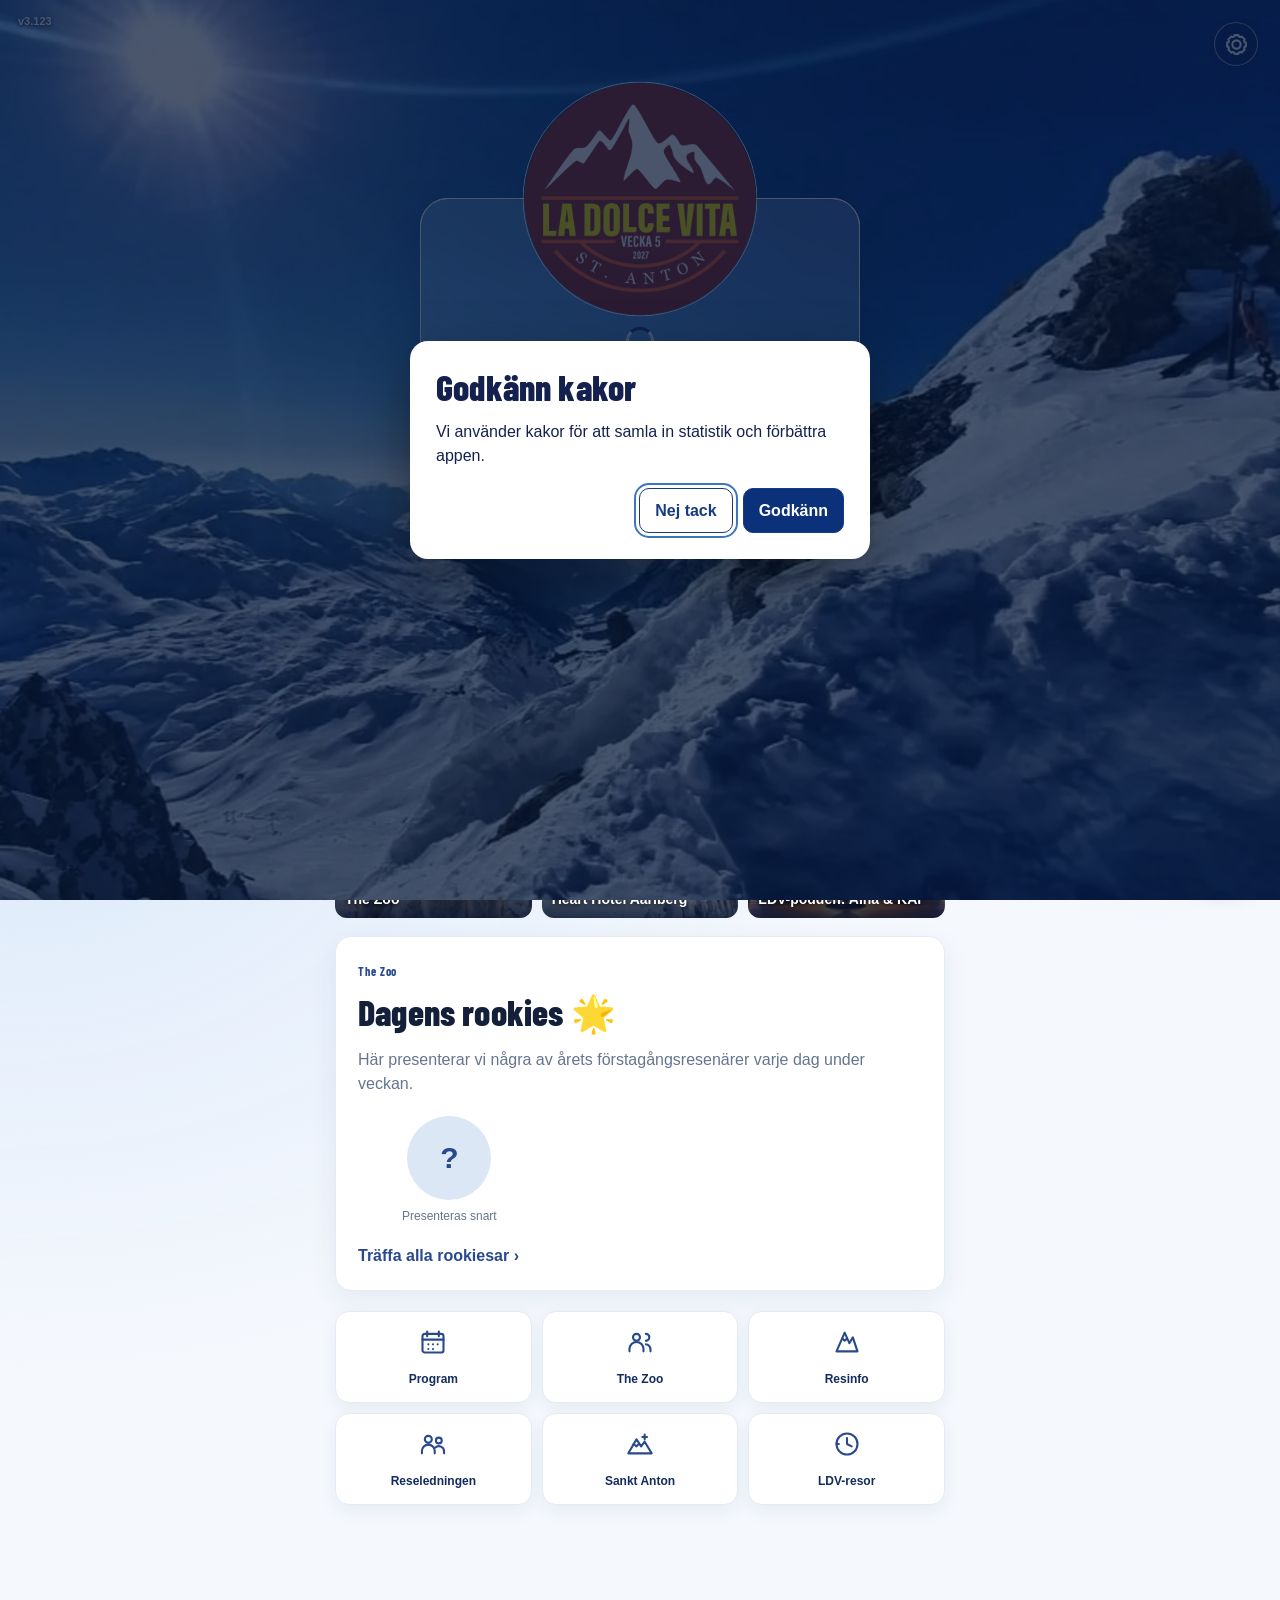
==== index.html @ 4b77ade9 "Restore admin gear shortcut on participant login screen" ====
<!doctype html><html lang="sv"><head>
<!-- LDV: statistik laddas först efter aktivt samtycke -->
<script>
(function(){
  'use strict';
  var KEY='ldv_analytics_consent_v1';
  var GTM='GTM-NC2XQQH3';
  window.dataLayer=window.dataLayer||[];
  function gtag(){window.dataLayer.push(arguments);}
  gtag('consent','default',{analytics_storage:'denied',ad_storage:'denied',ad_user_data:'denied',ad_personalization:'denied',wait_for_update:500});
  function saved(){try{return localStorage.getItem(KEY)}catch(e){return null}}
  function store(v){try{localStorage.setItem(KEY,v)}catch(e){}}
  var loaded=false;
  function loadGtm(){
    if(loaded)return;
    loaded=true;
    window.dataLayer.push({'gtm.start':Date.now(),event:'gtm.js'});
    var s=document.createElement('script');s.async=true;s.src='https://www.googletagmanager.com/gtm.js?id='+GTM;
    document.head.appendChild(s);
  }
  function apply(v){
    if(v==='granted'){
      gtag('consent','update',{analytics_storage:'granted',ad_storage:'denied',ad_user_data:'denied',ad_personalization:'denied'});
      window.ldvAnalyticsAllowed=true;
      loadGtm();
    }else{
      window.ldvAnalyticsAllowed=false;
      gtag('consent','update',{analytics_storage:'denied',ad_storage:'denied',ad_user_data:'denied',ad_personalization:'denied'});
    }
  }
  window.ldvAnalyticsAllowed=false;
  var choice=saved();
  if(choice==='granted')apply('granted');
  function show(){
    if(document.getElementById('ldv-consent-panel'))return;
    var overlay=document.createElement('div');overlay.id='ldv-consent-panel';overlay.setAttribute('role','dialog');overlay.setAttribute('aria-modal','true');overlay.setAttribute('aria-label','Val av statistikcookies');
    overlay.innerHTML='<div class="ldv-consent-card"><h2>Godkänn kakor</h2><p>Vi använder kakor för att samla in statistik och förbättra appen.</p><div class="ldv-consent-actions"><button type="button" data-choice="denied">Nej tack</button><button type="button" data-choice="granted">Godkänn</button></div></div>';
    document.body.appendChild(overlay);
    var previous=document.activeElement;
    function close(){overlay.remove();if(previous&&previous.focus)previous.focus()}
    overlay.querySelectorAll('[data-choice]').forEach(function(btn){btn.addEventListener('click',function(){var v=btn.getAttribute('data-choice');store(v);apply(v);close()})});
    overlay.querySelector('button').focus();
  }
  function settings(){
    if(document.getElementById('ldv-consent-settings'))return;
    var b=document.createElement('button');b.id='ldv-consent-settings';b.type='button';b.textContent='Statistikinställningar';b.setAttribute('aria-label','Ändra statistikinställningar');b.addEventListener('click',show);document.body.appendChild(b);
  }
  function init(){settings();if(!choice)show()}
  if(document.readyState==='loading')document.addEventListener('DOMContentLoaded',init);else init();
  window.ldvSetAnalyticsConsent=function(v){if(v!=='granted'&&v!=='denied')return;store(v);if(v==='denied'&&loaded){location.reload();return}apply(v)};
})();
</script>
<style>
#ldv-consent-panel{position:fixed;inset:0;z-index:2147483647;display:flex;align-items:center;justify-content:center;background:#061635b8;padding:18px}
.ldv-consent-card{background:#fff;color:#14214f;border-radius:18px;max-width:460px;width:100%;padding:26px;box-shadow:0 16px 55px #0005;font:16px/1.5 system-ui,sans-serif}
.ldv-consent-card h2{font-size:24px;margin:0 0 12px;color:#14214f}.ldv-consent-card p{margin:0 0 20px}
.ldv-consent-actions{display:flex;flex-wrap:wrap;gap:10px;justify-content:flex-end}
.ldv-consent-actions button{border:1px solid #173b80;border-radius:10px;padding:12px 15px;background:white;color:#173b80;font-weight:700}
.ldv-consent-actions button[data-choice="granted"]{background:#0b317a;color:white}
#ldv-consent-settings{position:fixed;bottom:8px;left:8px;z-index:1000;font:11px system-ui,sans-serif;border:1px solid #a9b9d1;background:#fff;color:#14214f;border-radius:8px;padding:5px 8px;opacity:.86}
</style>
<!-- End LDV consent -->
<meta charset="utf-8"><meta name="robots" content="noindex, nofollow"><meta name="viewport" content="width=device-width,initial-scale=1"><meta name="theme-color" content="#000080"><meta name="apple-mobile-web-app-capable" content="yes"><meta name="apple-mobile-web-app-status-bar-style" content="default"><meta name="apple-mobile-web-app-title" content="LDV"><meta name="application-name" content="LDV"><link rel="icon" href="./favicons/favicon.ico" sizes="any"><link rel="icon" type="image/svg+xml" href="./favicons/favicon.svg"><link rel="icon" type="image/png" sizes="96x96" href="./favicons/favicon-96x96.png"><link rel="apple-touch-icon" sizes="180x180" href="./favicons/apple-touch-icon.png"><link rel="manifest" href="./favicons/site.webmanifest"><title>LDV</title></head><style>:root{font-family:Inter,-apple-system,BlinkMacSystemFont,"Segoe UI",sans-serif;color:#101d4b;background:#eaf5ff}*{box-sizing:border-box}html{scroll-behavior:smooth}body{margin:0;min-height:100vh;background:linear-gradient(180deg,#d5ebff 0%,#eaf5ff 50%,#d7e8ff 100%)}button,input{font:inherit}button{cursor:pointer}.wrap{max-width:560px;margin:auto;padding:0 20px 130px;min-height:100vh}header{height:96px;display:flex;align-items:center;justify-content:space-between;position:relative;z-index:2}header img{width:112px!important;height:86px!important;filter:drop-shadow(0 3px 8px #ffffff99)}h1{font-size:clamp(30px,7vw,40px);letter-spacing:-.04em;margin:10px 0}h2{font-size:24px;letter-spacing:-.035em;margin:10px 0}p{line-height:1.5}.muted{color:#566b91}.card{background:#ffffffde;border:1px solid #ffffffc9;border-radius:17px;padding:20px;margin:15px 0;box-shadow:0 12px 32px #345e9d13;backdrop-filter:blur(14px)}.tag{color:#9147f4;font-size:12px;font-weight:850;letter-spacing:.11em}.hero{height:390px;margin:-96px -20px 0;padding:0 28px 46px;display:flex;flex-direction:column;justify-content:flex-end;color:white;background:linear-gradient(180deg,#0d42791a 0%,#0a2b5d05 45%,#071c4bba 100%),url('https://images.unsplash.com/photo-1517299321609-52687d1bc55a?auto=format&fit=crop&w=1300&q=85') center/cover}.hero h1{font-size:42px;font-weight:450;text-shadow:0 2px 18px #001b4888}.hero h1:after{content:"";display:block;width:95px;height:5px;border-radius:9px;background:#9147f4;transform:rotate(-3deg);margin-top:6px}.hero p{margin:0;color:#ffffffed}.home-feature{position:relative;margin-top:-24px;display:grid;grid-template-columns:1.15fr 1fr;gap:12px;align-items:stretch;padding:20px;z-index:1}.home-feature h2{font-size:clamp(23px,5vw,33px);line-height:1.06;margin:13px 0}.feature-img{width:100%;height:100%;min-height:188px;object-fit:cover;border-radius:14px}.feature-meta{display:flex;gap:8px;align-items:center;margin:12px 0;color:#3b5180;font-size:13px}.feature-meta span{color:#7948df;font-size:19px}.feature-note{font-size:12px;color:#566b91}.quick-grid{display:grid;grid-template-columns:repeat(4,1fr);gap:10px;margin:20px 0}.quick-grid button{background:#ffffffcc;border:1px solid white;box-shadow:0 7px 18px #46669b12;border-radius:15px;min-height:92px;padding:12px 3px;font-weight:700;color:#14214f;font-size:12px}.quick-grid span{display:block;font-size:30px;color:#8548ef;margin-bottom:8px}.now{display:flex;align-items:center;gap:14px;overflow:hidden}.now .symbol{font-size:32px;background:#e4efff;padding:14px;border-radius:50%}.now p{margin:4px 0}.section-head{display:flex;justify-content:space-between;align-items:center;margin-top:22px}.section-head button{border:0;background:none;color:#8843ee;font-size:13px;font-weight:800}.highlights{display:grid;grid-template-columns:repeat(3,minmax(0,1fr));gap:10px}.highlight{position:relative;min-height:150px;border-radius:12px;overflow:hidden;background:#163663;color:white}.highlight img{width:100%;height:100%;position:absolute;inset:0;object-fit:cover}.highlight:after{content:"";position:absolute;inset:0;background:linear-gradient(transparent 20%,#071a4edb)}.highlight div{position:absolute;z-index:1;bottom:12px;left:10px;right:5px}.highlight strong{font-size:14px}.highlight small{display:block;margin-top:3px}.nav{position:fixed;bottom:15px;left:50%;transform:translateX(-50%);width:min(94%,540px);display:grid;grid-template-columns:repeat(5,1fr);background:#fffffff0;backdrop-filter:blur(22px);border:1px solid white;border-radius:22px;padding:8px;box-shadow:0 12px 42px #213f8550;z-index:10}.nav button{border:0;background:transparent;border-radius:17px;padding:9px 1px;color:#152653;font-size:11px}.nav button.active{background:#e8e1ff;color:#713cf0;font-weight:800}.nav span{display:block;font-size:24px;margin-bottom:3px}.btn{background:#8746ed;color:white;border:0;border-radius:12px;padding:13px 17px;font-weight:700}input{width:100%;padding:8px;border:1px solid #dce5f0;border-radius:5px}section[hidden]{display:none}.day{padding:16px 18px}.day summary{font-weight:750;cursor:pointer}#program,#deltagare,#resinfo,#mer{padding-top:12px}@media(min-width:700px){.hero{border-radius:0 0 20px 20px;margin-left:0;margin-right:0}.wrap{padding-left:20px;padding-right:20px}.home-feature{margin-left:15px;margin-right:15px}}/* LDV 2027: mobile event design based on original LDV identity */
:root{--ldv-navy:#142b60;--ldv-blue:#284a8c;--ldv-yellow:#f4d34d;--ldv-red:#d9414b;--ldv-ice:#f1f6fd;--ldv-ink:#142039;color:var(--ldv-ink);background:var(--ldv-ice)}
body{background:radial-gradient(ellipse at 90% 4%,#dce9fa 0,transparent 38%),radial-gradient(ellipse at 0% 45%,#dbe9fb 0,transparent 48%),#f5f8fd}
.wrap{max-width:650px;padding:0 20px 140px}
header{height:102px;background:#ffffffb8;margin:0 -20px;padding:10px 24px;border-bottom:1px solid #dce6f3;backdrop-filter:blur(16px)}
header img{width:92px!important;height:88px!important;filter:none}
h1{font-size:clamp(32px,7vw,43px);font-weight:800;letter-spacing:-.04em;color:var(--ldv-navy)}
h2{color:var(--ldv-ink);font-weight:800}
.muted{color:#66758d}
.card{background:#fff;border:1px solid #e5ebf4;border-radius:16px;padding:22px;box-shadow:0 9px 28px #1a3c7812;backdrop-filter:none}
.tag{color:var(--ldv-blue);letter-spacing:.075em}
.hero{height:340px;margin:0 -20px;padding:34px 28px 44px;background:linear-gradient(180deg,#152d601a 0%,#132650bd 100%),url('https://images.unsplash.com/photo-1517299321609-52687d1bc55a?auto=format&fit=crop&w=1300&q=85') center/cover}
.hero h1{color:#fff;font-weight:850;text-shadow:0 2px 15px #10264e88}
.hero h1:after{background:var(--ldv-yellow);width:100px;height:6px;transform:none}
.hero p{font-size:18px;font-weight:550}
.home-feature{margin-top:-26px;grid-template-columns:1.2fr .8fr;gap:16px;padding:21px}
.home-feature h2{font-size:clamp(24px,5vw,32px);line-height:1.14}
.feature-img{min-height:178px;border-radius:11px}
.feature-meta,.feature-note{color:#64738c}
.feature-meta span{color:var(--ldv-blue)}
.btn{background:var(--ldv-navy);color:white;border-radius:10px;box-shadow:0 5px 14px #1b356029}
.btn:focus-visible,.nav button:focus-visible,.quick-grid button:focus-visible{outline:3px solid var(--ldv-yellow);outline-offset:3px}
.quick-grid{gap:10px}
.quick-grid button{background:#fff;border:1px solid #e5ebf4;border-radius:14px;box-shadow:0 6px 18px #163a7010;color:var(--ldv-navy)}
.quick-grid span{color:var(--ldv-blue)}
.now .symbol{background:#e9f0fa}
.section-head button{color:var(--ldv-blue)}
.highlight{background:var(--ldv-navy)}
.nav{bottom:max(12px,env(safe-area-inset-bottom));width:min(calc(100% - 24px),590px);background:#fffffff0;border:1px solid #dbe4f0;border-radius:24px;padding:7px;box-shadow:0 10px 35px #152f6150;grid-template-columns:repeat(5,minmax(0,1fr))}
.nav button{font-size:11px;padding:10px 2px;border-radius:20px;color:#344767;min-width:0}
.nav button.active{background:#e6edf9;color:var(--ldv-navy);font-weight:800}
.nav button.active span{color:var(--ldv-blue)}
.nav span{font-size:24px}
#program,#deltagare,#resinfo,#mer{padding-top:20px}
#program>h1,#deltagare>h1,#resinfo>h1,#mer>h1{margin:10px 0 18px;padding-bottom:15px;border-bottom:4px solid var(--ldv-yellow)}
#program>.muted,#deltagare>.muted{font-size:16px;line-height:1.65}
.day{padding:0;overflow:hidden}
.day summary{list-style:none;padding:19px 20px;font-size:18px;color:var(--ldv-navy);display:flex;justify-content:space-between;align-items:center}
.day summary::-webkit-details-marker{display:none}
.day summary:after{content:none;display:none}

.day p{margin:0;padding:15px 20px;border-top:1px solid #e7edf6;line-height:1.55}
.day p strong{display:inline-block;color:var(--ldv-blue);margin-right:6px}
input{border:1px solid #cbd8e9;border-radius:11px;background:white}
#mer details summary{cursor:pointer;color:var(--ldv-navy)}
@media(max-width:400px){.home-feature{grid-template-columns:1fr}.feature-img{max-height:160px}.quick-grid button{font-size:11px}.wrap{padding-left:16px;padding-right:16px}.hero{margin-left:-16px;margin-right:-16px}}
.hero h1{font-size:clamp(35px,8vw,54px);line-height:1.04;max-width:450px}.hero p{font-size:18px;margin-top:12px}.home-feature{grid-template-columns:1.3fr .7fr}.today-illustration{background:linear-gradient(155deg,#e4edfc,#b7d1ef);border-radius:13px;display:flex;flex-direction:column;align-items:center;justify-content:center;font-size:60px;min-height:190px}.today-illustration small{font-size:10px;letter-spacing:.08em;line-height:1.7;font-weight:800;text-align:center;color:#254a83}.today-list{margin-top:12px}.today-list>div{display:flex;gap:16px;padding:12px 0;border-bottom:1px solid #e8edf5}.today-list b{min-width:100px;color:var(--ldv-blue)}.today-list button{margin-top:14px;background:transparent;color:var(--ldv-blue);border:0;font-weight:800;padding:8px 0}.quick-grid{grid-template-columns:repeat(3,minmax(0,1fr))}.team-grid{display:grid;grid-template-columns:repeat(2,minmax(0,1fr));gap:12px}.team-card{text-align:center;margin:0;padding:18px 10px}.team-card h2{font-size:19px}.team-card p{color:#65748b;font-size:13px}.team-avatar{height:82px;width:82px;border-radius:50%;background:#dce7f6;color:#284a8c;font-size:36px;font-weight:800;display:grid;place-items:center;margin:0 auto 12px}.destination-photo{height:190px;border-radius:12px;background:url('https://images.unsplash.com/photo-1517299321609-52687d1bc55a?auto=format&fit=crop&w=900&q=80') center/cover}#team,#destination{padding-top:20px}#team>h1,#destination>h1{border-bottom:4px solid var(--ldv-yellow);padding-bottom:15px}@media(max-width:390px){.home-feature{grid-template-columns:1fr}.today-illustration{min-height:120px;font-size:40px}}.header-home{display:inline-flex;align-items:center;justify-content:center;border-radius:50%;flex-shrink:0}.header-home:focus-visible{outline:3px solid var(--ldv-yellow);outline-offset:3px}.header-tools{display:flex;align-items:center;gap:12px;min-width:0}.header-destination{font-weight:800;color:#284a8c;font-size:12px;letter-spacing:.05em;white-space:nowrap}.refresh-button{display:grid;place-items:center;width:42px;height:42px;flex-shrink:0;border:1px solid #cad9eb;border-radius:50%;background:#fff;color:#284a8c;padding:0;box-shadow:0 3px 12px #142b6014}.refresh-button:active{transform:rotate(30deg)}.refresh-button:focus-visible{outline:3px solid var(--ldv-yellow);outline-offset:2px}@media(max-width:360px){.header-destination{font-size:10px}.header-tools{gap:6px}}.people-search-wrap{display:flex;align-items:center;gap:12px;margin:18px 0}.people-search-wrap input{flex:1;min-width:0;border:1px solid #c8d8ed;background:#fff;border-radius:10px;padding:13px 15px;font-size:16px}.people-search-wrap span{font-size:13px;color:#506382;white-space:nowrap}.participant-grid{display:grid;grid-template-columns:repeat(2,minmax(0,1fr));gap:12px}.participant-empty{grid-column:1/-1;text-align:center;color:#506382;padding:28px 18px}.participant-card{display:flex;flex-direction:column;align-items:center;gap:9px;padding:18px 8px;border:0;border-radius:13px;background:#fff;box-shadow:0 4px 18px #142b6012;color:#142b60;min-width:0}.participant-avatar{display:grid;place-items:center;width:86px;height:86px;border-radius:50%;background:#d9e7f8;color:#284a8c;font-size:29px;font-weight:800;overflow:hidden}.participant-avatar img{width:100%;height:100%;object-fit:cover}.participant-card strong{text-align:center;font-size:14px;overflow-wrap:anywhere}.participant-dialog{width:min(94vw,440px);max-height:85dvh;border:0;border-radius:17px;padding:20px;background:#fff;color:#142b60;box-shadow:0 15px 60px #0004}.participant-dialog::backdrop{background:#0a1b3cb3}.participant-dialog-top{display:flex;justify-content:flex-end}.participant-dialog-top button{border:0;background:#eaf1fa;border-radius:50%;width:36px;height:36px}.participant-detail-header{text-align:center}.participant-detail-header .participant-avatar{width:120px;height:120px;margin:0 auto 12px}.participant-detail-header h2{margin:0 0 12px}.participant-detail-info{margin:18px 0 4px}.participant-detail-info dt{font-size:12px;font-weight:800;color:#64748b;margin-top:14px}.participant-detail-info dd{margin:4px 0 0;white-space:pre-wrap;overflow-wrap:anywhere}@media(min-width:520px){.participant-grid{grid-template-columns:repeat(3,minmax(0,1fr))}}.home-today{margin-top:-26px;position:relative;padding:23px}.home-today h2,.rookie-feature h2{font-size:clamp(26px,5vw,32px);line-height:1.14;margin:8px 0 12px;font-weight:850}.home-program-note{font-size:13px;margin:0 0 8px}.rookie-feature{margin-top:18px}.rookie-portraits{display:flex;gap:16px;flex-wrap:wrap;margin:20px 0 8px}.rookie-placeholder{display:flex;flex-direction:column;align-items:center;gap:7px;font-size:12px;color:#66758d}.rookie-avatar{width:84px;height:84px;border-radius:50%;display:grid;place-items:center;background:#dce7f6;color:#284a8c;font-size:30px;font-weight:800}.rookie-more{border:0;background:transparent;color:var(--ldv-blue);font-weight:800;padding:12px 0 0}.highlight-action{border:0;text-align:left;cursor:pointer;width:100%;font:inherit}.highlight-icon{display:grid;place-items:center;height:105px;font-size:54px;color:var(--ldv-yellow);background:linear-gradient(145deg,#203f7c,#102755)}.highlight-action:focus-visible{outline:3px solid var(--ldv-yellow);outline-offset:3px}body:has(#hem:not([hidden])) header{background:transparent;border-bottom:0;backdrop-filter:none;position:relative;z-index:3}body:has(#hem:not([hidden])) .hero{margin-top:-102px;padding-top:115px;height:440px;background:linear-gradient(180deg,#091c424d 0%,#091c4210 42%,#091c42c9 100%),url('Appbilder/skier2.webp') center center/cover}body:has(#hem:not([hidden])) .header-destination{color:#fff;text-shadow:0 1px 8px #10223d}body:has(#hem:not([hidden])) .refresh-button{background:#ffffffdc;border-color:#ffffff80}body:has(#hem:not([hidden])) .header-home{filter:drop-shadow(0 2px 8px #0d234b77)}@media(min-width:700px){body:has(#hem:not([hidden])) .hero{margin-top:-102px}} header{gap:10px;padding-left:16px;padding-right:16px}header .header-home{flex:0 0 auto}header .header-home img{width:110px!important;height:100px!important;object-fit:contain}header .header-title{flex:1;min-width:0;font-size:clamp(19px,5.2vw,31px);font-weight:850;line-height:1.08;letter-spacing:-.035em;color:var(--ldv-navy)}header .header-title span{display:block}header .header-title i{display:block;background:var(--ldv-yellow);height:5px;width:86px;max-width:70%;border-radius:5px;margin-top:9px}body:has(#hem:not([hidden])) header .header-title{color:#fff;text-shadow:0 2px 10px #081b44a8}body:has(#hem:not([hidden])) .hero{height:440px}@media(max-width:390px){header .header-home img{width:96px!important;height:96px!important}header .header-title{font-size:clamp(17px,5vw,22px)}header{padding-left:12px;padding-right:12px;gap:6px}} /* Even spacing around the header logo */header{padding:6px;gap:6px}header .header-home{display:flex;align-items:center;justify-content:center;width:90px;height:90px;flex:0 0 90px}header .header-home img{width:90px!important;height:90px!important;object-fit:contain}@media(max-width:390px){header{padding:6px;gap:6px}header .header-home{width:86px;height:86px;flex-basis:86px}header .header-home img{width:86px!important;height:86px!important}} /* Shorter hero, clean photograph without dark bottom overlay */body:has(#hem:not([hidden])) .hero{height:350px;background-image:url('Appbilder/skier2.webp');background-position:center center;background-size:cover}@media(min-width:700px){body:has(#hem:not([hidden])) .hero{height:370px}} /* Larger LDV emblem and destination title, retaining balanced spacing */header .header-home{width:108px;height:108px;flex-basis:108px}header .header-home img{width:108px!important;height:108px!important}header{height:120px}header .header-title{font-size:clamp(23px,5.8vw,36px)}body:has(#hem:not([hidden])) .hero{margin-top:-120px;padding-top:132px}@media(max-width:390px){header .header-home{width:100px;height:100px;flex-basis:100px}header .header-home img{width:100px!important;height:100px!important}header{height:112px}header .header-title{font-size:clamp(21px,5.6vw,28px)}body:has(#hem:not([hidden])) .hero{margin-top:-112px;padding-top:124px}} 
/* Program: mjuk öppning och upplyft aktiv dag */
#days .day{transition:box-shadow .7s ease,transform .7s ease,border-color .7s ease;overflow:hidden}
#days .day[open]{transform:translateY(-2px);box-shadow:0 16px 36px rgba(25,55,110,.18),0 4px 10px rgba(25,55,110,.07);border-color:#c8d9f1}
#days .day summary:after{transition:transform .28s ease}
#days .day[open]>p{animation:ldv-day-reveal .8s cubic-bezier(.2,.75,.25,1) both}
@keyframes ldv-day-reveal{from{opacity:0;transform:translateY(-7px)}to{opacity:1;transform:translateY(0)}}
@media(prefers-reduced-motion:reduce){#days .day,#days .day summary:after{transition:none}#days .day[open]>p{animation:none}}

/* LDV microinteractions */
:where(button,a,[role="button"]){-webkit-tap-highlight-color:transparent;transition:background-color .3s ease,color .3s ease,border-color .3s ease,box-shadow .35s ease,transform .35s cubic-bezier(.2,.8,.2,1),opacity .3s ease}
@media(hover:hover){:where(button,a,[role="button"]):not(:disabled):hover{filter:brightness(.97)}.nav button:hover{transform:translateY(-2px)}.quick-grid button:hover,.btn:hover{transform:translateY(-2px)}}
:where(button,a,[role="button"]):active{transform:scale(.985)}
:where(button,a,[role="button"]):focus-visible,#days summary:focus-visible{outline:2px solid #3c76bd;outline-offset:3px}
#days .day{overflow:hidden;transition:box-shadow .65s ease,transform .65s ease,border-color .65s ease;will-change:auto}
#days .day summary{list-style:none;-webkit-tap-highlight-color:transparent;user-select:none;transition:color .4s ease,background-color .4s ease}
#days .day summary::-webkit-details-marker{display:none}
#days .day[open]>p{animation:none}
#days .day p{transition:opacity .4s ease}
@media(prefers-reduced-motion:reduce){:where(button,a,[role="button"]),#days .day,#days .day summary,#days .day p{transition:none!important}}

/* LDV podcast: mobile-friendly touch controls */
.pod-top{display:flex;flex-wrap:wrap;align-items:center;gap:10px;margin:14px 0}.pod-top p{font-size:13px;margin:0}
#pod-episodes .pod-episode{padding:19px 17px 18px;border-radius:16px;margin:13px 0}
.pod-heading{display:flex;align-items:center;gap:12px}.pod-number{width:44px;height:44px;flex:0 0 44px;display:grid;place-items:center;border-radius:10px;background:#e8effa;color:#274e88;font-size:16px;font-weight:800}.pod-heading-text{flex:1;min-width:0}.pod-heading-text h2{font-size:19px;line-height:1.25;margin:0 0 5px}.pod-state{font-size:12px}.pod-download{flex:0 0 48px;width:48px;height:48px;display:grid;place-items:center;border:1px solid #d5e1f1;border-radius:10px;background:#f4f8ff;color:#315c98;padding:0}.pod-download.is-saved{color:#14745b;background:#e8f6ef;border-color:#b9e5d1}.pod-download:disabled{opacity:.55}
.pod-episode audio{display:none}.pod-controls{display:flex;align-items:center;justify-content:center;gap:27px;margin:17px 0 12px}.pod-controls button{display:grid;place-items:center;border:0;cursor:pointer}.pod-skip{width:50px;height:50px;border-radius:50%;background:#eef3fb;color:#385b88}.pod-play{width:68px;height:68px;border-radius:50%;background:#244e89;color:#fff;box-shadow:0 7px 20px #244e8938}.pod-play svg{width:29px;height:29px}.pod-progress{display:flex;align-items:center;gap:10px}.pod-progress span{font-size:12px;color:#536781;font-variant-numeric:tabular-nums;min-width:34px}.pod-progress input{flex:1;min-width:0;width:100%;accent-color:#2e639f;cursor:pointer;touch-action:pan-y;height:24px}
@media(prefers-reduced-motion:reduce){.pod-controls button,.pod-download{transition:none!important}}

.pod-description{font-size:14px;line-height:1.55;color:#52657f;margin:13px 0 0}
.pod-skip svg{width:27px;height:27px}.pod-skip{background:transparent;color:#315c90;border:1px solid #dce6f2!important}
.pod-skip{width:58px;height:58px;border:0!important;background:transparent!important;color:#315c90}.pod-skip svg{width:43px;height:43px}.pod-controls{gap:22px}

/* Podd: dragspel och enhetlig nedladdning */
#pod-download-all{display:flex;align-items:center;gap:12px;width:100%;padding:14px 15px;border:1px solid #d5e1f1;border-radius:10px;background:#f4f8ff;color:#315c98;font-weight:700;text-align:left;line-height:1.35;cursor:pointer}#pod-download-all svg{flex:0 0 23px}#pod-download-all:disabled{opacity:.6}
#pod-episodes .pod-episode{position:relative;overflow:hidden;transition:box-shadow .65s ease,transform .65s ease,border-color .65s ease}#pod-episodes .pod-episode[open]{transform:translateY(-2px);box-shadow:0 16px 36px rgba(25,55,110,.18),0 4px 10px rgba(25,55,110,.07);border-color:#c8d9f1}#pod-episodes .pod-heading{list-style:none;cursor:pointer;min-height:49px;padding-right:52px;-webkit-tap-highlight-color:transparent}#pod-episodes .pod-heading::-webkit-details-marker{display:none}#pod-episodes .pod-download{position:absolute;right:17px;top:19px;z-index:2}#pod-episodes .pod-content{padding-top:2px}#pod-episodes .pod-description{margin-top:14px}#pod-episodes .pod-episode:not([open]) .pod-content{display:none}@media(prefers-reduced-motion:reduce){#pod-episodes .pod-episode{transition:none}}
#deltagare .participant-grid{grid-template-columns:repeat(2,minmax(0,1fr));gap:7px}#deltagare .participant-card{display:grid;grid-template-columns:42px minmax(0,1fr);grid-template-rows:auto auto;column-gap:9px;row-gap:1px;align-items:center;text-align:left;padding:8px 9px;min-height:58px;border:1px solid #e4ebf5;border-radius:9px;box-shadow:none}#deltagare .participant-card .participant-avatar{grid-column:1;grid-row:1/span 2;width:42px;height:42px;font-size:16px}#deltagare .participant-card strong{grid-column:2;grid-row:1;text-align:left;font-size:13px;line-height:1.2;overflow-wrap:break-word}#deltagare .participant-card small{grid-column:2;grid-row:2;color:#60718a;font-size:11px;line-height:1.2}#deltagare .participant-card:focus-visible{outline:3px solid #f4bc3a;outline-offset:2px}@media(min-width:680px){#deltagare .participant-grid{grid-template-columns:repeat(3,minmax(0,1fr));gap:9px}}@media(max-width:380px){#deltagare .participant-grid{grid-template-columns:1fr}}#deltagare .participant-card{display:flex;flex-direction:column;/* justify-content:center; */align-items:center;gap:5px;padding:10px 5px;min-height:0;text-align:center}#deltagare .participant-card .participant-avatar{width:52px;height:52px;font-size:19px}#deltagare .participant-card strong{font-size:13px;line-height:1.25;text-align:center;overflow-wrap:anywhere}#deltagare .participant-grid{grid-template-columns:repeat(3,minmax(0,1fr));gap:10px 5px}#deltagare .participant-card{background:transparent;border:0;border-radius:0;box-shadow:none;min-width:0;min-height:0}#deltagare .participant-card .participant-avatar{width:58px;height:58px}#deltagare .participant-card strong{font-size:12px;line-height:1.2}.ldv-social-links{display:flex;justify-content:center;gap:10px;margin:10px 0}.ldv-social-links a{padding:8px 12px;border:1px solid #b9c9e3;border-radius:999px;color:#163b82;text-decoration:none;font-weight:700}.ldv-social-links a{display:inline-flex;align-items:center;justify-content:center;width:46px;height:46px;padding:0;border-radius:50%}.ldv-social-links a svg{display:block}.participant-dialog{padding:0;overflow-x:hidden;width:min(94vw,440px)}.participant-dialog-top{position:absolute;right:12px;top:12px;z-index:2}.participant-dialog-top button{background:#fff;color:#142b60;box-shadow:0 2px 10px #0005}.participant-detail-header{margin:0;text-align:center}.participant-detail-header .participant-avatar{width:100%;height:auto;aspect-ratio:1/1;border-radius:0;margin:0;position:relative;font-size:72px;background:#d9e7f8}.participant-detail-header .participant-avatar img{width:100%;height:100%;object-fit:cover;display:block}.participant-detail-header .participant-avatar:after{content:"";position:absolute;inset:55% 0 0;background:linear-gradient(transparent,rgba(12,30,65,.35));pointer-events:none}.participant-detail-header h2{margin:14px 18px 4px;font-size:23px;line-height:1.25}.participant-detail-info{margin:12px 20px 24px}.ldv-social-links{margin:12px 0}.ldv-trip-years{display:grid;grid-template-columns:repeat(2,minmax(0,1fr));gap:5px 14px;list-style:none;padding:0;margin:8px 0}.ldv-trip-years li{min-width:0;overflow-wrap:anywhere;font-size:13px}.rookie-home-person{background:transparent;border:0;cursor:pointer;padding:3px;min-width:0;flex:1}.rookie-home-person .participant-avatar{width:76px;height:76px;border-radius:50%;font-size:24px;margin:auto}.rookie-home-person span{font-size:13px;font-weight:700;text-align:center}.rookie-portraits{display:grid;grid-template-columns:repeat(3,minmax(0,1fr));gap:8px}.rookie-home-person:focus-visible{outline:3px solid #e9c84c;outline-offset:2px}
/* v3.13: Om LDV använder fullbreddskort, inte webbläsarens standardknappar. */
#omldv .ldv-about-item{display:block!important;padding:0!important;border:1px solid #e3e9f0!important;border-radius:11px!important;background:#fff!important;overflow:hidden!important;box-shadow:none!important}
#omldv .ldv-about-item.ldv-about-open{box-shadow:0 10px 25px rgba(20,43,96,.13)!important}
#omldv .ldv-about-item>.ldv-about-trigger{display:block!important;appearance:none!important;-webkit-appearance:none!important;width:100%!important;max-width:none!important;min-height:68px!important;margin:0!important;padding:0!important;background:transparent!important;border:0!important;border-radius:0!important;box-shadow:none!important;color:#142b60!important;text-align:left!important;cursor:pointer!important;font-family:inherit!important}
#omldv .ldv-about-trigger>.ldv-about-summary-row{display:flex!important;align-items:center!important;justify-content:space-between!important;width:100%!important;gap:16px!important;padding:19px 20px!important;font-size:18px!important;font-weight:750!important;line-height:1.4!important;letter-spacing:normal!important}
#omldv .ldv-about-summary-row>.ldv-about-chevron{display:block!important;flex:0 0 24px!important;margin-left:auto!important;width:24px!important;height:24px!important;color:#142b60!important;transition:transform .2s ease!important}
#omldv .ldv-about-open .ldv-about-chevron{transform:rotate(180deg)!important}
#omldv .ldv-about-body[hidden]{display:none!important}
#omldv .ldv-about-body:not([hidden]){display:block!important;border-top:1px solid #e2e8f0!important;padding:18px 20px 22px!important}

/* v3.17: smeknamn eller förnamn under profilbilden i sidhuvudet */
#ldv-header-profile-name{display:none;position:absolute;right:0;top:67px;width:96px;transform:translateX(13px);z-index:6;text-align:center;font-size:12px;font-weight:750;line-height:1.2;color:#fff;text-shadow:0 1px 5px #071b47,0 1px 2px #071b47;white-space:nowrap;overflow:hidden;text-overflow:ellipsis;pointer-events:none}
main.wrap>header:has(#ldv-header-profile[style*="display"]) #ldv-header-profile-name:not(:empty){display:block}

/* Höjdpunkter: rubriker i nederkant, utan ikoner och undertexter */
.highlights .highlight-action > div{bottom:10px;left:10px;right:8px;margin:0;padding:0;display:block}
.highlights .highlight-action > div strong{display:block;line-height:1.2;color:#fff}
/* Höjdpunkter: bildbakgrunder från images/ (2026-11-17) */
.highlights .highlight-action{background-position:center;background-size:cover;background-repeat:no-repeat;isolation:isolate}
.highlights .highlight-meerkats{background-image:linear-gradient(180deg,rgba(7,22,51,.08) 0%,rgba(7,22,51,.10) 45%,rgba(7,22,51,.86) 100%),url('images/meerkats.jpg')}
.highlights .highlight-hotel{background-image:linear-gradient(180deg,rgba(7,22,51,.08) 0%,rgba(7,22,51,.10) 45%,rgba(7,22,51,.86) 100%),url('images/heart-hotel-aarlberg.jpg')}
.highlights .highlight-podcast{background-image:linear-gradient(180deg,rgba(7,22,51,.08) 0%,rgba(7,22,51,.10) 45%,rgba(7,22,51,.86) 100%),url('images/ldv-podden.webp')}
.highlights .highlight-action .highlight-icon{background:transparent;position:relative;z-index:1;text-shadow:0 2px 8px rgba(0,0,0,.55)}
.highlights .highlight-action::after{pointer-events:none;background:transparent}
.highlights .highlight-action > div{z-index:2;text-shadow:0 1px 5px rgba(0,0,0,.75)}
</style><style>
/* LDV: right-aligned menu items in app and admin */
.ldv-menu-sheet button,.ldv-menu-sheet a{justify-content:flex-start;flex-direction:row-reverse;text-align:right;}
</style>
<style>
/* Profile avatar mirrors the LDV emblem on the home screen */
#ldv-header-profile{display:none;align-items:center;justify-content:center;flex:0 0 108px;width:108px;height:108px;padding:0;border:0;border-radius:50%;overflow:hidden;background:#dce7f6;box-shadow:0 3px 14px #071b4766;cursor:pointer}
#ldv-header-profile img{display:block;width:100%;height:100%;object-fit:cover}
#ldv-header-profile img[hidden]{display:none}
#ldv-header-profile-fallback{font-size:45px;color:#284a8c}
body:has(#hem:not([hidden])) #ldv-header-profile{display:flex!important}
body:has(#hem:not([hidden])) header .header-title{display:flex!important;align-items:center;justify-content:center;text-align:center;flex:1 1 auto;min-width:0;font-size:clamp(12px,3.1vw,22px);line-height:1.18}body:has(#hem:not([hidden])) header .header-title span{display:block;overflow-wrap:normal}
body:has(#hem:not([hidden])) header{justify-content:space-between}
@media(max-width:390px){#ldv-header-profile{width:100px;height:100px;flex-basis:100px}}
#ldv-header-profile:focus-visible{outline:3px solid #f4d34d;outline-offset:3px}
</style><style>
/* Bottom-anchored thumb-friendly quick menu */
.nav{display:none!important}
.ldv-menu-open{position:fixed;right:19px;bottom:calc(20px + env(safe-area-inset-bottom));height:76px;width:76px;border-radius:50%;border:1px solid rgba(255,255,255,.28);background:#080d77;color:white;font-size:24px;z-index:38;box-shadow:0 6px 25px #07134b70;display:flex;flex-direction:column;gap:1px;align-items:center;justify-content:center}
.ldv-menu-label{font-size:12px;font-weight:700;letter-spacing:.01em}.ldv-menu-symbol{line-height:1.1}
.ldv-menu-open:focus-visible,.ldv-menu-close:focus-visible{outline:3px solid #f4d34d;outline-offset:3px}

.ldv-menu-backdrop{position:fixed;inset:0;background:rgba(6,17,58,.55);z-index:39;opacity:0;pointer-events:none;transition:opacity .24s}
.ldv-menu-backdrop.open{opacity:1;pointer-events:auto}
.ldv-menu-sheet{position:fixed;right:12px;bottom:calc(103px + env(safe-area-inset-bottom));width:min(370px,calc(100vw - 24px));max-height:calc(100dvh - 120px - env(safe-area-inset-top));display:flex;flex-direction:column-reverse;overflow-y:auto;overscroll-behavior:contain;padding:8px;background:rgba(8,22,99,.96);border:1px solid rgba(255,255,255,.24);border-radius:22px;box-shadow:0 20px 55px #06134180;z-index:40;opacity:0;pointer-events:none;transform:translateY(22px) scale(.97);transform-origin:bottom right;transition:opacity .24s,transform .3s}
.ldv-menu-sheet.open{opacity:1;pointer-events:auto;transform:none}
.ldv-menu-sheet button,.ldv-menu-sheet a{display:flex;align-items:center;gap:12px;min-height:51px;padding:11px 14px;text-align:left;border:0;border-top:1px solid rgba(255,255,255,.17);background:transparent;color:white;text-decoration:none;font-size:15px;font-weight:500;line-height:1.35;width:100%;flex-shrink:0}
.ldv-menu-sheet button:first-child{border-top:0}
.ldv-menu-sheet button:active,.ldv-menu-sheet a:active{background:rgba(255,255,255,.14)}
.ldv-menu-sheet .ldv-menu-emoji{font-size:21px;width:27px;text-align:center;flex-shrink:0}
.ldv-menu-close{position:fixed;right:19px;bottom:calc(20px + env(safe-area-inset-bottom));height:76px;width:76px;border-radius:50%;border:1px solid rgba(255,255,255,.3);background:#080d77;color:white;font-size:30px;z-index:41;box-shadow:0 6px 25px #07134b70;opacity:0;pointer-events:none;transform:scale(.8);transition:opacity .2s,transform .25s}
.ldv-menu-close.open{opacity:1;pointer-events:auto;transform:scale(1)}
html,body{max-width:100%;overflow-x:clip}.ldv-menu-backdrop{touch-action:none}
</style><style>.travel-card{padding:0;overflow:hidden}.travel-card summary{cursor:pointer;list-style:none;padding:18px 19px;display:flex;align-items:center;justify-content:space-between;gap:10px;color:var(--ldv-navy);font-size:18px;font-weight:800}.travel-card summary::-webkit-details-marker{display:none}.travel-card summary small{font-size:12px;font-weight:600;color:#667897;text-align:right}.travel-card summary:after{content:'';display:block;flex:0 0 11px;width:11px;height:11px;border-right:2.5px solid currentColor;border-bottom:2.5px solid currentColor;transform:rotate(45deg);margin:0 5px 5px 7px;transition:transform .2s ease}.travel-card[open] summary:after{content:'';transform:rotate(225deg);margin-bottom:-5px}.travel-card[open] summary{border-bottom:1px solid #e0e8f3}.travel-content{padding:18px 19px}.travel-route{display:flex;flex-direction:column;gap:5px}.travel-route strong{font-size:17px}.travel-route strong span{color:#8b9bb3}.travel-route>span{font-size:12px;color:#607491;letter-spacing:.08em}.travel-times{display:grid;grid-template-columns:1fr 1fr;gap:10px;margin:18px 0}.travel-times>div{background:#f0f5fc;padding:14px;border-radius:10px;display:flex;flex-direction:column;gap:3px}.travel-times small{color:#5d718f}.travel-times strong{font-size:30px;color:#142b60;letter-spacing:-.03em}.travel-times span{font-size:13px;color:#536b8a}.travel-transfer{border-top:1px solid #e1e8f2;margin-top:16px;padding-top:15px}.travel-transfer p{margin:8px 0 0}</style><style>
/* LDV 2027 centered identity and compact profile control */
main.wrap > header{height:184px!important;min-height:184px!important;position:relative!important;display:flex!important;justify-content:center!important;align-items:flex-start!important;padding:4px 12px!important}
main.wrap > header .header-home{position:relative!important;width:176px!important;height:176px!important;flex:0 0 176px!important;display:flex!important;align-items:center!important;justify-content:center!important;z-index:1}
main.wrap > header .header-home img{width:176px!important;height:176px!important;max-width:176px!important;max-height:176px!important;object-fit:contain!important}
main.wrap > header .header-title{display:none!important}
#ldv-header-profile{position:absolute!important;top:8px!important;right:8px!important;width:54px!important;height:54px!important;min-width:54px!important;min-height:54px!important;max-width:54px!important;max-height:54px!important;flex:0 0 54px!important;z-index:5}
#ldv-header-profile-img{width:54px!important;height:54px!important;min-width:54px!important;min-height:54px!important;max-width:54px!important;max-height:54px!important}
#ldv-header-profile-fallback{font-size:25px!important}
body:has(#hem:not([hidden])) .hero{height:290px!important;margin-top:-184px!important;padding-top:184px!important}
@media(min-width:700px){body:has(#hem:not([hidden])) .hero{height:310px!important}}
/* Consistent LDV page chrome across all views */
main.wrap > header{background:transparent!important;border-bottom:0!important;backdrop-filter:none!important;z-index:4!important}
main.wrap > section[id] > .ldv-page-hero{height:290px!important;margin:-184px -20px 0!important;padding:0!important;background-position:center!important;background-size:cover!important}
main.wrap > section[id]:not(#hem) > .ldv-page-panel{position:relative;z-index:2;margin:-24px 0 0;background:#fff;border:1px solid #e5ebf4;border-radius:17px;padding:22px 20px 28px;box-shadow:0 9px 28px #1a3c7812;min-height:260px}
main.wrap > section[id]:not(#hem) > .ldv-page-panel > h1{margin:0 0 22px!important;/* padding:0 0 15px!important; */border:0!important;font-size:clamp(28px,6vw,38px);line-height:1.14}
main.wrap > section[id]:not(#hem) > .ldv-page-panel > h1::after{content:"";display:block;width:86px;height:5px;border-radius:5px;background:var(--ldv-yellow);margin-top:13px}
main.wrap > section[id]:not(#hem){padding-top:0!important}
main.wrap > section[id]:not(#hem) > .ldv-page-panel > .card{box-shadow:none}
@media(min-width:700px){main.wrap > section[id] > .ldv-page-hero{height:310px!important}}
@media(max-width:400px){main.wrap > section[id] > .ldv-page-hero{margin-left:-16px!important;margin-right:-16px!important}main.wrap > section[id]:not(#hem) > .ldv-page-panel{padding:20px 16px}}
/* v2.83: expanded home identity, compact subpage masthead */
body:has(#hem:not([hidden])) main.wrap > header{height:208px!important;min-height:208px!important}
body:has(#hem:not([hidden])) main.wrap > header .header-home{width:230px!important;height:230px!important;flex-basis:230px!important}
body:has(#hem:not([hidden])) main.wrap > header .header-home img{width:230px!important;height:230px!important;max-width:230px!important;max-height:230px!important}
body:has(#hem:not([hidden])) #hem > .hero{height:330px!important;margin-top:-208px!important;padding-top:208px!important}
body:not(:has(#hem:not([hidden]))) main.wrap > header{height:104px!important;min-height:104px!important}
body:not(:has(#hem:not([hidden]))) main.wrap > header .header-home{width:88px!important;height:88px!important;flex-basis:88px!important}
body:not(:has(#hem:not([hidden]))) main.wrap > header .header-home img{width:88px!important;height:88px!important;max-width:88px!important;max-height:88px!important}
body:not(:has(#hem:not([hidden]))) main.wrap > section[id] > .ldv-page-hero{height:195px!important;margin-top:-104px!important}
body:not(:has(#hem:not([hidden]))) main.wrap > section[id] > .ldv-page-panel{margin-top:-82.5px!important}
#ldv-header-profile{display:flex!important}
@media(min-width:700px){body:not(:has(#hem:not([hidden]))) main.wrap > section[id] > .ldv-page-hero{height:205px!important}}
/* v3.06: logo refresh and persistent version label */
main.wrap > header .header-home{border:0!important;background:transparent!important;padding:0!important;cursor:pointer}
main.wrap > header .ldv-header-version{position:absolute;left:14px;top:13px;z-index:6;font-size:11px;line-height:1.2;font-weight:700;letter-spacing:.02em;color:#142b60;background:rgba(255,255,255,.8);border-radius:5px;padding:3px 5px;font-variant-numeric:tabular-nums}
main.wrap > header .header-home:focus-visible{outline:3px solid #f4d34d;outline-offset:2px}
/* v3.06 unified outlined icons */
.ldv-icon{display:inline-block;flex:none;vertical-align:middle;color:inherit}
#ldv-menu-sheet .ldv-menu-emoji{display:inline-flex;align-items:center;justify-content:center;width:34px!important;flex:0 0 34px}
#ldv-menu-sheet .ldv-menu-emoji .ldv-icon{width:28px;height:28px}
#ldv-myprofile-save,#ldv-myprofile-upload,#ldv-signout,#ldv-send-code,#ldv-verify-code{display:inline-flex;align-items:center;justify-content:center;gap:10px}
#ldv-myprofile-save .ldv-icon,#ldv-myprofile-upload .ldv-icon{width:28px;height:28px}
#resinfo .travel-times strong .ldv-icon{margin-right:6px;color:#142b60}
#resinfo .travel-card > summary{position:relative;padding-right:42px}
.ldv-summary-chevron{margin-left:auto;transition:transform .2s ease}
details[open]>summary>.ldv-summary-chevron{transform:rotate(180deg)}
.highlight-icon .ldv-icon{width:28px;height:28px}
/* v3.06: consistent elevated accordion cards across pages */
main.wrap section[id] details.card{transition:transform .35s ease,box-shadow .35s ease,border-color .35s ease}
main.wrap section[id] details.card[open]{transform:translateY(-2px);box-shadow:0 16px 36px rgba(25,55,110,.18),0 4px 10px rgba(25,55,110,.07)!important;border-color:#c8d9f1!important}
@media(prefers-reduced-motion:reduce){main.wrap section[id] details.card{transition:none!important}}
#resinfo .travel-card > summary{padding-right:19px!important}
#resinfo .travel-card > summary::after{margin-left:auto!important;margin-right:0!important;flex-shrink:0}

/* v3.06 – modern, balanced layout pilot: Program and Resinformation only */
#program > .ldv-page-panel,
#resinfo > .ldv-page-panel{
  border-radius:12px!important;
  border-color:#e8edf3!important;
  box-shadow:0 8px 24px rgba(20,43,96,.075)!important;
}
#program > .ldv-page-panel > h1,
#resinfo > .ldv-page-panel > h1{margin-bottom:13px!important;padding-bottom:9px!important;letter-spacing:-.025em}
#program > .ldv-page-panel > h1::after,
#resinfo > .ldv-page-panel > h1::after{width:68px!important;height:4px!important;margin-top:11px!important}
#program > .ldv-page-panel > p.muted,
#resinfo > .ldv-page-panel > p.muted{margin-top:0!important;margin-bottom:18px!important;line-height:1.5!important}
#program #days .day,
#resinfo details.travel-card{
  border-radius:10px!important;
  border:1px solid #e3e9f0!important;
  box-shadow:none!important;
  background:#fff!important;
  transition:box-shadow .3s ease,transform .3s ease,border-color .3s ease!important;
}
#program #days .day[open],
#resinfo details.travel-card[open]{
  transform:translateY(-2px)!important;
  border-color:#cad7e7!important;
  box-shadow:0 10px 25px rgba(20,43,96,.13),0 2px 7px rgba(20,43,96,.045)!important;
}
#program #days .day summary,
#resinfo details.travel-card summary{font-weight:650!important;letter-spacing:-.012em}
#resinfo .travel-times > div{border-radius:8px!important}
@media(prefers-reduced-motion:reduce){
  #program #days .day,#resinfo details.travel-card{transition:none!important}
}
/* v3.06: center LDV identity vertically and horizontally in every header */
main.wrap > header .header-home{
  position:absolute!important;
  top:50%!important;
  left:50%!important;
  transform:translate(-50%,-50%)!important;
  margin:0!important;
}
/* v3.06: balanced logo placement in both header sizes */
body:has(#hem:not([hidden])) main.wrap > header .header-home{
  width:190px!important;height:190px!important;flex-basis:190px!important;
  top:50%!important;left:50%!important;transform:translate(-50%,-50%)!important;
}
body:has(#hem:not([hidden])) main.wrap > header .header-home img{
  width:190px!important;height:190px!important;max-width:190px!important;max-height:190px!important;
}
body:not(:has(#hem:not([hidden]))) main.wrap > header .header-home{
  top:50%!important;left:50%!important;transform:translate(-50%,-50%)!important;
}
/* v3.06: LDV travel archive */
#mer .ldv-trip-list{border:1px solid #e2e8f0;border-radius:10px;overflow:hidden;background:#fff;margin:12px 0 22px}
#mer .ldv-trip-row{display:flex;align-items:center;gap:18px;min-height:54px;padding:0 16px;border-bottom:1px solid #e9edf3}
#mer .ldv-trip-row:last-child{border-bottom:0}
#mer .ldv-trip-year{font-weight:750;color:#142b60;min-width:48px;font-variant-numeric:tabular-nums}
#mer .ldv-trip-link{display:flex;flex:1;align-items:center;justify-content:space-between;gap:12px;min-height:54px;color:#142b60;text-decoration:none;font-weight:600}
#mer .ldv-trip-link:focus-visible{outline:2px solid #3368aa;outline-offset:-2px}
#mer .ldv-trip-arrow{color:#7185a1;font-size:18px}
#mer .ldv-trip-missing{color:#7c8797}
#mer .ldv-trip-extras{border-radius:10px!important}
#mer .ldv-trip-extras-content{padding:12px}
/* v3.06: center the logo within the visible hero image, not the shorter header overlay */
body:has(#hem:not([hidden])) main.wrap > header .header-home{
  top:165px!important;
  left:50%!important;
  transform:translate(-50%,-50%)!important;
}
body:not(:has(#hem:not([hidden]))) main.wrap > header .header-home{
  top:97.5px!important;
  left:50%!important;
  transform:translate(-50%,-50%)!important;
}
@media(min-width:700px){
  body:not(:has(#hem:not([hidden]))) main.wrap > header .header-home{top:102.5px!important}
}
/* v3.06: refined logo overlap and more visible profile avatar */
body:has(#hem:not([hidden])) main.wrap > header .header-home{top:156px!important}
body:not(:has(#hem:not([hidden]))) main.wrap > header .header-home{
  top:83.5px!important;
  z-index:7!important;
  filter:drop-shadow(0 5px 8px rgba(10,27,56,.35))!important;
}
@media(min-width:700px){
  body:not(:has(#hem:not([hidden]))) main.wrap > header .header-home{top:88.5px!important}
}
main.wrap > header #ldv-header-profile{
  border:3px solid rgba(255,255,255,.97)!important;
  box-shadow:0 0 0 1px rgba(18,39,79,.32),0 5px 16px rgba(7,20,48,.48)!important;
  background:#fff!important;
  box-sizing:border-box!important;
  overflow:hidden!important;
}
main.wrap > header #ldv-header-profile-img{
  width:100%!important;height:100%!important;
  min-width:0!important;min-height:0!important;
  max-width:100%!important;max-height:100%!important;
}
/* v3.06: fine avatar outline, larger raised subpage logo, transparent version */
main.wrap > header #ldv-header-profile{
  border:1px solid rgba(255,255,255,.96)!important;
  box-shadow:0 0 0 1px rgba(18,39,79,.35),0 5px 15px rgba(7,20,48,.42)!important;
}
body:not(:has(#hem:not([hidden]))) main.wrap > header .header-home{
  width:92.4px!important;height:92.4px!important;flex-basis:92.4px!important;
  top:78.5px!important;
}
body:not(:has(#hem:not([hidden]))) main.wrap > header .header-home img{
  width:92.4px!important;height:92.4px!important;max-width:92.4px!important;max-height:92.4px!important;
}
@media(min-width:700px){
  body:not(:has(#hem:not([hidden]))) main.wrap > header .header-home{top:83.5px!important}
}
main.wrap > header .ldv-header-version{
  background:transparent!important;
  border:0!important;
  box-shadow:none!important;
  padding:0!important;
  border-radius:0!important;
  color:#fff!important;
  text-shadow:0 1px 3px rgba(4,17,40,.9),0 0 8px rgba(4,17,40,.5)!important;
}
</style><style>.participant-dialog{width:min(96vw,560px)!important;max-height:92dvh!important;padding:18px 22px 28px!important}.participant-portrait-large{width:min(70vw,260px)!important;height:min(70vw,260px)!important;max-width:260px;max-height:260px;margin:4px auto 20px!important;box-shadow:0 8px 26px #142b6033}.participant-portrait-large img{width:100%!important;height:100%!important;object-fit:cover!important}.participant-detail-header h2{font-size:clamp(25px,5vw,34px);margin:8px 0}.participant-detail-info dd{font-size:16px;line-height:1.55}.participant-detail-info dt{font-size:13px;margin-top:18px}.participant-dialog-top{position:sticky;top:0;z-index:2}.participant-dialog-top button{width:42px;height:42px}</style><style>.ldv-skier-wrap{margin:18px 0 24px;padding:14px 12px 8px;border-radius:18px;background:linear-gradient(180deg,#e9f3ff,#f7fbff);text-align:center}.ldv-skier-wrap h3{font-size:16px;margin:4px 0 8px;color:#183b78}.ldv-skier{display:block;width:min(100%,280px);height:auto;margin:0 auto}</style><style>.ldv-skier-hint{font-size:13px;color:#425b7d;margin:8px auto 10px;max-width:310px}</style><style>.people-filters{display:flex;flex-wrap:wrap;gap:5px;margin:12px 0 18px}.people-filter{border:1px solid transparent;/* border-radius:999px; */background:#fff;color:#173c83;/* padding:9px 2px; */font:inherit;font-size:14px;font-weight:700;cursor:pointer}.people-filter.active{background:#173c83;color:#fff;border-color:#173c83}.people-filter .filter-count{font-weight:300}.people-filter .filter-gender{font-size:23px;font-weight:900;line-height:0.8;vertical-align:-2px}.people-filter:focus-visible{outline:3px solid #f4bc3a;outline-offset:2px}</style><style>/* v3.06: edge-to-edge participant portrait and refined detail card */
.participant-dialog{padding:0!important;border-radius:15px!important;overflow-x:hidden!important;overflow-y:auto!important}
.participant-dialog-top{position:absolute!important;top:10px!important;right:10px!important;z-index:10!important}
.participant-dialog-top button{display:flex!important;align-items:center!important;justify-content:center!important;width:42px!important;height:42px!important;border:1px solid rgba(255,255,255,.75)!important;background:rgba(255,255,255,.95)!important;color:#142b60!important;box-shadow:0 3px 13px rgba(0,0,0,.23)!important}
.participant-detail-header{padding:0!important}
.participant-detail-header .participant-portrait-large{width:100%!important;height:auto!important;aspect-ratio:4/3!important;max-width:none!important;max-height:none!important;margin:0!important;border-radius:15px 15px 0 0!important;box-shadow:none!important;border:0!important;overflow:hidden!important}
.participant-detail-header .participant-portrait-large img{width:100%!important;height:100%!important;object-fit:cover!important;border-radius:15px 15px 0 0!important}
.participant-detail-header h2{margin:18px 20px 8px!important}
.participant-detail-info{margin:14px 22px 26px!important}
.ldv-person-quote{font-style:italic!important;font-size:17px!important;line-height:1.6!important;white-space:pre-wrap!important}
.ldv-visually-hidden{position:absolute!important;width:1px!important;height:1px!important;overflow:hidden!important;clip:rect(0,0,0,0)!important;white-space:nowrap!important}
.participant-detail-info dt.ldv-person-phone-label{margin-top:16px!important;display:flex;align-items:center;color:#142b60!important}
.participant-detail-info dt.ldv-person-phone-label+dd{margin-top:3px!important}
.participant-detail-info .ldv-trip-years{display:grid!important;grid-template-columns:repeat(2,minmax(0,1fr))!important;grid-template-rows:repeat(var(--trip-rows),auto)!important;grid-auto-flow:column!important;gap:7px 14px!important}
.participant-detail-info .ldv-trip-years li{font-size:13px!important;line-height:1.5!important}
.ldv-social-links a{display:inline-flex!important;align-items:center!important;justify-content:center!important}
.ldv-social-links svg{width:24px!important;height:24px!important;stroke-width:1.8!important}
</style><style>/* v3.06: taller, slightly portrait-oriented full-bleed participant photo */
.participant-dialog .participant-detail-header .participant-portrait-large{
  aspect-ratio:4/5!important;
  height:auto!important;
  min-height:0!important;
}
.participant-dialog .participant-detail-header .participant-portrait-large img{
  object-fit:cover!important;
  object-position:center 30%!important;
}
</style><style>/* v3.06: compact detail spacing, prominent trips heading and unbroken trip labels */
.participant-dialog .participant-detail-info{margin:12px 12px 24px!important}
.participant-dialog .participant-detail-info dt.ldv-trips-heading{font-size:17px!important;font-weight:750!important;letter-spacing:-.015em!important;color:#142b60!important;margin:22px 0 10px!important}
.participant-dialog .participant-detail-info .ldv-trip-years{gap:6px 8px!important}
.participant-dialog .participant-detail-info .ldv-trip-years li{font-size:12.5px!important;white-space:nowrap!important;overflow-wrap:normal!important;letter-spacing:-.015em!important}
.participant-dialog .ldv-social-links{display:flex!important;align-items:center!important;justify-content:center!important;flex-wrap:wrap!important;gap:10px!important;margin:12px 0 4px!important}
.participant-dialog .ldv-social-links a{width:42px!important;height:42px!important;border:1px solid #dbe4ef!important;border-radius:11px!important;background:#f6f9fd!important;color:#142b60!important;text-decoration:none!important}
</style><style>/* v3.06: roomier usable width, denser form, admin-only skier */
#minprofil{position:relative}
#minprofil>.card{padding:12px!important;margin-left:-6px!important;margin-right:-6px!important;border-radius:10px!important}
#minprofil #ldv-myprofile-fields{gap:9px!important}
#minprofil #ldv-myprofile-fields>label{gap:4px!important;font-size:14px!important;font-weight:650!important}
#minprofil #ldv-myprofile-fields input:not([type=hidden]),#minprofil #ldv-myprofile-fields textarea,#minprofil #ldv-myprofile-fields select{padding:9px 10px!important;border-radius:7px!important;box-sizing:border-box!important;min-width:0!important}
#minprofil #ldv-myprofile-fields textarea[name=who_is_who]{min-height:155px!important;resize:vertical!important}
#minprofil #ldv-myprofile-avatar-wrap{margin-bottom:12px!important}
#minprofil #ldv-myprofile-history{padding:10px!important;margin:15px 0!important}
#minprofil .ldv-profile-help{font-size:12px!important;line-height:1.4!important;font-weight:400!important;color:#56677d!important}
#ldv-myprofile-save-top{position:absolute;right:4px;top:0;display:inline-flex;align-items:center;justify-content:center;width:38px;height:38px;border:1px solid #dbe4ef;border-radius:9px;background:rgba(255,255,255,.88);color:#142b60;cursor:pointer;z-index:2}
#ldv-myprofile-save-top:focus-visible{outline:3px solid #f4d34d;outline-offset:2px}
@media(min-width:700px){#minprofil>.card{padding:18px!important;margin-left:0!important;margin-right:0!important}}
</style><style>/* v3.33: full original photo in Who is who detail */
.participant-dialog .participant-detail-header .participant-portrait-large img,.participant-detail-header .participant-portrait-large img{object-fit:contain!important;object-position:center center!important;background:#d9e7f8!important}
</style><style>
/* LDV v3.72: Min profil */
#minprofil{font-size:16px!important;line-height:1.55!important}
#minprofil>.muted,#minprofil .card p{font-size:15px!important;line-height:1.5!important}
#minprofil #ldv-myprofile-fields{gap:16px!important}
#minprofil #ldv-myprofile-fields>label{font-family:var(--ldv-font-heading)!important;font-weight:700!important;font-size:17px!important}
#minprofil #ldv-myprofile-fields input,#minprofil #ldv-myprofile-fields textarea,#minprofil #ldv-myprofile-fields select{font-family:Arial,Helvetica,sans-serif!important;font-size:16px!important;line-height:1.45!important;font-weight:400!important;padding:12px!important}
#minprofil #ldv-myprofile-fields input[readonly]{background:#edf2f8!important;color:#485a72!important;cursor:not-allowed}
#minprofil .ldv-profile-help{font-family:var(--ldv-font-body)!important;font-size:13px!important;line-height:1.55!important}
#minprofil #ldv-myprofile-history{padding:16px!important;margin:22px 0!important}
#minprofil #ldv-myprofile-history legend{font-family:var(--ldv-font-heading)!important;font-size:24px!important;font-weight:800!important}
#minprofil #ldv-myprofile-history-list label{font-family:Arial,Helvetica,sans-serif!important;font-size:15px!important;line-height:1.35!important;font-weight:400!important}
#minprofil #ldv-myprofile-history>p{font-size:14px!important}
#minprofil #ldv-myprofile-photo{font-family:Arial,Helvetica,sans-serif!important;font-size:14px!important}
#minprofil #ldv-myprofile-photo::file-selector-button{background:#111a67!important;color:#fff!important;border:0!important;border-radius:12px!important;padding:11px 15px!important;font-family:var(--ldv-font-heading)!important;font-size:16px!important;font-weight:700!important;margin-right:12px!important;cursor:pointer}
#minprofil #ldv-myprofile-upload{font-size:16px!important;min-height:44px!important;padding:12px 18px!important;border-radius:12px!important;background:#111a67!important;color:#fff!important}
#minprofil #ldv-myprofile-save-top{position:absolute!important;top:12px!important;right:12px!important;width:44px!important;height:44px!important;min-height:44px!important;padding:10px!important;border:0!important;border-radius:12px!important;background:#111a67!important;color:#fff!important;box-shadow:none!important}
#minprofil #ldv-myprofile-save-top svg{width:22px!important;height:22px!important}
#minprofil #ldv-myprofile-save{font-size:16px!important;min-height:44px!important;padding:12px 18px!important}
#minprofil #ldv-myprofile-avatar-wrap>p>label{font-size:15px!important}
</style><style>
/* LDV v3.72: separat dialog för profilbild */
#minprofil .ldv-profile-avatar-summary{display:flex;align-items:center;flex-direction:column;gap:12px;margin:8px 0 24px}
#minprofil #ldv-myprofile-avatar{display:block;max-width:112px}
#minprofil #ldv-myprofile-avatar[hidden]{display:none}
#ldv-myprofile-photo-dialog{border:1px solid #d5e1f0;border-radius:16px;box-shadow:0 20px 70px #0c1b3c55;width:min(92vw,480px);max-height:88dvh;padding:22px;overflow-y:auto;background:#fff;color:#142b60}
#ldv-myprofile-photo-dialog::backdrop{background:rgba(8,21,51,.62)}
#ldv-myprofile-photo-dialog .ldv-photo-dialog-head{display:flex;align-items:center;justify-content:space-between;gap:12px}
#ldv-myprofile-photo-dialog h2{font-family:var(--ldv-font-heading);font-size:28px;margin:0}
#ldv-myprofile-photo-dialog .ldv-photo-dialog-head button{border:0;background:#e7edf7;border-radius:10px;color:#142b60;font-size:26px;width:40px;height:40px}
#ldv-myprofile-photo-dialog .ldv-photo-dialog-controls{text-align:center}
#ldv-myprofile-photo-dialog #ldv-myprofile-photo{max-width:100%;font-family:Arial,Helvetica,sans-serif;font-size:15px}
#ldv-myprofile-photo-dialog #ldv-myprofile-photo::file-selector-button{background:#111a67;color:white;border:0;border-radius:12px;padding:11px 15px;font-weight:700;margin-right:8px;cursor:pointer}
#ldv-myprofile-photo-dialog #ldv-myprofile-upload,#ldv-myprofile-photo-dialog #ldv-photo-dialog-cancel{margin:10px 4px;padding:12px 18px;font-size:16px;min-height:44px}
#ldv-myprofile-photo-dialog #ldv-photo-editor{margin:18px auto!important}
#ldv-myprofile-photo-dialog #ldv-photo-dialog-status{font-size:14px;min-height:20px}

/* Who is who and Hotel: matching highlight artwork behind subpage headers */
#deltagare > .ldv-page-hero{background-image:url('images/meerkats.jpg')!important;background-position:center center!important;background-size:cover!important}
#hotel > .ldv-page-hero{background-image:url('images/heart-hotel-aarlberg.jpg')!important;background-position:center center!important;background-size:cover!important}
/* LDV-podden: samma optimerade panoramabild som höjdpunkten. Låg utfallande toppbild med bibehållen centrerad beskärning. */
.highlights .highlight-podcast{background-position:center center!important}
#podden > .ldv-page-hero{background-image:url('images/ldv-podden.webp')!important;background-position:center center!important;background-size:cover!important}
#podden > .ldv-page-panel{margin-top:-18px!important}
@media(min-width:700px){#podden > .ldv-page-hero{height:205px!important}}
#ldv-menu-zoo[hidden], #zoo [hidden]{display:none!important}
#zoo .zoo-heading{display:flex;align-items:center;gap:12px;margin-bottom:12px}
#zoo .zoo-heading h1{margin:0}
#zoo-rules-toggle{display:grid;place-items:center;padding:0;line-height:1}
#zoo-rules-toggle[aria-expanded="true"]{background:#e7edf7}
#zoo .zoo-rules-clip{min-height:0;overflow:hidden}
#zoo .zoo-rules-card{margin:0 0 12px;padding:16px;text-align:left;border:1px solid #d9e3f1;border-radius:12px;background:#fff;font-size:.9375rem;line-height:1.5}
#zoo .zoo-rules-card h2{margin:0 0 4px;font-size:1.25rem}
#zoo .zoo-rules-card p{margin:0}
#zoo .zoo-rules-card p + :is(p,h2){margin-top:10px}
#zoo .zoo-test-rules{display:none}
#zoo .zoo-game:has(> [data-zoo="admin-controls"]:not([hidden])) .zoo-test-rules{display:block}
#zoo .zoo-rounds{display:flex;flex-wrap:wrap;gap:8px;margin:12px 0}
#zoo [data-zoo="play"]{width:min(100%,300px);margin-inline:auto}
#zoo .zoo-portrait{position:relative;width:100%;margin:14px 0}
#zoo .zoo-portrait img{display:block;width:100%;max-height:440px;object-fit:contain;border-radius:12px}
#zoo .zoo-confetti{position:absolute;top:50%;left:50%;height:7px;width:7px;pointer-events:none}
#zoo [data-zoo="form"]{display:grid;gap:4px;width:100%;margin:0;text-align:center}
#zoo .zoo-answer-slot{display:grid;box-sizing:border-box;block-size:7.25rem;overflow-y:auto;align-content:safe center}
#zoo .zoo-answer-actions{display:grid;margin-block-start:12px}
#zoo .zoo-answer-actions button{box-sizing:border-box;width:100%;min-height:88px;padding:6px 12px;text-align:center;cursor:pointer}
#zoo .zoo-answer-label{display:flex;align-items:center;justify-content:center;gap:6px}
#zoo .zoo-answer-label button{display:grid;place-items:center;width:40px;height:40px;min-height:40px;flex:none;padding:0;border:0;background:transparent;color:#142b60;cursor:pointer}
#zoo .zoo-answer-label button[aria-expanded="true"]{color:#846012}
#zoo .zoo-rookie-badge{position:absolute;right:10px;bottom:10px;display:grid;place-items:center;width:40px;height:40px;border-radius:50%;background:#fff;color:#142b60;box-shadow:0 2px 7px #142b6040;font-size:23px;line-height:1;pointer-events:none}
#zoo .zoo-hint-slot{block-size:1.5rem}
#zoo :is(.zoo-hint,.zoo-rules){display:grid;grid-template-rows:0fr;opacity:0;visibility:hidden;transform:translateY(-4px)}
#zoo :is(.zoo-hint,.zoo-rules)[data-open]{grid-template-rows:1fr;opacity:1;visibility:visible;transform:none}
#zoo .zoo-hint p{overflow:hidden;min-height:0;margin:0;font-size:.875rem}
#zoo [data-zoo="admin-controls"]{margin:16px 0;padding:12px;border:1px solid #dbe4ef;border-radius:12px;}
.zoo-dialog{--zoo-height:min(650px,calc(100dvh - 24px));box-sizing:border-box;height:var(--zoo-height);width:min(calc(100% - 24px),520px);max-height:calc(100dvh - 24px);margin:auto;padding:16px 20px 20px;border:0;border-radius:16px;background:#fff;color:#142b60;overflow:auto;overscroll-behavior:contain}
.zoo-dialog::backdrop{background:#0a1b3cb3}
.zoo-dialog-header{display:flex;align-items:center;justify-content:space-between;gap:12px;margin-bottom:12px}
.zoo-dialog-heading{display:flex;align-items:baseline;gap:6px 12px;flex-wrap:wrap}
.zoo-dialog-header h2{margin:0;font-size:clamp(1.2rem,5.8vw,1.65rem);line-height:1.05}
.zoo-dialog-header h2:focus{outline:none}
.zoo-dialog-counter{font-variant-numeric:tabular-nums;font-size:.875rem;white-space:nowrap}
#zoo .zoo-dialog [data-zoo="progress"]{display:none}
.zoo-dialog button{min-height:44px;padding:6px 12px;border:1px solid #dbe4ef;border-radius:9px;background:#eef4fb;color:#142b60;font:inherit;font-weight:700;cursor:pointer}
#zoo [data-zoo="guess"]{margin:0;max-width:none;text-align:center;box-sizing:border-box;width:100%;min-height:44px;padding:6px 10px;border:1px solid #8497b5;border-radius:8px;font-size:16px}
#zoo .zoo-dialog .zoo-portrait{height:clamp(110px,calc(var(--zoo-height) - 315px),300px)}
#zoo .zoo-dialog .zoo-portrait img{height:100%;max-height:none;background:#edf3fa}
#zoo .zoo-dialog [data-zoo="feedback"]{display:grid;justify-items:center;gap:6px;text-align:center}
#zoo .zoo-dialog [data-zoo="feedback"] p{margin:0}
#zoo .zoo-dialog [data-zoo="name"]{min-height:2.5em;line-height:1.25}
#zoo .zoo-dialog [data-zoo="result"]{min-height:1.5em}
.zoo-dialog[data-keyboard]{--zoo-height:var(--zoo-keyboard-height);position:fixed;inset:var(--zoo-keyboard-top) 0 auto;margin:0 auto;max-height:var(--zoo-keyboard-height);padding-block:10px 12px}
.zoo-dialog[data-keyboard] .zoo-dialog-header{margin-bottom:4px}
#zoo .zoo-dialog[data-keyboard] .zoo-portrait{height:clamp(72px,calc(var(--zoo-height) - 356px),220px);margin:6px auto}
#zoo [data-zoo="name"]{font-size:1.5rem;font-weight:750;overflow-wrap:anywhere}
#zoo .zoo-dialog [data-zoo="name"], #zoo .zoo-dialog button{text-align:center}
@keyframes zoo-fade-in{from{opacity:.35}to{opacity:1}}
@keyframes zoo-soft-in{from{opacity:.45;transform:translateY(-4px)}to{opacity:1;transform:translateY(0)}}
@media(prefers-reduced-motion:no-preference){
  #zoo :is(.zoo-hint,.zoo-rules){transition:grid-template-rows .38s ease,opacity .3s ease,transform .38s ease,visibility 0s linear .38s}
  #zoo :is(.zoo-hint,.zoo-rules)[data-open]{transition-delay:0s}
  #zoo .zoo-letter,
  #zoo .zoo-answer-actions button:not([hidden]){animation:zoo-fade-in .3s ease both}
  #zoo [data-zoo="play"]:not([hidden]) .zoo-portrait,
  #zoo [data-zoo="result"]:not(:empty){animation:zoo-soft-in .38s ease both}
}
#zoo .zoo-daily-results{list-style:none;margin:12px 0 24px;padding:0}
#zoo .zoo-daily-results li{display:grid;grid-template-columns:auto minmax(40px,1fr) auto;align-items:center;gap:10px;margin:8px 0}
#zoo .zoo-bar{height:10px;background:#e7edf7;border-radius:8px;overflow:hidden}
#zoo .zoo-bar span{display:block;height:100%;background:#315e9e;border-radius:inherit}
#zoo .zoo-daily-results strong{min-width:6ch;text-align:right;font-variant-numeric:tabular-nums}
</style><main class="wrap"><header><button type="button" id="ldv-logo-refresh" class="header-home" aria-label="Uppdatera appen" title="Uppdatera appen"><img src="Logos/LDV_St_Anton_2027_intro_korrigerad.gif" alt="La Dolce Vita St. Anton 2027" style="width:176px;height:176px;object-fit:contain"></button><button id="ldv-header-profile" style="position:relative;display:none;flex:0 0 54px;width:54px;height:54px;min-width:54px;max-width:54px;min-height:54px;max-height:54px;padding:0;overflow:hidden;border:0;border-radius:50%;background:transparent;box-shadow:none" type="button" aria-label="Öppna Min profil" title="Min profil"><img id="ldv-header-profile-img" alt="Din profilbild" hidden style="position:absolute;inset:0;width:100%!important;height:100%!important;min-width:100%;min-height:100%;max-width:100%;max-height:100%;object-fit:cover;border-radius:50%;margin:0;padding:0;border:0"><span id="ldv-header-profile-fallback" aria-hidden="true">👤</span></button><span id="ldv-header-profile-name" aria-hidden="true"></span></header><section id="zoo" hidden>
  <div class="zoo-game">
    <div class="zoo-heading">
      <h1>Who is Who in the Zoo</h1>
      <button type="button" id="zoo-rules-toggle" aria-label="Spelregler" aria-expanded="false" aria-controls="zoo-rules">i</button>
    </div>
    <div id="zoo-rules" class="zoo-rules" inert>
      <div class="zoo-rules-clip">
        <div class="zoo-rules-card">
          <h2>Så spelar du</h2>
          <p>Vem är det på bilden? Skriv personens förnamn eller registrerade smeknamn. Du har ett försök per bild. Spelet godkänner vissa stavningsvarianter och kan godkänna ett enstaka stavfel i namn på minst fem bokstäver.</p>
          <p>Glödlampan visar första bokstaven i förnamnet utan poängavdrag. 🐣 betyder att personen är med på sin första LDV-resa.</p>
          <p>När du har svarat kan du visa förnamnet bokstav för bokstav. Vid sista bokstaven visas facit med hela namnet och om du fick rätt.</p>
          <h2>Poäng och topplista</h2>
          <p>Varje rätt svar ger en poäng. Tävlingen har sex omgångar med 14 bilder i varje. Du kan få högst 84 poäng.</p>
          <p>En ny omgång öppnar varje dag från 30 januari till 4 februari. Du kan pausa och fortsätta med öppnade omgångar fram till midnatt natten till 5 februari. Då stänger tävlingen och du ser topplistan och ett diagram över dina rätt per dag.</p>
          <p class="zoo-test-rules">I administratörstestet kan du spela alla omgångar direkt. Resultatet visas när du har svarat på alla bilder och testpoängen räknas separat.</p>
        </div>
      </div>
    </div>
    <div data-zoo="admin-controls" hidden>
      <button type="button" data-zoo="admin-mode">Förhandsvisa porträtt</button>
    </div>
    <p data-zoo="score"></p>
    <div data-zoo="rounds" class="zoo-rounds"></div>
    <div data-zoo="inline">
      <div data-zoo="interaction">
        <p data-zoo="status" role="status"></p>
        <button type="button" data-zoo="reload" hidden>Försök igen</button>
        <div data-zoo="play" hidden>
          <p data-zoo="progress"></p>
          <div class="zoo-portrait">
            <img data-zoo="portrait" alt="Deltagarporträtt">
            <span class="zoo-rookie-badge" data-zoo="rookie-badge" role="img" aria-label="Rookie, första LDV-resan" hidden>🐣</span>
            <div data-zoo="effects" aria-hidden="true"></div>
          </div>
          <div class="zoo-answer-slot">
            <form id="zoo-answer-form" data-zoo="form">
              <div class="zoo-answer-label">
                <label for="zoo-guess">Förnamn eller smeknamn?</label>
                <button type="button" data-zoo="hint" aria-label="Visa ledtråd" aria-expanded="false" aria-controls="zoo-first-letter"><svg aria-hidden="true" width="22" height="22" viewBox="0 0 24 24" fill="none" stroke="currentColor" stroke-width="1.8" stroke-linecap="round" stroke-linejoin="round"><path d="M9 18h6m-5 3h4m-5-6c0-2-3-3-3-7a6 6 0 1 1 12 0c0 4-3 5-3 7v1H9z"/></svg></button>
              </div>
              <div class="zoo-hint-slot">
                <div class="zoo-hint" data-zoo="hint-disclosure">
                  <p id="zoo-first-letter" data-zoo="hint-text" role="status"></p>
                </div>
              </div>
              <input id="zoo-guess" data-zoo="guess" required maxlength="100" autocomplete="off" autocorrect="off" spellcheck="false" enterkeyhint="send">
            </form>
            <div data-zoo="feedback" hidden>
              <p data-zoo="name" aria-live="polite" aria-atomic="true"></p>
              <p data-zoo="result" role="status"></p>
            </div>
          </div>
          <div class="zoo-answer-actions">
            <button class="ldv-action-button" type="submit" form="zoo-answer-form" data-zoo="submit" data-ldv-action-ready="1"><span>Svara</span></button>
            <button class="ldv-action-button" type="button" data-zoo="reveal" hidden><span data-zoo="reveal-label"></span></button>
            <button class="ldv-action-button" type="button" data-zoo="next" hidden><span data-zoo="next-label">Fortsätt</span></button>
          </div>
        </div>
      </div>
    </div>
    <dialog class="zoo-dialog" data-zoo="dialog" aria-labelledby="zoo-dialog-title" aria-describedby="zoo-dialog-progress">
      <div class="zoo-dialog-header">
        <div class="zoo-dialog-heading">
          <h2 id="zoo-dialog-title" data-zoo="dialog-title" tabindex="-1"></h2>
          <span id="zoo-dialog-progress" class="zoo-dialog-counter" data-zoo="dialog-progress"></span>
        </div>
        <button type="button" data-zoo="dialog-close" class="profile-close" aria-label="Stäng" autofocus>×</button>
      </div>
    </dialog>
    <div data-zoo="leaderboard" hidden>
      <h2 data-zoo="results-title" tabindex="-1">Dina rätt per dag</h2>
      <ol data-zoo="daily-results" class="zoo-daily-results"></ol>
      <h2>Topplista</h2>
      <ol data-zoo="scores"></ol>
    </div>
  </div>
</section>
<section id="hem"><div class="hero" role="img" aria-label="Skidåkare i alplandskap"></div><div class="card today-list home-today"><span class="tag">DAGENS PROGRAM</span><h2>Lördag 30 januari</h2><div><b>12.30</b><span>Samling och incheckning på Arlanda 🧳</span></div><div><b>14.55</b><span>Flyg till München ✈️</span></div><div><b>17.05</b><span>Ankomst till München och transfer till St. Anton 🚌</span></div><div><b>Ca 22.00</b><span>Incheckning på Heart Hotel Aarlberg 🏨</span></div><button onclick="show('program')">Se hela programmet ›</button></div><div class="section-head"><h2>Höjdpunkter ✨</h2></div><div class="highlights"><button class="highlight highlight-action highlight-meerkats" onclick="show('deltagare')"><div><strong>The Zoo</strong></div></button><button class="highlight highlight-action highlight-hotel" onclick="show('hotel')"><div><strong>Heart Hotel Aarlberg</strong></div></button><button class="highlight highlight-action highlight-podcast" onclick="show('podden')"><div><strong>LDV-podden: AIna &amp; KAI</strong></div></button></div><div class="card rookie-feature"><span class="tag">The Zoo</span><h2>Dagens rookies 🌟</h2><p class="muted">Här presenterar vi några av årets förstagångsresenärer varje dag under veckan.</p><div id="home-rookies" class="rookie-portraits"><div class="rookie-placeholder"><div class="rookie-avatar">?</div><span>Presenteras snart</span></div></div><button class="rookie-more" id="ldv-all-rookies" type="button">Träffa alla rookiesar ›</button></div><div class="quick-grid"><button onclick="show('program')"><span class="ldv-quick-icon-wrap"><svg class="ldv-quick-icon" viewBox="0 0 24 24" width="28" height="28" fill="none" stroke="currentColor" stroke-width="1.8" stroke-linecap="round" stroke-linejoin="round" aria-hidden="true"><rect x="3" y="5" width="18" height="16" rx="2"/><path d="M7 3v4M17 3v4M3 10h18M8 14h.01M12 14h.01M16 14h.01M8 18h.01M12 18h.01"/></svg></span>Program</button><button onclick="show('deltagare')"><span class="ldv-quick-icon-wrap"><svg class="ldv-quick-icon" viewBox="0 0 24 24" width="28" height="28" fill="none" stroke="currentColor" stroke-width="1.8" stroke-linecap="round" stroke-linejoin="round" aria-hidden="true"><circle cx="9" cy="8" r="3"/><path d="M3 20v-2a6 6 0 0 1 12 0v2M17 5a3 3 0 0 1 0 6M17 14a5 5 0 0 1 4 5v1"/></svg></span>The Zoo</button><button onclick="show('resinfo')"><span class="ldv-quick-icon-wrap"><svg class="ldv-quick-icon" viewBox="0 0 24 24" width="28" height="28" fill="none" stroke="currentColor" stroke-width="1.8" stroke-linecap="round" stroke-linejoin="round" aria-hidden="true"><path d="m3 20 7-16 4 9 3-5 4 12H3Z"/><path d="m8 9 2 2 2-2"/></svg></span>Resinfo</button><button onclick="show('team')"><span class="ldv-quick-icon-wrap"><svg class="ldv-quick-icon" viewBox="0 0 24 24" width="28" height="28" fill="none" stroke="currentColor" stroke-width="1.8" stroke-linecap="round" stroke-linejoin="round" aria-hidden="true"><circle cx="8" cy="8" r="3"/><circle cx="17" cy="9" r="2.5"/><path d="M2.5 20v-2a5.5 5.5 0 0 1 11 0v2M14 15a4.5 4.5 0 0 1 7.5 3.4V20"/></svg></span>Reseledningen</button><button onclick="show('destination')"><span class="ldv-quick-icon-wrap"><svg class="ldv-quick-icon" viewBox="0 0 24 24" width="28" height="28" fill="none" stroke="currentColor" stroke-width="1.8" stroke-linecap="round" stroke-linejoin="round" aria-hidden="true"><path d="m2 20 7-12 4 6 3-4 6 10H2Z"/><path d="m6.5 12 2.5 2 2-2M16 4v4M14 6h4"/></svg></span>Sankt Anton</button><button onclick="show('mer')"><span class="ldv-quick-icon-wrap"><svg class="ldv-quick-icon" viewBox="0 0 24 24" width="28" height="28" fill="none" stroke="currentColor" stroke-width="1.8" stroke-linecap="round" stroke-linejoin="round" aria-hidden="true"><circle cx="12" cy="12" r="9"/><path d="M12 7v5l4 2M3 12h2"/></svg></span>LDV-resor</button></div></section><section id="program" hidden><h1>Program</h1><p class="muted">Här hittar du veckans program. Observera att tider och aktiviteter kan komma att ändras under veckan.</p><div id="days"></div></section><section id="minprofil" hidden><h1>Min profil</h1><button type="submit" form="ldv-myprofile-form" id="ldv-myprofile-save-top" aria-label="Spara min profil" title="Spara min profil"><svg viewBox="0 0 24 24" width="20" height="20" fill="none" stroke="currentColor" stroke-width="2" stroke-linecap="round" stroke-linejoin="round" aria-hidden="true"><path d="M19 21H5a2 2 0 0 1-2-2V5a2 2 0 0 1 2-2h11l5 5v11a2 2 0 0 1-2 2Z"/><path d="M17 21v-8H7v8M7 3v5h8"/></svg></button><p class="muted">Här kan du uppdatera dina uppgifter i The Zoo.</p><div class="card"><form id="ldv-myprofile-form"><div id="ldv-myprofile-avatar-wrap" class="ldv-profile-avatar-summary"><img id="ldv-myprofile-avatar" alt="Din profilbild" style="width:112px;height:112px;border-radius:50%;object-fit:cover;background:#dce7f6" hidden><button type="button" id="ldv-myprofile-change-photo" class="btn">Ändra bild</button></div><div id="ldv-myprofile-fields" style="display:grid;gap:12px"></div><fieldset id="ldv-myprofile-history" style="border:1px solid #d5e1f0;border-radius:12px;padding:16px;margin:20px 0"><legend style="font-weight:750;padding:0 6px">Tidigare LDV-resor</legend><p class="muted" style="font-size:14px">Markera de resor du har deltagit i. Ändringar sparas direkt.</p><div id="ldv-myprofile-history-list">Läser resehistorik …</div><p id="ldv-myprofile-history-status" role="status" aria-live="polite"></p></fieldset><button type="submit" id="ldv-myprofile-save" style="margin-top:20px;padding:14px 20px;border:0;border-radius:10px;background:#10165d;color:#fff;font-weight:700">Spara min profil</button><p id="ldv-myprofile-status" role="status" aria-live="polite"></p></form></div></section><dialog id="ldv-myprofile-photo-dialog" aria-labelledby="ldv-myprofile-photo-title"><div class="ldv-photo-dialog-head"><h2 id="ldv-myprofile-photo-title">Redigera profilbild</h2><button type="button" id="ldv-myprofile-photo-close" aria-label="Stäng bildredigering">×</button></div><p id="ldv-photo-intro">Byt bild eller justera utsnittet av den befintliga bilden.</p><img id="ldv-photo-current" alt="Nuvarande profilbild" style="display:block;width:112px;height:112px;border-radius:50%;object-fit:cover;background:#dce7f6;margin:14px auto" hidden><div class="ldv-photo-dialog-controls"><div id="ldv-photo-pick"><label for="ldv-myprofile-photo">Välj ny bild (JPG, PNG eller WebP, max 5 MB)</label><input id="ldv-myprofile-photo" type="file" accept="image/jpeg,image/png,image/webp" style="max-width:100%"></div><div id="ldv-photo-editor" hidden style="max-width:320px;margin:12px auto;text-align:center"><p style="font-size:14px">Dra bilden för att centrera ansiktet och zooma för att justera den runda profilbilden.</p><canvas id="ldv-photo-preview" width="280" height="280" aria-label="Förhandsvisning av rund profilbild" style="width:min(100%,280px);aspect-ratio:1;border-radius:50%;touch-action:none;cursor:grab;background:#dce7f6"></canvas><label for="ldv-photo-zoom" style="display:block;margin-top:12px">Zoom</label><input id="ldv-photo-zoom" type="range" min="1" max="3" step="0.05" value="1" style="width:100%"></div><div id="ldv-photo-edit-actions" hidden><button type="button" id="ldv-myprofile-upload">Spara bild</button><button type="button" id="ldv-photo-reset">Återställ</button><button type="button" id="ldv-photo-edit-cancel">Avbryt</button></div><p id="ldv-photo-dialog-status" role="status" aria-live="polite"></p><div id="ldv-photo-default-actions"><button type="button" id="ldv-photo-adjust">Ändra utsnitt</button><button type="button" id="ldv-photo-dialog-cancel">Avbryt</button></div></div></dialog><section id="deltagare" hidden><h1>The Zoo</h1><div class="people-search-wrap"><input id="search" type="search" placeholder="Sök på namn" aria-label="Sök deltagare" autocomplete="off"></div><div class="people-filters" role="group" aria-label="Filtrera deltagare"><button type="button" class="people-filter active" data-filter="all" aria-pressed="true">Alla</button><button type="button" class="people-filter" data-filter="rookies" aria-pressed="false">Rookies 🐣</button><button type="button" class="people-filter" data-filter="men" aria-pressed="false" aria-label="Män">♂</button><button type="button" class="people-filter" data-filter="women" aria-pressed="false" aria-label="Kvinnor">♀</button></div><div id="people" class="participant-grid" aria-live="polite"><div class="card participant-empty">Läser deltagarna när du öppnar sidan …</div></div><dialog id="participant-dialog" class="participant-dialog" aria-labelledby="participant-name"><div class="participant-dialog-top"><button type="button" id="participant-close" aria-label="Stäng presentation"><svg viewBox="0 0 24 24" width="25" height="25" fill="none" stroke="currentColor" stroke-width="2.3" stroke-linecap="round" aria-hidden="true"><path d="M5 5 19 19M19 5 5 19"/></svg></button></div><div id="participant-detail"></div></dialog></section><section id="hotel" hidden><h1>Heart Hotel Aarlberg</h1><p class="muted">Vårt boende under LDV-resan till St. Anton 2027.</p><div class="card"><h2>Hotellet</h2><p>Här samlar vi information om hotellet, incheckning och sådant som är bra att känna till under veckan.</p><p><strong>Beräknad incheckning:</strong> lördag 30 januari cirka kl. 22.00, efter flyg och gemensam transfer.</p><p class="muted">Mer praktisk information om hotellet kommer när den är bekräftad.</p><button type="button" class="btn" onclick="show('resinfo')">Se reseinformationen</button></div></section><section id="resinfo" hidden><h1>Resinformation</h1><p class="muted">Flyg, transfer och kontaktuppgifter under LDV-resan.</p>
<details class="card travel-card" open><summary><span>✈️ Utresa</span><small>Lördag 30 januari 2027</small></summary><div class="travel-content"><div class="travel-route"><strong>Stockholm Arlanda <span>→</span> München</strong><span>ARN → MUC</span></div><div class="travel-times"><div><small>Avgång</small><strong>14.55</strong><span>Arlanda</span></div><div><small>Ankomst</small><strong>17.05</strong><span>München</span></div></div><p><strong>Flygbolag:</strong> Lufthansa<br><strong>Flygnummer:</strong> LH2417<br><strong>Samling:</strong> 12.30 på Arlanda<br><strong>Terminal:</strong> Meddelas på plats</p><div class="travel-transfer"><strong>🚌 Gemensam transfer</strong><p>Efter landningen åker vi gemensamt med buss från Münchens flygplats (MUC) till St. Anton. <strong>Beräknad restid: cirka 3–3,5 timmar</strong>, beroende på trafik och väglag. Samlingsplats och praktiska detaljer meddelas av reseledningen.</p><p><a href="https://maps.app.goo.gl/H6exVcFrELhHCgoJA?g_st=ic" target="_blank" rel="noopener noreferrer">Visa transfersträckan i Google Maps ↗</a></p></div></div></details>
<details class="card travel-card"><summary><span>🛬 Hemresa</span><small>Lördag 6 februari 2027</small></summary><div class="travel-content"><div class="travel-route"><strong>Innsbruck <span>→</span> Stockholm Arlanda</strong><span>INN → ARN</span></div><div class="travel-times"><div><small>Avgång</small><strong>15.50</strong><span>Innsbruck</span></div><div><small>Ankomst</small><strong>18.15</strong><span>Arlanda</span></div></div><p><strong>Flygbolag:</strong> SAS<br><strong>Flygnummer:</strong> SK7858</p><div class="travel-transfer"><strong>🚌 Gemensam transfer</strong><p>Vi åker tillsammans med buss från St. Anton till Innsbrucks flygplats (INN). <strong>Beräknad restid: cirka 1–1,5 timmar</strong>, beroende på trafik och väglag. Tid och samlingsplats meddelas under resan.</p><p><a href="https://maps.app.goo.gl/vxn6n3RHxTBn9kHBA?g_st=ic" target="_blank" rel="noopener noreferrer">Visa transfersträckan i Google Maps ↗</a></p></div></div></details>
<details class="card travel-card"><summary><span>🧳 Bagage och incheckning</span><small>Praktisk information</small></summary><div class="travel-content"><p><strong>Incheckat bagage:</strong> 10 kg enligt resebevisets grundvillkor.<br><strong>Handbagage:</strong> 5 kg enligt resebeviset.<br><strong>Extra bagage:</strong> Kontrollera eventuella tillköp i ditt eget resebevis.</p><p><strong>Skidfrakt:</strong> Måste vara bokad i förväg. Ett skidfordral med ett par skidor och stavar samt en pjäxbag med ett par pjäxor, sammanlagt högst 12 kg enligt Nortlanders resebevis.</p><p><strong>Incheckning:</strong> Öppnar 2 timmar före avgång. Du ska vara incheckad senast 1 timme före avgång. Ta med pass och resebevis.</p><p class="muted">Uppgifterna kommer från Nortlanders resebevis daterat 11 september 2026. Personliga bagagetillval och villkor kan skilja sig åt.</p></div></details>
<details class="card travel-card"><summary><span>☎️ Researrangör</span><small>Nortlander</small></summary><div class="travel-content"><p><strong>Nortlander</strong><br>Kontaktperson: Gabriel Sandh</p><p><a href="tel:+46406647080">☎ Ring Nortlander: 040-664 70 80</a></p><p><a href="https://www.nortlander.se/" target="_blank" rel="noopener noreferrer">Nortlanders webbplats ↗</a></p><p class="muted">Kontaktuppgifter till guiderna på plats lämnas av Nortlander vid ankomsten.</p></div></details>
</section><section id="omldv" hidden><h1>Om La Dolce Vita</h1><p class="muted">La Dolce Vita är mer än en skidresa. Det är en vecka med skidåkning, musik, afterski och gemenskap, där gamla vänner möter nya. Här lär du känna människorna och traditionerna bakom LDV.</p><div class="ldv-about-accordion">
<article class="card ldv-about-item"><button type="button" class="ldv-about-trigger" aria-expanded="false"><span class="ldv-about-summary-row"><span>Reseledningen</span><svg class="ldv-about-chevron" viewBox="0 0 24 24" width="24" height="24" fill="none" stroke="currentColor" stroke-width="2.5" stroke-linecap="round" stroke-linejoin="round" aria-hidden="true"><path d="m6 9 6 6 6-6"/></svg></span></button><div class="ldv-about-body" hidden><p>Bakom varje resa finns planering, förberedelser och ett gäng som ser till att veckan blir något utöver det vanliga.</p><p class="muted">Gänget bakom La Dolce Vita.</p><div class="team-grid"><article class="card team-card"><div class="team-avatar">M</div><h2>Mats</h2><p>Reseledningen</p></article><article class="card team-card"><div class="team-avatar">S</div><h2>Stefan</h2><p>Reseledningen</p></article><article class="card team-card"><div class="team-avatar">H</div><h2>Henke</h2><p>Reseledningen</p></article></div></div></article>
<article class="card ldv-about-item"><button type="button" class="ldv-about-trigger" aria-expanded="false"><span class="ldv-about-summary-row"><span>Vår egen afterski</span><svg class="ldv-about-chevron" viewBox="0 0 24 24" width="24" height="24" fill="none" stroke="currentColor" stroke-width="2.5" stroke-linecap="round" stroke-linejoin="round" aria-hidden="true"><path d="m6 9 6 6 6-6"/></svg></span></button><div class="ldv-about-body" hidden><p>Afterskin är en av LDV:s mest uppskattade traditioner. Under veckan ordnar vi egna afterskier där musiken, gemenskapen och stämningen står i centrum. Däremellan upptäcker vi gärna skidortens övriga afterskiutbud.</p><p>Det brukar bli flera egna afterskier under resan, med livemusik, allsång och gott om tillfällen att lära känna varandra. Exakt upplägg och tider hittar du i veckans program.</p></div></article>
<article class="card ldv-about-item"><button type="button" class="ldv-about-trigger" aria-expanded="false"><span class="ldv-about-summary-row"><span>Musikerna</span><svg class="ldv-about-chevron" viewBox="0 0 24 24" width="24" height="24" fill="none" stroke="currentColor" stroke-width="2.5" stroke-linecap="round" stroke-linejoin="round" aria-hidden="true"><path d="m6 9 6 6 6-6"/></svg></span></button><div class="ldv-about-body" hidden><p>Musiken är en självklar del av LDV:s afterski. Här är musikerna som hjälper till att sätta tonen för veckan.</p><h2>Musikerna</h2><p class="muted">Musiken är en del av LDV. Porträtt och presentationer fylls på här.</p><div class="team-grid"><article class="card team-card"><div class="team-avatar">H</div><h2>Henke</h2><p>Musiker</p></article><article class="card team-card"><div class="team-avatar">W</div><h2>Wille</h2><p>Musiker</p></article><article class="card team-card"><div class="team-avatar">P</div><h2>Patrik</h2><p>Musiker</p></article><article class="card team-card"><div class="team-avatar">S</div><h2>Stefan</h2><p>Musiker</p></article></div></div></article>
<article class="card ldv-about-item"><button type="button" class="ldv-about-trigger" aria-expanded="false"><span class="ldv-about-summary-row"><span>Tidigare LDV-resor</span><svg class="ldv-about-chevron" viewBox="0 0 24 24" width="24" height="24" fill="none" stroke="currentColor" stroke-width="2.5" stroke-linecap="round" stroke-linejoin="round" aria-hidden="true"><path d="m6 9 6 6 6-6"/></svg></span></button><div class="ldv-about-body" hidden><p class="muted">Från 2003 till idag. Tryck på en destination för att se den i Google Maps.</p><div class="ldv-trip-list"><div class="ldv-trip-row"><span class="ldv-trip-year">2026</span><a class="ldv-trip-link" href="https://www.google.com/maps/search/?api=1&query=Grandvalira%20ski%20resort%2C%20Andorra" target="_blank" rel="noopener noreferrer" aria-label="Visa Grandvalira i Google Maps">Grandvalira 🇦🇩<span class="ldv-trip-arrow" aria-hidden="true">↗</span></a></div><div class="ldv-trip-row"><span class="ldv-trip-year">2025</span><a class="ldv-trip-link" href="https://www.google.com/maps/search/?api=1&query=Les%20Arcs%2C%20France" target="_blank" rel="noopener noreferrer" aria-label="Visa Les Arcs i Google Maps">Les Arcs 🇫🇷<span class="ldv-trip-arrow" aria-hidden="true">↗</span></a></div><div class="ldv-trip-row"><span class="ldv-trip-year">2024</span><a class="ldv-trip-link" href="https://www.google.com/maps/search/?api=1&query=Gressoney%2C%20Italy" target="_blank" rel="noopener noreferrer" aria-label="Visa Gressoney i Google Maps">Gressoney 🇮🇹<span class="ldv-trip-arrow" aria-hidden="true">↗</span></a></div><div class="ldv-trip-row"><span class="ldv-trip-year">2023</span><a class="ldv-trip-link" href="https://www.google.com/maps/search/?api=1&query=Sauze%20d%E2%80%99Oulx%2C%20Italy" target="_blank" rel="noopener noreferrer" aria-label="Visa Sauze d’Oulx i Google Maps">Sauze d’Oulx 🇮🇹<span class="ldv-trip-arrow" aria-hidden="true">↗</span></a></div><div class="ldv-trip-row"><span class="ldv-trip-year">2022</span><a class="ldv-trip-link" href="https://www.google.com/maps/search/?api=1&query=Obertauern%2C%20Austria" target="_blank" rel="noopener noreferrer" aria-label="Visa Obertauern i Google Maps">Obertauern 🇦🇹<span class="ldv-trip-arrow" aria-hidden="true">↗</span></a></div><div class="ldv-trip-row"><span class="ldv-trip-year">2021</span><span class="ldv-trip-missing">Pandemi</span></div><div class="ldv-trip-row"><span class="ldv-trip-year">2020</span><a class="ldv-trip-link" href="https://www.google.com/maps/search/?api=1&query=Serre%20Chevalier%2C%20France" target="_blank" rel="noopener noreferrer" aria-label="Visa Serre Chevalier i Google Maps">Serre Chevalier 🇫🇷<span class="ldv-trip-arrow" aria-hidden="true">↗</span></a></div><div class="ldv-trip-row"><span class="ldv-trip-year">2019</span><a class="ldv-trip-link" href="https://www.google.com/maps/search/?api=1&query=La%20Thuile%2C%20Italy" target="_blank" rel="noopener noreferrer" aria-label="Visa La Thuile i Google Maps">La Thuile 🇮🇹<span class="ldv-trip-arrow" aria-hidden="true">↗</span></a></div><div class="ldv-trip-row"><span class="ldv-trip-year">2018</span><a class="ldv-trip-link" href="https://www.google.com/maps/search/?api=1&query=Chamonix%2C%20France" target="_blank" rel="noopener noreferrer" aria-label="Visa Chamonix i Google Maps">Chamonix 🇫🇷<span class="ldv-trip-arrow" aria-hidden="true">↗</span></a></div><div class="ldv-trip-row"><span class="ldv-trip-year">2017</span><a class="ldv-trip-link" href="https://www.google.com/maps/search/?api=1&query=Mayrhofen%2C%20Austria" target="_blank" rel="noopener noreferrer" aria-label="Visa Mayrhofen i Google Maps">Mayrhofen 🇦🇹<span class="ldv-trip-arrow" aria-hidden="true">↗</span></a></div><div class="ldv-trip-row"><span class="ldv-trip-year">2016</span><a class="ldv-trip-link" href="https://www.google.com/maps/search/?api=1&query=Canazei%2C%20Italy" target="_blank" rel="noopener noreferrer" aria-label="Visa Canazei i Google Maps">Canazei 🇮🇹<span class="ldv-trip-arrow" aria-hidden="true">↗</span></a></div><div class="ldv-trip-row"><span class="ldv-trip-year">2015</span><a class="ldv-trip-link" href="https://www.google.com/maps/search/?api=1&query=Ponte%20di%20Legno%2C%20Italy" target="_blank" rel="noopener noreferrer" aria-label="Visa Ponte di Legno i Google Maps">Ponte di Legno 🇮🇹<span class="ldv-trip-arrow" aria-hidden="true">↗</span></a></div><div class="ldv-trip-row"><span class="ldv-trip-year">2014</span><a class="ldv-trip-link" href="https://www.google.com/maps/search/?api=1&query=Cervinia%2C%20Italy" target="_blank" rel="noopener noreferrer" aria-label="Visa Cervinia i Google Maps">Cervinia 🇮🇹<span class="ldv-trip-arrow" aria-hidden="true">↗</span></a></div><div class="ldv-trip-row"><span class="ldv-trip-year">2013</span><a class="ldv-trip-link" href="https://www.google.com/maps/search/?api=1&query=Gressoney%2C%20Italy" target="_blank" rel="noopener noreferrer" aria-label="Visa Gressoney i Google Maps">Gressoney 🇮🇹<span class="ldv-trip-arrow" aria-hidden="true">↗</span></a></div><div class="ldv-trip-row"><span class="ldv-trip-year">2012</span><a class="ldv-trip-link" href="https://www.google.com/maps/search/?api=1&query=Ischgl%2C%20Austria" target="_blank" rel="noopener noreferrer" aria-label="Visa Ischgl i Google Maps">Ischgl 🇦🇹<span class="ldv-trip-arrow" aria-hidden="true">↗</span></a></div><div class="ldv-trip-row"><span class="ldv-trip-year">2011</span><a class="ldv-trip-link" href="https://www.google.com/maps/search/?api=1&query=Sestriere%2C%20Italy" target="_blank" rel="noopener noreferrer" aria-label="Visa Sestriere i Google Maps">Sestriere 🇮🇹<span class="ldv-trip-arrow" aria-hidden="true">↗</span></a></div><div class="ldv-trip-row"><span class="ldv-trip-year">2010</span><a class="ldv-trip-link" href="https://www.google.com/maps/search/?api=1&query=Gressoney%2C%20Italy" target="_blank" rel="noopener noreferrer" aria-label="Visa Gressoney i Google Maps">Gressoney 🇮🇹<span class="ldv-trip-arrow" aria-hidden="true">↗</span></a></div><div class="ldv-trip-row"><span class="ldv-trip-year">2009</span><a class="ldv-trip-link" href="https://www.google.com/maps/search/?api=1&query=Engelberg%2C%20Switzerland" target="_blank" rel="noopener noreferrer" aria-label="Visa Engelberg i Google Maps">Engelberg 🇨🇭<span class="ldv-trip-arrow" aria-hidden="true">↗</span></a></div><div class="ldv-trip-row"><span class="ldv-trip-year">2008</span><span class="ldv-trip-missing">Uppgift saknas</span></div><div class="ldv-trip-row"><span class="ldv-trip-year">2007</span><span class="ldv-trip-missing">Uppgift saknas</span></div><div class="ldv-trip-row"><span class="ldv-trip-year">2006</span><a class="ldv-trip-link" href="https://www.google.com/maps/search/?api=1&query=Les%20Menuires%2C%20France" target="_blank" rel="noopener noreferrer" aria-label="Visa Les Menuires i Google Maps">Les Menuires 🇫🇷<span class="ldv-trip-arrow" aria-hidden="true">↗</span></a></div><div class="ldv-trip-row"><span class="ldv-trip-year">2005</span><a class="ldv-trip-link" href="https://www.google.com/maps/search/?api=1&query=Alpe%20d%E2%80%99Huez%2C%20France" target="_blank" rel="noopener noreferrer" aria-label="Visa Alpe d’Huez i Google Maps">Alpe d’Huez 🇫🇷<span class="ldv-trip-arrow" aria-hidden="true">↗</span></a></div><div class="ldv-trip-row"><span class="ldv-trip-year">2004</span><a class="ldv-trip-link" href="https://www.google.com/maps/search/?api=1&query=Gressoney%2C%20Italy" target="_blank" rel="noopener noreferrer" aria-label="Visa Gressoney i Google Maps">Gressoney 🇮🇹<span class="ldv-trip-arrow" aria-hidden="true">↗</span></a></div><div class="ldv-trip-row"><span class="ldv-trip-year">2003</span><a class="ldv-trip-link" href="https://www.google.com/maps/search/?api=1&query=St.%20Anton%2C%20Austria" target="_blank" rel="noopener noreferrer" aria-label="Visa St. Anton i Google Maps">St. Anton 🇦🇹<span class="ldv-trip-arrow" aria-hidden="true">↗</span></a></div></div><details class="card ldv-trip-extras"><summary><strong>Fler LDV-länkar</strong></summary><div class="ldv-trip-extras-content"><button class="card" style="display:block;width:100%;text-align:left;color:inherit" onclick="show('podden')"><h2>LDV-podden</h2><p>Lyssna och spara avsnitt offline.</p></button><a class="card" style="display:block;color:inherit;text-decoration:none" href="https://www.facebook.com/groups/ldv27" target="_blank" rel="noopener noreferrer"><h2>Facebookgruppen ↗</h2><p>LDV 2027 på Facebook.</p></a><div class="card">After Ski Wishes</div><div class="card">Quiz</div><button class="btn" onclick="show('team')">Reseledningen</button><button class="btn" style="margin-left:8px" onclick="show('musiker')">Musikerna</button><button class="btn" style="margin-left:8px" onclick="show('destination')">Sankt Anton 🇦🇹</button><div class="card">Utvärdering</div></div></details></div></article>
</div></section><section id="destination" hidden><h1>ST. ANTON 2027 🇦🇹</h1><div class="card"><h2>Välkommen till Arlberg</h2><p>Här samlar vi inspiration, berättelser, poddar och filmer om Sankt Anton och skidområdet runt omkring.</p><div class="destination-photo" role="img" aria-label="Alplandskap"></div></div><button class="card" style="display:block;width:100%;text-align:left;color:inherit" onclick="show('podden')"><h2>LDV-podden</h2><p>Lyssna på våra avsnitt om resmålet.</p></button><div class="card"><h2>Filmer och guider</h2><p>Här kan vi samla filmer, tips och guider inför resan.</p></div></section><section id="podden" hidden><h1>LDV-podden</h1><p class="muted">Lyssna här eller spara avsnitt inför flygresan.</p><div class="pod-top"><button id="pod-download-all" type="button"><svg viewBox="0 0 24 24" width="23" height="23" fill="none" stroke="currentColor" stroke-width="2" stroke-linecap="round" stroke-linejoin="round" aria-hidden="true"><path d="M12 3v12m-5-5 5 5 5-5M5 17v4h14v-4"/></svg><span>Ladda ner samtliga avsnitt till flygresan</span></button><p id="pod-status" class="muted" role="status" aria-live="polite"></p></div><div id="pod-episodes"><details class="card pod-episode" data-file="1_Hotel_Grand_Pas.mp3"><summary class="pod-heading"><div class="pod-number">01</div><div class="pod-heading-text"><h2>Hotel Grand Pas</h2><span class="pod-state muted" aria-live="polite">Kontrollerar offline…</span></div></summary><button class="pod-download" type="button" aria-label="Ladda ner Hotel Grand Pas" title="Ladda ner"><svg viewBox="0 0 24 24" width="23" height="23" fill="none" stroke="currentColor" stroke-width="2" stroke-linecap="round" stroke-linejoin="round" aria-hidden="true"><path d="M12 3v12m-5-5 5 5 5-5M5 17v4h14v-4"/></svg></button><div class="pod-content"><p class="pod-description">Ett avsnitt om hotellet som står i centrum för vår skidvecka. Vi pratar om boendet och vad som kan vara bra att känna till inför resan.</p><audio preload="metadata" aria-label="Spela Hotel Grand Pas"></audio><div class="pod-controls"><button type="button" class="pod-skip pod-back" aria-label="Spola tillbaka 15 sekunder"><svg viewBox="0 0 48 48" width="44" height="44" fill="none" stroke="currentColor" stroke-width="2.8" stroke-linecap="round" stroke-linejoin="round" aria-hidden="true"><path d="M12 15 A18 18 0 1 1 24 42"/><path d="M12 7 L12 15 L20 15"/><text x="24" y="30" font-size="15" font-weight="700" text-anchor="middle" fill="currentColor" stroke="none">15</text></svg></button><button type="button" class="pod-play" aria-label="Spela Hotel Grand Pas"><svg viewBox="0 0 24 24" width="23" height="23" fill="none" stroke="currentColor" stroke-width="2" stroke-linecap="round" stroke-linejoin="round" aria-hidden="true"><path d="m8 5 12 7-12 7z"/></svg></button><button type="button" class="pod-skip pod-forward" aria-label="Spola fram 30 sekunder"><svg viewBox="0 0 48 48" width="44" height="44" fill="none" stroke="currentColor" stroke-width="2.8" stroke-linecap="round" stroke-linejoin="round" aria-hidden="true"><path d="M36 15 A18 18 0 1 0 24 42"/><path d="M36 7 L36 15 L28 15"/><text x="24" y="30" font-size="15" font-weight="700" text-anchor="middle" fill="currentColor" stroke="none">30</text></svg></button></div><div class="pod-progress"><span class="pod-current">0:00</span><input class="pod-seek" type="range" min="0" max="1000" value="0" aria-label="Spola i Hotel Grand Pas"><span class="pod-duration">--:--</span></div></div></details><details class="card pod-episode" data-file="2_Skida%CC%8Akningen.mp3"><summary class="pod-heading"><div class="pod-number">02</div><div class="pod-heading-text"><h2>Skidåkningen</h2><span class="pod-state muted" aria-live="polite">Kontrollerar offline…</span></div></summary><button class="pod-download" type="button" aria-label="Ladda ner Skidåkningen" title="Ladda ner"><svg viewBox="0 0 24 24" width="23" height="23" fill="none" stroke="currentColor" stroke-width="2" stroke-linecap="round" stroke-linejoin="round" aria-hidden="true"><path d="M12 3v12m-5-5 5 5 5-5M5 17v4h14v-4"/></svg></button><div class="pod-content"><p class="pod-description">Hur fungerar skidåkningen i St. Anton och resten av Arlberg? Ett avsnitt om skidområdet och vad som väntar oss i backarna.</p><audio preload="metadata" aria-label="Spela Skidåkningen"></audio><div class="pod-controls"><button type="button" class="pod-skip pod-back" aria-label="Spola tillbaka 15 sekunder"><svg viewBox="0 0 48 48" width="44" height="44" fill="none" stroke="currentColor" stroke-width="2.8" stroke-linecap="round" stroke-linejoin="round" aria-hidden="true"><path d="M12 15 A18 18 0 1 1 24 42"/><path d="M12 7 L12 15 L20 15"/><text x="24" y="30" font-size="15" font-weight="700" text-anchor="middle" fill="currentColor" stroke="none">15</text></svg></button><button type="button" class="pod-play" aria-label="Spela Skidåkningen"><svg viewBox="0 0 24 24" width="23" height="23" fill="none" stroke="currentColor" stroke-width="2" stroke-linecap="round" stroke-linejoin="round" aria-hidden="true"><path d="m8 5 12 7-12 7z"/></svg></button><button type="button" class="pod-skip pod-forward" aria-label="Spola fram 30 sekunder"><svg viewBox="0 0 48 48" width="44" height="44" fill="none" stroke="currentColor" stroke-width="2.8" stroke-linecap="round" stroke-linejoin="round" aria-hidden="true"><path d="M36 15 A18 18 0 1 0 24 42"/><path d="M36 7 L36 15 L28 15"/><text x="24" y="30" font-size="15" font-weight="700" text-anchor="middle" fill="currentColor" stroke="none">30</text></svg></button></div><div class="pod-progress"><span class="pod-current">0:00</span><input class="pod-seek" type="range" min="0" max="1000" value="0" aria-label="Spola i Skidåkningen"><span class="pod-duration">--:--</span></div></div></details><details class="card pod-episode" data-file="3_Lunchsta%CC%88llen_och_fikastopp.mp3"><summary class="pod-heading"><div class="pod-number">03</div><div class="pod-heading-text"><h2>Lunchställen och fikastopp</h2><span class="pod-state muted" aria-live="polite">Kontrollerar offline…</span></div></summary><button class="pod-download" type="button" aria-label="Ladda ner Lunchställen och fikastopp" title="Ladda ner"><svg viewBox="0 0 24 24" width="23" height="23" fill="none" stroke="currentColor" stroke-width="2" stroke-linecap="round" stroke-linejoin="round" aria-hidden="true"><path d="M12 3v12m-5-5 5 5 5-5M5 17v4h14v-4"/></svg></button><div class="pod-content"><p class="pod-description">Var tar man en paus mellan åken? Här handlar det om lunchställen, fikastopp och sköna avbrott under skiddagen.</p><audio preload="metadata" aria-label="Spela Lunchställen och fikastopp"></audio><div class="pod-controls"><button type="button" class="pod-skip pod-back" aria-label="Spola tillbaka 15 sekunder"><svg viewBox="0 0 48 48" width="44" height="44" fill="none" stroke="currentColor" stroke-width="2.8" stroke-linecap="round" stroke-linejoin="round" aria-hidden="true"><path d="M12 15 A18 18 0 1 1 24 42"/><path d="M12 7 L12 15 L20 15"/><text x="24" y="30" font-size="15" font-weight="700" text-anchor="middle" fill="currentColor" stroke="none">15</text></svg></button><button type="button" class="pod-play" aria-label="Spela Lunchställen och fikastopp"><svg viewBox="0 0 24 24" width="23" height="23" fill="none" stroke="currentColor" stroke-width="2" stroke-linecap="round" stroke-linejoin="round" aria-hidden="true"><path d="m8 5 12 7-12 7z"/></svg></button><button type="button" class="pod-skip pod-forward" aria-label="Spola fram 30 sekunder"><svg viewBox="0 0 48 48" width="44" height="44" fill="none" stroke="currentColor" stroke-width="2.8" stroke-linecap="round" stroke-linejoin="round" aria-hidden="true"><path d="M36 15 A18 18 0 1 0 24 42"/><path d="M36 7 L36 15 L28 15"/><text x="24" y="30" font-size="15" font-weight="700" text-anchor="middle" fill="currentColor" stroke="none">30</text></svg></button></div><div class="pod-progress"><span class="pod-current">0:00</span><input class="pod-seek" type="range" min="0" max="1000" value="0" aria-label="Spola i Lunchställen och fikastopp"><span class="pod-duration">--:--</span></div></div></details><details class="card pod-episode" data-file="4_Alkohol.mp3"><summary class="pod-heading"><div class="pod-number">04</div><div class="pod-heading-text"><h2>Alkohol</h2><span class="pod-state muted" aria-live="polite">Kontrollerar offline…</span></div></summary><button class="pod-download" type="button" aria-label="Ladda ner Alkohol" title="Ladda ner"><svg viewBox="0 0 24 24" width="23" height="23" fill="none" stroke="currentColor" stroke-width="2" stroke-linecap="round" stroke-linejoin="round" aria-hidden="true"><path d="M12 3v12m-5-5 5 5 5-5M5 17v4h14v-4"/></svg></button><div class="pod-content"><p class="pod-description">Ett avsnitt med alkohol som tema under skidresan. Vi tar upp ämnet i LDV-sammanhang, från afterski till kvällens umgänge.</p><audio preload="metadata" aria-label="Spela Alkohol"></audio><div class="pod-controls"><button type="button" class="pod-skip pod-back" aria-label="Spola tillbaka 15 sekunder"><svg viewBox="0 0 48 48" width="44" height="44" fill="none" stroke="currentColor" stroke-width="2.8" stroke-linecap="round" stroke-linejoin="round" aria-hidden="true"><path d="M12 15 A18 18 0 1 1 24 42"/><path d="M12 7 L12 15 L20 15"/><text x="24" y="30" font-size="15" font-weight="700" text-anchor="middle" fill="currentColor" stroke="none">15</text></svg></button><button type="button" class="pod-play" aria-label="Spela Alkohol"><svg viewBox="0 0 24 24" width="23" height="23" fill="none" stroke="currentColor" stroke-width="2" stroke-linecap="round" stroke-linejoin="round" aria-hidden="true"><path d="m8 5 12 7-12 7z"/></svg></button><button type="button" class="pod-skip pod-forward" aria-label="Spola fram 30 sekunder"><svg viewBox="0 0 48 48" width="44" height="44" fill="none" stroke="currentColor" stroke-width="2.8" stroke-linecap="round" stroke-linejoin="round" aria-hidden="true"><path d="M36 15 A18 18 0 1 0 24 42"/><path d="M36 7 L36 15 L28 15"/><text x="24" y="30" font-size="15" font-weight="700" text-anchor="middle" fill="currentColor" stroke="none">30</text></svg></button></div><div class="pod-progress"><span class="pod-current">0:00</span><input class="pod-seek" type="range" min="0" max="1000" value="0" aria-label="Spola i Alkohol"><span class="pod-duration">--:--</span></div></div></details></div><p class="muted">Sparade avsnitt fungerar offline. Webbläsaren kan rensa lagrade filer vid platsbrist.</p></section></main><button id="ldv-menu-open" class="ldv-menu-open" aria-label="Öppna menyn" aria-haspopup="menu" aria-expanded="false"><span aria-hidden="true" class="ldv-menu-symbol">☰</span><span class="ldv-menu-label">Meny</span></button><div class="ldv-menu-backdrop" id="ldv-menu-backdrop"></div><div class="ldv-menu-sheet" id="ldv-menu-sheet" role="menu" aria-label="Snabbmeny">
<button data-go="hem"><svg class="ldv-menu-icon" viewBox="0 0 24 24" width="25" height="25" fill="none" stroke="currentColor" stroke-width="1.9" stroke-linecap="round" stroke-linejoin="round" aria-hidden="true"><path d="m3 10 9-7 9 7v10a1 1 0 0 1-1 1h-5v-7H9v7H4a1 1 0 0 1-1-1z"/></svg>Hem</button>
<button data-go="resinfo"><svg class="ldv-menu-icon" viewBox="0 0 24 24" width="25" height="25" fill="none" stroke="currentColor" stroke-width="1.9" stroke-linecap="round" stroke-linejoin="round" aria-hidden="true"><rect x="4" y="7" width="16" height="14" rx="2"/><path d="M9 7V5a3 3 0 0 1 6 0v2M4 12h16"/></svg>Resinformation</button>
<button data-go="deltagare"><svg class="ldv-menu-icon" viewBox="0 0 24 24" width="25" height="25" fill="none" stroke="currentColor" stroke-width="1.9" stroke-linecap="round" stroke-linejoin="round" aria-hidden="true"><circle cx="9" cy="8" r="3"/><path d="M3 20v-2a6 6 0 0 1 12 0v2M17 5a3 3 0 0 1 0 6M17 14a5 5 0 0 1 4 5v1"/></svg>The Zoo</button>
<button type="button" id="ldv-menu-zoo" data-go="zoo" hidden><svg class="ldv-menu-icon" viewBox="0 0 24 24" width="25" height="25" fill="none" stroke="currentColor" stroke-width="1.9" stroke-linecap="round" stroke-linejoin="round" aria-hidden="true"><circle cx="8" cy="7" r="3"/><path d="M2 20v-2a5 5 0 0 1 5-5h2a5 5 0 0 1 5 5v2M16 7a3 3 0 1 1 4.6 2.5c-1 .6-1.6 1.2-1.6 2.5m0 4h.01"/></svg>Who is Who in the Zoo</button>
<button data-go="program"><svg class="ldv-menu-icon" viewBox="0 0 24 24" width="25" height="25" fill="none" stroke="currentColor" stroke-width="1.9" stroke-linecap="round" stroke-linejoin="round" aria-hidden="true"><rect x="3" y="5" width="18" height="16" rx="2"/><path d="M7 3v4M17 3v4M3 10h18"/></svg>Program</button>
<button data-go="podden"><svg class="ldv-menu-icon" viewBox="0 0 24 24" width="25" height="25" fill="none" stroke="currentColor" stroke-width="1.9" stroke-linecap="round" stroke-linejoin="round" aria-hidden="true"><path d="M3 14v-3a9 9 0 0 1 18 0v3"/><rect x="2" y="13" width="5" height="8" rx="2"/><rect x="17" y="13" width="5" height="8" rx="2"/></svg>LDV-podden</button>
<button data-go="hotel"><svg class="ldv-menu-icon" viewBox="0 0 24 24" width="25" height="25" fill="none" stroke="currentColor" stroke-width="1.9" stroke-linecap="round" stroke-linejoin="round" aria-hidden="true"><path d="M3 21V5a2 2 0 0 1 2-2h14a2 2 0 0 1 2 2v16M2 21h20M9 21v-6h6v6M7 7h2M15 7h2M7 11h2M15 11h2"/></svg>Heart Hotel Aarlberg</button>
<button data-go="omldv"><svg class="ldv-menu-icon" viewBox="0 0 24 24" width="25" height="25" fill="none" stroke="currentColor" stroke-width="1.9" stroke-linecap="round" stroke-linejoin="round" aria-hidden="true"><path d="M12 7c-3-2-6-2-10-1v14c4-1 7-1 10 1 3-2 6-2 10-1V6c-4-1-7-1-10 1zM12 7v14"/></svg>Om La Dolce Vita</button>
<a href="https://www.facebook.com/groups/ldv27" target="_blank" rel="noopener noreferrer"><svg class="ldv-menu-icon" viewBox="0 0 24 24" width="25" height="25" fill="none" stroke="currentColor" stroke-width="1.9" stroke-linecap="round" stroke-linejoin="round" aria-hidden="true"><path d="M15 21v-8h3l.5-4H15V7c0-1.2.4-2 2-2h2V1.4A22 22 0 0 0 16 1c-3 0-5 1.8-5 5v3H8v4h3v8z"/></svg>Facebookgruppen</a>

<a id="ldv-menu-admin" href="./admin.html" role="menuitem" hidden style="display:none"><svg class="ldv-menu-icon" viewBox="0 0 24 24" width="25" height="25" fill="none" stroke="currentColor" stroke-width="1.9" stroke-linecap="round" stroke-linejoin="round" aria-hidden="true"><path d="M10 2h4l.7 2.5 2 .9 2.3-1.2 2.5 3-1.6 2.1.4 2.2 2.2 1.5-1.2 3.8-2.6.1-1.5 1.7.3 2.6-3.5 1.7-1.8-1.9h-2.2L8.2 22l-3.5-1.7.3-2.6-1.5-1.7-2.6-.1L0 12l2.2-1.5.4-2.2L1 6.2l2.5-3 2.3 1.2 2-.9z" transform="translate(1 0) scale(.91)"/><circle cx="12" cy="12" r="3"/></svg>Administration</a>
<button id="ldv-menu-signout" type="button" role="menuitem"><svg class="ldv-menu-icon" viewBox="0 0 24 24" width="25" height="25" fill="none" stroke="currentColor" stroke-width="1.9" stroke-linecap="round" stroke-linejoin="round" aria-hidden="true"><path d="M9 21H5a2 2 0 0 1-2-2V5a2 2 0 0 1 2-2h4"/><path d="m16 17 5-5-5-5M21 12H9"/></svg>Logga ut</button>
</div><button id="ldv-menu-close" class="ldv-menu-close" aria-label="Stäng menyn" aria-expanded="false">×</button><script>(async function rotateHeroImage(){
  const hero=document.querySelector('#hem .hero');
  if(!hero)return;
  try{
    const response=await fetch('https://api.github.com/repos/henkob/ldv/contents/Appbilder',{cache:'no-store',headers:{'Accept':'application/vnd.github+json'}});
    if(!response.ok)throw new Error('Bildlistan kunde inte hämtas');
    const files=await response.json();
    const images=files.filter(f=>f.type==='file'&&/\.(avif|webp|jpe?g|png|gif)$/i.test(f.name)).map(f=>f.name).sort();
    if(!images.length)return;
    const key='ldv-hero-shuffle-v1';
    let saved={};
    try{saved=JSON.parse(localStorage.getItem(key)||'{}')}catch(e){}
    const signature=images.join('|');
    let remaining= saved.signature===signature&&Array.isArray(saved.remaining) ? saved.remaining.filter(n=>images.includes(n)) : [];
    const last=saved.last;
    if(!remaining.length){
      remaining=[...images];
      for(let i=remaining.length-1;i>0;i--){const j=Math.floor(Math.random()*(i+1));[remaining[i],remaining[j]]=[remaining[j],remaining[i]]}
      if(remaining.length>1&&remaining[remaining.length-1]===last){
        const i=remaining.findIndex(n=>n!==last);
        [remaining[i],remaining[remaining.length-1]]=[remaining[remaining.length-1],remaining[i]]
      }
    }
    const selected=remaining.pop();
    localStorage.setItem(key,JSON.stringify({signature,remaining,last:selected}));
    hero.style.backgroundImage="url("+JSON.stringify('Appbilder/'+encodeURIComponent(selected))+")";
  }catch(e){console.warn('LDV: visar reservbild',e)}
})();function refreshApp(){const url=new URL(window.location.href);url.searchParams.set("v",String(Date.now()));window.location.replace(url.toString())}/* Shared hero and raised content panel for all subpages */
(function initLdvPageLayout(){
 const homeHero=document.querySelector('#hem .hero');
 document.querySelectorAll('main.wrap > section[id]:not(#hem)').forEach(section=>{
  if(section.querySelector('.ldv-page-panel'))return;
  const hero=document.createElement('div');hero.className='ldv-page-hero hero';hero.setAttribute('aria-hidden','true');
  const panel=document.createElement('div');panel.className='ldv-page-panel';
  while(section.firstChild)panel.appendChild(section.firstChild);
  section.append(hero,panel);
 });
 window.ldvSyncPageHero=function(){
  if(!homeHero)return;
  const image=getComputedStyle(homeHero).backgroundImage;
  document.querySelectorAll('.ldv-page-hero').forEach(hero=>{const page=hero.parentElement?.id;const customImages={podden:"images/ldv-podden.webp",deltagare:"images/meerkats.jpg",hotel:"images/heart-hotel-aarlberg.jpg"};hero.style.backgroundImage=customImages[page]?"url('"+customImages[page]+"')":image;hero.style.backgroundPosition='center center';});
 };
 window.ldvSyncPageHero();
})();
function show(id){window.ldvSyncPageHero?.();document.querySelectorAll('main section[id]').forEach(s=>s.hidden=s.id!==id);document.querySelectorAll('.nav button').forEach(b=>b.classList.toggle('active',b.dataset.page===id));window.scrollTo(0,0);window.ldvRestartLogoAnimation?.();if(id==='zoo')window.ldvLoadZoo?.();if(id==='deltagare')window.ldvLoadParticipants?.()}document.querySelectorAll('.nav button').forEach(b=>b.onclick=()=>show(b.dataset.page));document.querySelectorAll('#omldv .ldv-about-item').forEach(item=>{const trigger=item.querySelector('.ldv-about-trigger');trigger.addEventListener('click',()=>{const wasOpen=trigger.getAttribute('aria-expanded')==='true';document.querySelectorAll('#omldv .ldv-about-item').forEach(other=>{other.classList.remove('ldv-about-open');other.querySelector('.ldv-about-trigger').setAttribute('aria-expanded','false');other.querySelector('.ldv-about-body').hidden=true});if(!wasOpen){item.classList.add('ldv-about-open');trigger.setAttribute('aria-expanded','true');item.querySelector('.ldv-about-body').hidden=false}})});const archiveProgram=[["Lördag 30 januari – utresa",[["12.30","Samling och incheckning på Arlanda 🧳"],["14.55","Flyg Lufthansa LH2417 till München ✈️"],["17.05","Ankomst till München och gemensam transfer till St. Anton 🚌"],["Ca 22.00","Incheckning på Heart Hotel Aarlberg 🏨"]]],["Söndag 31 januari",[["07:30–10:30","Frukost"],["16.00","LDV-afterski. Plats meddelas kl. 14.38"],["20.00","Middag"]]],["Måndag 1 februari",[["Tid meddelas","Två skidguider"],["16.00","LDV-afterski"],["20.00","Middag med bordsplacering"]]],["Tisdag 2 februari",[["Tid meddelas","Två skidguider"],["16.00","Afterski: fritt valt"],["20.00","Middag"],["22.00","Barrunda by M3"]]],["Onsdag 3 februari",[["16.00","LDV-afterski"],["20.00","Middag med bordsplacering"]]],["Torsdag 4 februari",[["15.30","Afterski"],["20.00","Middag och White Party 🤍"]]],["Fredag 5 februari",[["16.00","LDV-afterski ”Extra allt”"],["20.00","Avslutningsmiddag"]]],["Lördag 6 februari – hemresa",[["Tid meddelas","Transfer till Innsbruck 🚌"],["15.50","Flyg SAS SK7858 från Innsbruck till Arlanda (ankomst 18.05) ✈️"]]]];const ldvToday=new Date();const ldvDefaultDay=(ldvToday.getDay()+1)%7;document.querySelector('#days').innerHTML=archiveProgram.map(([day,items],i)=>'<details class="card day" '+(i===ldvDefaultDay?'open':'')+'><summary>'+day+'</summary>'+items.map(([time,activity])=>'<p><strong>'+time+'</strong> · '+activity+'</p>').join('')+'</details>').join('');(function(){const container=document.querySelector('#days');const duration=650;const easing='cubic-bezier(.22,1,.36,1)';const reduced=window.matchMedia('(prefers-reduced-motion: reduce)').matches;function setDay(day,expand){if(day._ldvAnimation){day._ldvAnimation.cancel();day._ldvAnimation=null}const start=day.getBoundingClientRect().height;if(expand)day.open=true;const end=expand?day.scrollHeight:day.querySelector('summary').getBoundingClientRect().height;if(reduced){day.open=expand;day.style.height='';return}day.style.overflow='hidden';const animation=day.animate([{height:start+'px'},{height:end+'px'}],{duration,easing});day._ldvAnimation=animation;animation.onfinish=()=>{if(day._ldvAnimation!==animation)return;day.open=expand;day.style.height='';day._ldvAnimation=null};animation.oncancel=()=>{if(day._ldvAnimation===animation)day._ldvAnimation=null}}container.addEventListener('click',e=>{const summary=e.target.closest('details.day > summary');if(!summary||!container.contains(summary))return;e.preventDefault();const selected=summary.parentElement;const opening=!selected.open;if(opening)container.querySelectorAll('details.day[open]').forEach(d=>{if(d!==selected)setDay(d,false)});setDay(selected,opening)});})();</script><style>@keyframes ldvGateSpin{to{transform:rotate(360deg)}}@media(prefers-reduced-motion:reduce){#ldv-gate-spinner{animation:none!important}}</style><style>/* LDV gate: one existing off-piste image, centered copy and overlapping 2027 emblem */
#ldv-gate{background:#153b70 url('./Appbilder/offpist.webp') center center / cover no-repeat!important;min-height:100dvh;overflow-y:auto;padding:max(24px,env(safe-area-inset-top)) 20px max(24px,env(safe-area-inset-bottom))!important}
#ldv-gate-panel{position:relative;width:min(100%,440px)!important;margin:90px auto 0;padding:105px 28px 32px!important;border-radius:24px!important;background:rgba(255,255,255,.96)!important;text-align:center!important;box-shadow:0 16px 45px #10264e55!important}
#ldv-gate-logo{position:absolute;left:50%;top:0;transform:translate(-50%,-50%);width:clamp(180px,56vw,240px)!important;height:auto!important;max-height:240px;object-fit:contain;margin:0!important;filter:drop-shadow(0 7px 12px #10264e44)}
#ldv-gate-panel #gate-title{font-size:clamp(25px,6vw,33px)!important;line-height:1.15;margin:14px 0 16px!important}
#ldv-gate-panel #gate-msg{text-align:center;line-height:1.45;font-size:clamp(16px,4vw,19px);margin:0 0 22px!important}
#ldv-gate-panel a{text-align:center}
@media(max-height:650px){#ldv-gate-panel{margin-top:65px;padding-top:85px!important}#ldv-gate-logo{width:165px!important}}
</style><style>/* v3.19 unified pre-login screens */
#ldv-gate{background:#16477e url('./Appbilder/offpist.webp') center/cover no-repeat!important;padding:24px 18px!important}
#ldv-gate-panel{width:min(100%,440px)!important;margin:75px auto 0!important;padding:105px 22px 22px!important;border-radius:24px!important;background:rgba(255,255,255,.97)!important;text-align:center!important;box-shadow:0 14px 38px #0b285650!important}
#ldv-gate-logo{width:clamp(180px,56vw,235px)!important;max-height:235px!important}
#ldv-gate-panel #gate-title{font-size:clamp(24px,6vw,32px)!important;margin:5px 0 12px!important}
#ldv-gate-panel #gate-msg{font-size:16px;line-height:1.4;margin:0 0 10px!important}
#ldv-gate-panel #gate-msg:empty{display:none}
#ldv-gate-panel #ldv-email-form,#ldv-gate-panel #ldv-code-form{margin:14px 0 4px!important}
#ldv-email-form>label,#ldv-code-form>label{position:absolute;width:1px;height:1px;overflow:hidden;clip-path:inset(50%);white-space:nowrap}
.ldv-email-row{display:flex;align-items:center;gap:9px}
#ldv-email{flex:1;min-width:0;width:0!important;margin:0!important;font-size:16px}
#ldv-gate-panel button[type=submit]{font-size:16px;font-weight:700;cursor:pointer}
#ldv-send-code{margin-top:15px}
#ldv-gate-version{position:absolute;bottom:7px;left:18px;font-size:10px!important;margin:0!important}
#ldv-gate-settings{position:fixed;right:max(22px,env(safe-area-inset-right));top:max(22px,env(safe-area-inset-top));z-index:2;color:white;background:#102d6299;border:1px solid #ffffff88;border-radius:50%;width:44px;height:44px;display:grid;place-items:center;text-decoration:none;box-shadow:0 2px 10px #001a3b55}
#ldv-gate-settings svg{width:25px;height:25px}
#ldv-email-info,#zoo-rules-toggle{width:36px;height:36px;flex:none;border:2px solid #142b60;border-radius:50%;background:white;color:#142b60;font-size:22px;font-weight:800;cursor:pointer}
#ldv-email-help{margin:10px 0;padding:12px;text-align:left;border:1px solid #d9e3f1;border-radius:12px;background:white;box-shadow:0 8px 24px #13265322;font-size:14px;line-height:1.45}
#ldv-gate-panel #ldv-login-msg{font-size:14px;line-height:1.4}
#ldv-gate-panel #ldv-code{font-size:clamp(18px,5vw,24px)!important;letter-spacing:.2em!important}
@media(max-height:640px){#ldv-gate-panel{margin-top:55px!important;padding-top:85px!important}#ldv-gate-logo{width:170px!important}}
</style><style>/* v3.20 cinematic glass gate */
#ldv-gate{background-image:linear-gradient(180deg,rgba(4,29,69,.17),rgba(5,34,78,.08) 55%,rgba(4,24,59,.22)),url('./Appbilder/offpist.webp')!important;background-size:cover!important;background-position:center!important;background-repeat:no-repeat!important}
#ldv-gate-panel{background:rgba(241,249,255,.72)!important;-webkit-backdrop-filter:blur(19px) saturate(145%);backdrop-filter:blur(19px) saturate(145%);border:1.5px solid rgba(255,255,255,.82)!important;box-shadow:0 16px 45px rgba(7,30,72,.25),inset 0 1px rgba(255,255,255,.6)!important;border-radius:28px!important;padding-bottom:27px!important}
#ldv-gate-logo{filter:drop-shadow(0 8px 15px rgba(0,24,65,.3))!important}
#ldv-gate-panel #gate-title{color:#0b2756!important;font-weight:800}
#ldv-email,#ldv-code{background:rgba(255,255,255,.94)!important;border:1px solid #a7bfdc!important;box-shadow:0 1px 4px #173b5b16}
#ldv-send-code,#ldv-verify-code{background:linear-gradient(180deg,#1654a0,#082d6a)!important;box-shadow:0 5px 12px #102f6233;border-radius:12px!important}
#ldv-gate-settings{background:rgba(5,39,90,.34)!important;backdrop-filter:blur(8px);-webkit-backdrop-filter:blur(8px)}
@media(prefers-reduced-transparency:reduce){#ldv-gate-panel{background:rgba(255,255,255,.97)!important;backdrop-filter:none;-webkit-backdrop-filter:none}}
</style><style>/* v3.21 final gate refinements */
#ldv-gate-panel{background:rgba(241,249,255,.61)!important;padding-top:116px!important}
#ldv-gate-panel #gate-title{margin-top:13px!important}
#ldv-gate{background-position:center 62%!important}
#ldv-gate-version{position:fixed!important;top:max(13px,env(safe-area-inset-top))!important;left:14px!important;bottom:auto!important;z-index:4!important;color:white!important;font-weight:700!important;font-size:11px!important;line-height:1.2!important;text-shadow:0 1px 3px rgba(4,17,40,.9),0 0 8px rgba(4,17,40,.5)!important}
#ldv-send-code .ldv-lock-icon{display:inline-flex;vertical-align:middle;margin-right:8px}
#ldv-send-code .ldv-lock-icon svg{width:19px;height:19px}
</style><style>/* v3.22: version in top-left of full gate, clearer frosted glass */
#ldv-gate-version{position:absolute!important;top:18px!important;left:18px!important;bottom:auto!important;right:auto!important;z-index:10!important;color:#fff!important;font-size:11px!important;font-weight:700!important;text-shadow:0 1px 4px #001c48,0 0 10px #001c48!important}
#ldv-gate-panel{background:rgba(233,245,255,.39)!important;-webkit-backdrop-filter:blur(27px) saturate(135%)!important;backdrop-filter:blur(27px) saturate(135%)!important;border:1.5px solid rgba(255,255,255,.8)!important}
@media(prefers-reduced-transparency:reduce){#ldv-gate-panel{background:rgba(255,255,255,.94)!important;-webkit-backdrop-filter:none!important;backdrop-filter:none!important}}
</style><style>#ldv-gate-logo{cursor:pointer;touch-action:manipulation}#ldv-gate-logo:focus-visible{outline:3px solid #174b94;outline-offset:5px;border-radius:50%}</style><style>/* v3.24: subtle white logo outline and clearer landscape through glass */
#ldv-gate-logo{border:1px solid #fff!important;border-radius:50%!important;box-sizing:border-box!important}
#ldv-gate-panel{background:rgba(233,245,255,.29)!important;-webkit-backdrop-filter:blur(9px) saturate(125%)!important;backdrop-filter:blur(9px) saturate(125%)!important}
@media(prefers-reduced-transparency:reduce){#ldv-gate-panel{background:rgba(255,255,255,.94)!important;-webkit-backdrop-filter:none!important;backdrop-filter:none!important}}

/* v3.31: sun background and logo depth on app login */
#ldv-gate{background-image:linear-gradient(180deg,rgba(4,29,69,.17),rgba(5,34,78,.08) 55%,rgba(4,24,59,.22)),url('./Appbilder/sun.webp')!important}
#ldv-gate-logo{filter:drop-shadow(0 10px 14px rgba(0,15,45,.65)) drop-shadow(0 3px 5px rgba(0,15,45,.4))!important}

/* Fix: circular shadow for animated GIF on login; avoid rectangular drop-shadow */
#ldv-gate-logo{filter:none!important;border-radius:50%!important;box-shadow:0 8px 18px rgba(0,15,45,.32)!important;clip-path:circle(50% at 50% 50%)}

/* v3.39: no shadow or visual effects on LDV logo */
#ldv-gate-logo,main.wrap > header .header-home,main.wrap > header .header-home img{filter:none!important;box-shadow:none!important;text-shadow:none!important}

/* v3.39: smooth expandable login help */
#ldv-email-help{display:grid!important;grid-template-rows:0fr;max-height:0;opacity:0;overflow:hidden;visibility:hidden;margin-top:0!important;margin-bottom:0!important;padding-top:0!important;padding-bottom:0!important;border-width:0!important;transform:translateY(-6px);transition:max-height .38s ease,opacity .3s ease,transform .38s ease,margin .38s ease,padding .38s ease,visibility 0s linear .38s}
#ldv-email-help.ldv-help-open{max-height:180px;opacity:1;visibility:visible;margin-top:10px!important;margin-bottom:10px!important;padding-top:12px!important;padding-bottom:12px!important;border-width:1px!important;transform:translateY(0);transition:max-height .38s ease,opacity .3s ease,transform .38s ease,margin .38s ease,padding .38s ease,visibility 0s}
@media(prefers-reduced-motion:reduce){#ldv-email-help{transition:none!important;transform:none!important}}
</style><link rel="preconnect" href="https://fonts.googleapis.com"><link rel="preconnect" href="https://fonts.gstatic.com" crossorigin><link href="https://fonts.googleapis.com/css2?family=Barlow+Condensed:wght@600;700;800&family=Lora:wght@400;500;600;700&display=swap" rel="stylesheet"><link rel="stylesheet" href="./ldv-design-system.css?v=372"><div id="ldv-gate" style="position:fixed;inset:0;z-index:99999;background:#e5efff;display:grid;place-items:center;padding:20px;font-family:system-ui,sans-serif"><a id="ldv-gate-settings" href="./admin.html" aria-label="Administration" title="Administration"><svg viewBox="0 0 24 24" fill="none" stroke="currentColor" stroke-width="2" stroke-linecap="round" stroke-linejoin="round" aria-hidden="true"><path d="M12 8a4 4 0 1 0 0 8 4 4 0 0 0 0-8Z"/><path d="M19.4 15a1.7 1.7 0 0 0 .34 1.87l.06.06-2.87 2.87-.06-.06A1.7 1.7 0 0 0 15 19.4a1.7 1.7 0 0 0-1.2 1.6V21h-3.6v-.08A1.7 1.7 0 0 0 9 19.4a1.7 1.7 0 0 0-1.87.34l-.06.06-2.87-2.87.06-.06A1.7 1.7 0 0 0 4.6 15 1.7 1.7 0 0 0 3 13.8H3v-3.6h.08A1.7 1.7 0 0 0 4.6 9a1.7 1.7 0 0 0-.34-1.87L4.2 7.07 7.07 4.2l.06.06A1.7 1.7 0 0 0 9 4.6 1.7 1.7 0 0 0 10.2 3H13.8A1.7 1.7 0 0 0 15 4.6a1.7 1.7 0 0 0 1.87-.34l.06-.06 2.87 2.87-.06.06A1.7 1.7 0 0 0 19.4 9a1.7 1.7 0 0 0 1.6 1.2H21v3.6h-.08A1.7 1.7 0 0 0 19.4 15Z"/></svg></a><span id="ldv-gate-version" aria-label="Appversion 3.107">v3.123</span><div id="ldv-gate-panel" style="width:min(100%,420px);background:white;border-radius:20px;padding:30px;color:#132653;text-align:center;box-shadow:0 12px 38px #15386b18"><img id="ldv-gate-logo" role="button" tabindex="0" aria-label="Uppdatera appen och rensa cache" title="Tryck för att uppdatera appen" src="./Logos/LDV_St_Anton_2027_intro_korrigerad.gif" alt="La Dolce Vita St. Anton 2027"><div id="ldv-gate-spinner" role="status" aria-label="Kontrollerar inloggning" style="width:28px;height:28px;border:3px solid #dce7fa;border-top-color:#183b7b;border-radius:50%;animation:ldvGateSpin .8s linear infinite;margin:12px auto"></div><h2 id="gate-title" style="font-size:20px;margin:12px 0 6px">Kontrollerar åtkomst …</h2><p id="gate-msg" style="margin:0 0 12px">Vänta ett ögonblick.</p><form id="ldv-email-form" style="display:none;margin:18px 0"><label for="ldv-email">Din e-postadress</label><div class="ldv-email-row"><input id="ldv-email" type="email" required autocomplete="email" placeholder="Ange din e-postadress här" style="display:block;width:100%;padding:13px;margin:9px 0;border:1px solid #b4c4dc;border-radius:10px"><button id="ldv-email-info" type="button" aria-expanded="false" aria-controls="ldv-email-help" aria-label="Information om e-postadress">i</button></div><div id="ldv-email-help">Ange e-postadressen du bokade resan med. Du får en åttasiffrig engångskod via mejl och behöver inget lösenord.</div><button id="ldv-send-code" type="submit" style="padding:13px 18px;background:#183b7b;color:white;border:0;border-radius:10px"><span class="ldv-lock-icon" aria-hidden="true"><svg viewBox="0 0 24 24" fill="none" stroke="currentColor" stroke-width="2" stroke-linecap="round" stroke-linejoin="round"><rect x="5" y="10" width="14" height="11" rx="2"/><path d="M8 10V7a4 4 0 0 1 8 0v3"/></svg></span>Skicka engångskod</button></form><form id="ldv-code-form" style="display:none;margin:18px 0"><label for="ldv-code">Åttasiffrig kod från mejlet</label><input id="ldv-code" type="text" inputmode="numeric" pattern="[0-9]{8}" maxlength="8" autocomplete="one-time-code" required placeholder="00000000" style="display:block;width:100%;padding:13px;margin:9px 0;border:1px solid #b4c4dc;border-radius:10px;font-size:24px;letter-spacing:.25em;text-align:center"><button id="ldv-verify-code" type="submit" style="padding:13px 18px;background:#183b7b;color:white;border:0;border-radius:10px">Logga in</button> <button id="ldv-back-email" type="button" style="padding:13px;background:transparent;border:0;color:#183b7b">Byt e-postadress</button></form><button id="ldv-signout" type="button" style="display:none">Logga ut</button><p id="ldv-login-msg" role="status"></p></div></div><script>
/* Visa ett användbart fel även om modulimporten eller behörighetsanropet fastnar. */
(function(){
 const timer=setTimeout(()=>{
  const gate=document.getElementById('ldv-gate');
  const title=document.getElementById('gate-title');
  if(!gate||!title||title.textContent.trim()!=='Kontrollerar åtkomst …')return;
  const spinner=document.getElementById('ldv-gate-spinner');
  if(spinner)spinner.style.display='none';
  title.textContent='Åtkomstkontrollen tar för lång tid';
  const msg=document.getElementById('gate-msg');
  if(msg)msg.textContent='Det gick inte att slutföra kontrollen. Försök igen.';
  const retry=document.createElement('button');
  retry.type='button';retry.textContent='Försök igen';
  retry.style.cssText='padding:12px 18px;border:0;border-radius:10px;background:#183b7b;color:white;font-weight:700;cursor:pointer';
  retry.onclick=()=>location.reload();
  document.getElementById('ldv-gate-panel')?.append(retry);
 },15000);
 window.addEventListener('pagehide',()=>clearTimeout(timer),{once:true});
})();
</script><script type="module">
import {mountZooGame} from './prototypes/zoo-quiz.mjs?v=13';
import {createClient} from 'https://esm.sh/@supabase/supabase-js@2';
const gate=document.getElementById('ldv-gate'),title=document.getElementById('gate-title'),msg=document.getElementById('gate-msg');
const gateDiagnostics=(stage,detail='')=>{const t=document.getElementById('gate-msg');if(t&&document.getElementById('ldv-gate'))t.textContent=stage+(detail?' ('+detail+')':'');};
window.addEventListener('error',e=>{if(!document.getElementById('ldv-gate'))return;document.getElementById('gate-title').textContent='Ett fel hindrar appen från att starta';gateDiagnostics('Tekniskt fel',e.message||'Okänt fel');});
window.addEventListener('unhandledrejection',e=>{if(!document.getElementById('ldv-gate'))return;document.getElementById('gate-title').textContent='Ett fel hindrar appen från att starta';gateDiagnostics('Tekniskt fel',String(e.reason?.message||e.reason||'Okänt fel'));});
const c=createClient('https://hoisvaisfeptkdwmdlmg.supabase.co','sb_publishable_pA_qhdlvQ35sIdix1GEWfA_Vn-b5Pzi',{auth:{persistSession:true,autoRefreshToken:true,detectSessionInUrl:true}});

const zooMenu = document.getElementById('ldv-menu-zoo');
window.ldvLoadZoo = mountZooGame(c, document.getElementById('zoo'));
async function updateZooMenu(session) {
  zooMenu.hidden = true;
  if (!session) return;
  const {data, error} = await c.rpc('ldv_zoo_my_rounds');
  if (error) return;
  zooMenu.hidden = !data?.available;
}
c.auth.onAuthStateChange((_event, session) => {
  setTimeout(() => updateZooMenu(session), 0);
});
const form=document.getElementById('ldv-email-form'),status=document.getElementById('ldv-login-msg'),signout=document.getElementById('ldv-signout');
const appUrl=new URL('./',location.href).href;
const spinner=document.getElementById('ldv-gate-spinner');
function showGateResult(){spinner.hidden=true;spinner.style.display='none';document.getElementById('ldv-gate-panel').style.textAlign='center'}

const infoButton=document.getElementById('ldv-email-info'),infoHelp=document.getElementById('ldv-email-help');infoButton.addEventListener('click',()=>{const expanded=infoHelp.classList.toggle('ldv-help-open');infoButton.setAttribute('aria-expanded',String(expanded));});
const zooRulesToggle = document.getElementById('zoo-rules-toggle');
const zooRules = document.getElementById('zoo-rules');
zooRulesToggle.addEventListener('click', () => {
  const expanded = zooRules.toggleAttribute('data-open');
  zooRules.inert = !expanded;
  zooRulesToggle.setAttribute('aria-expanded', String(expanded));
});
const codeForm=document.getElementById('ldv-code-form'),codeInput=document.getElementById('ldv-code');let loginEmail='';
form.addEventListener('submit',async e=>{e.preventDefault();const email=document.getElementById('ldv-email').value.trim().toLowerCase();const button=document.getElementById('ldv-send-code');button.disabled=true;status.textContent='Skickar kod …';const {error}=await c.auth.signInWithOtp({email,options:{emailRedirectTo:appUrl,shouldCreateUser:true}});button.disabled=false;if(error){status.textContent='Kunde inte skicka koden. Försök igen eller kontakta reseledningen.';return}loginEmail=email;form.style.display='none';codeForm.style.display='block';codeInput.value='';status.textContent='Om adressen är registrerad skickas en åttasiffrig kod. Kopiera koden från mejlet och klistra in den här.';codeInput.focus()});
codeInput.addEventListener('input',()=>{codeInput.value=codeInput.value.replace(/\D/g,'').slice(0,8)});
codeForm.addEventListener('submit',async e=>{e.preventDefault();const token=codeInput.value.replace(/\D/g,'');if(!/^[0-9]{8}$/.test(token)){status.textContent='Ange den åttasiffriga koden.';return}const button=document.getElementById('ldv-verify-code');button.disabled=true;status.textContent='Kontrollerar koden …';const {error}=await c.auth.verifyOtp({email:loginEmail,token,type:'email'});button.disabled=false;if(error){status.textContent='Koden kunde inte verifieras. Kontrollera koden eller begär en ny.';return}status.textContent='Inloggad. Kontrollerar deltagarbehörighet …';await checkGate()});
document.getElementById('ldv-back-email').addEventListener('click',()=>{codeForm.style.display='none';form.style.display='block';status.textContent='';document.getElementById('ldv-email').focus()});
const menuSignout=document.getElementById('ldv-menu-signout');
async function doSignout(){menuSignout.disabled=true;menuSignout.textContent='Loggar ut …';const {error}=await c.auth.signOut();if(error){menuSignout.disabled=false;menuSignout.disabled=false;menuSignout.innerHTML='<svg class="ldv-menu-icon" viewBox="0 0 24 24" width="25" height="25" fill="none" stroke="currentColor" stroke-width="1.9" stroke-linecap="round" stroke-linejoin="round" aria-hidden="true"><path d="M9 21H5a2 2 0 0 1-2-2V5a2 2 0 0 1 2-2h4M16 17l5-5-5-5M21 12H9"/></svg>Logga ut';alert('Utloggningen misslyckades. Försök igen.');return}location.replace(appUrl)}
signout.addEventListener('click',doSignout);
menuSignout.addEventListener('click',doSignout);

async function checkGate(){try{gateDiagnostics('Kontrollerar om appen är öppen …');const {data,error}=await Promise.race([c.rpc('ldv_access_status'),new Promise((_,reject)=>setTimeout(()=>reject(new Error('Timeout vid kontroll av appstatus')),10000))]);if(error)throw error;if(data?.[0]?.is_open!==true){showGateResult();title.textContent='Appen är stängd';msg.textContent='Reseledningen öppnar LDV inför nästa resa.';return}gateDiagnostics('Kontrollerar inloggning …');const {data:session}=await Promise.race([c.auth.getSession(),new Promise((_,reject)=>setTimeout(()=>reject(new Error('Timeout vid inloggningskontroll')),10000))]);const user=session?.session?.user;if(!user){showGateResult();title.textContent='Logga in till LDV';msg.textContent='';form.style.display='block';return}gateDiagnostics('Kontrollerar deltagarbehörighet …');const {data:allowed,error:accessError}=await Promise.race([c.rpc('ldv_is_participant'),new Promise((_,reject)=>setTimeout(()=>reject(new Error('Timeout vid deltagarkontroll')),10000))]);if(accessError){showGateResult();title.textContent='Behörighetskontrollen är inte klar';msg.textContent='Deltagarbehörigheten kunde inte verifieras. Kontakta reseledningen.';signout.style.display='block';return}if(allowed===true){gate.remove();window.ldvRestartLogoAnimation?.();loadHeaderProfilePhoto();document.querySelectorAll('main section[id]').forEach(section=>section.hidden=section.id!=='hem');window.scrollTo({top:0,left:0,behavior:'instant'});document.documentElement.scrollTop=0;document.body.scrollTop=0;requestAnimationFrame(()=>{window.scrollTo(0,0);document.documentElement.scrollTop=0;document.body.scrollTop=0});window.ldvLoadParticipants?.();const adminLink=document.getElementById('ldv-menu-admin');const gateAdminLink=document.getElementById('ldv-gate-settings');for(const link of [adminLink,gateAdminLink]){if(link){link.hidden=true;link.style.display='none'}}const {data:isAdmin,error:adminError}=await c.rpc('ldv_is_admin');if(!adminError&&isAdmin===true){for(const link of [adminLink,gateAdminLink]){if(link){link.hidden=false;link.style.display='flex'}}}return}showGateResult();title.textContent='Ingen deltagarbehörighet';msg.textContent='Din e-postadress är inte kopplad till en deltagare i St. Anton 2027. Kontakta reseledningen.';signout.style.display='block'}catch(e){showGateResult();title.textContent='Appen är tillfälligt otillgänglig';msg.textContent='Åtkomsten kunde inte kontrolleras: '+(e?.message||'Okänt fel')}}
// Kontrollera om reseledningen stänger appen medan en deltagare redan är inne.
let ldvRecheckInProgress=false;
async function ldvRecheckOpenAccess(){
  if(ldvRecheckInProgress||document.hidden||document.getElementById('ldv-gate'))return;
  ldvRecheckInProgress=true;
  try{
    const {data,error}=await c.rpc('ldv_access_status');
    // Vid stängning eller misslyckad kontroll: dölj befintligt innehåll omedelbart.
    if(error||data?.[0]?.is_open!==true){
      document.body.style.visibility='hidden';
      location.replace(appUrl);
    }
  }catch(e){
    document.body.style.visibility='hidden';
    location.replace(appUrl);
  }finally{ldvRecheckInProgress=false}
}
window.addEventListener('focus', async () => {
  ldvRecheckOpenAccess();
  const {data:{session}} = await c.auth.getSession();
  updateZooMenu(session);
});
document.addEventListener('visibilitychange',()=>{if(!document.hidden)ldvRecheckOpenAccess()});
setInterval(ldvRecheckOpenAccess,30000);
const peopleGrid=document.getElementById('people'),peopleSearch=document.getElementById('search'),peopleDialog=document.getElementById('participant-dialog'),peopleDetail=document.getElementById('participant-detail');let participants=[],participantsLoaded=false,participantFilter='all';document.body.append(peopleDialog);
/* v3.89: batch signed URLs, cache promises and let the browser lazy-load photos. */
const ldvAvatarUrls=new Map();
let ldvAvatarBatch=null;
function ldvAvatarUrl(id){
 const key=String(id||'');
 if(!key)return Promise.resolve(null);
 if(ldvAvatarUrls.has(key))return ldvAvatarUrls.get(key);
 const promise=(async()=>{
  const storage=c.storage.from('ldv-avatars');
  for(const path of [key+'/avatar',key+'/avatar-full']){
   try{const {data,error}=await storage.createSignedUrl(path,3600);if(!error&&data?.signedUrl)return data.signedUrl}catch(e){console.warn('Profilbild:',e)}
  }
  return null;
 })();
 ldvAvatarUrls.set(key,promise);
 return promise;
}
async function ldvPrepareAvatarUrls(rows){
 const ids=[...new Set(rows.map(p=>String(p.id||'')).filter(Boolean))];
 if(!ids.length)return;
 const storage=c.storage.from('ldv-avatars');
 const pending=ids.filter(id=>!ldvAvatarUrls.has(id));
 if(!pending.length)return;
 const batches=[];
 for(let i=0;i<pending.length;i+=75)batches.push(pending.slice(i,i+75));
 await Promise.all(batches.map(async group=>{
  let resolveBatch;
  const ready=new Promise(resolve=>{resolveBatch=resolve});
  group.forEach(id=>ldvAvatarUrls.set(id,ready.then(map=>map.get(id)||null)));
  try{
   const {data,error}=await storage.createSignedUrls(group.map(id=>id+'/avatar'),3600);
   if(error)throw error;
   const found=new Map();
   (data||[]).forEach((item,i)=>{if(item?.signedUrl)found.set(group[i],item.signedUrl)});
   const missing=group.filter(id=>!found.has(id));
   if(missing.length){
    const result=await storage.createSignedUrls(missing.map(id=>id+'/avatar-full'),3600);
    if(!result.error)(result.data||[]).forEach((item,i)=>{if(item?.signedUrl)found.set(missing[i],item.signedUrl)});
   }
   resolveBatch(found);
  }catch(error){
   console.warn('Batchhämtning av profilbilder misslyckades:',error);
   resolveBatch(new Map());
   group.forEach(id=>ldvAvatarUrls.delete(id));
  }
 }));
}
function participantAvatar(person,size){
 const el=document.createElement('div');el.className='participant-avatar';
 if(size)el.style.cssText='width:'+size+'px;height:'+size+'px';
 el.textContent=((person.first_name||'').slice(0,1)+(person.last_name||'').slice(0,1)).toUpperCase()||'?';
 ldvAvatarUrl(person.id).then(url=>{
  if(!url||!el.isConnected)return;
  const img=document.createElement('img');img.alt='';img.loading='lazy';img.decoding='async';img.src=url;
  img.onerror=()=>{if(el.contains(img))img.remove()};
  el.replaceChildren(img);
 }).catch(()=>{});
 return el;
}
let ldvAdminAllowed=false;
c.rpc('ldv_is_admin').then(({data,error})=>{ldvAdminAllowed=!error&&data===true}).catch(()=>{ldvAdminAllowed=false});
const ldvAdminDialog=document.createElement('dialog');ldvAdminDialog.id='ldv-admin-edit-dialog';ldvAdminDialog.style.cssText='width:min(94vw,550px);max-height:88dvh;overflow:auto;border:1px solid #c9d7eb;border-radius:18px;padding:22px;color:#132653;background:white;box-shadow:0 20px 70px #091b4770';document.body.append(ldvAdminDialog);
async function ldvEditParticipant(person){const {data:allowed,error:authError}=await c.rpc('ldv_is_admin');if(authError||allowed!==true){ldvAdminAllowed=false;return}const {data,error}=await c.rpc('ldv_admin_person_profile',{p_person_id:person.id});if(error||!data?.[0]){alert('Kunde inte läsa personens profil.');return}const p=data[0];ldvAdminDialog.replaceChildren();const title=document.createElement('h2');title.textContent='Redigera '+p.first_name+' '+p.last_name;const form=document.createElement('form');form.style.cssText='display:grid;gap:12px';const fields=[['first_name','Förnamn'],['last_name','Efternamn'],['nickname','Smeknamn'],['email','E-postadress'],['phone','Telefonnummer'],['who_is_who','Vem är du?']];const controls={};for(const [key,label] of fields){const wrap=document.createElement('label');wrap.style.cssText='display:grid;gap:5px';wrap.textContent=label;const input=key==='who_is_who'?document.createElement('textarea'):document.createElement('input');input.value=p[key]||'';input.style.cssText='width:100%;padding:12px;border:1px solid #b4c4dc;border-radius:9px;font:inherit';if(key==='who_is_who')input.rows=6;wrap.append(input);form.append(wrap);controls[key]=input}const status=document.createElement('p');status.setAttribute('role','status');const actions=document.createElement('div');actions.style.cssText='display:flex;gap:10px;flex-wrap:wrap';const save=document.createElement('button');save.type='submit';save.textContent='Spara profil';const cancel=document.createElement('button');cancel.type='button';cancel.textContent='Avbryt';cancel.onclick=()=>ldvAdminDialog.close();actions.append(save,cancel);form.append(status,actions);ldvAdminDialog.append(title,form);form.onsubmit=async e=>{e.preventDefault();save.disabled=true;status.textContent='Sparar …';const {data:stillAdmin,error:permissionError}=await c.rpc('ldv_is_admin');if(permissionError||stillAdmin!==true){status.textContent='Du saknar administratörsbehörighet.';save.disabled=false;return}const params={p_person_id:p.id,p_allergies:p.allergies??'',p_helmet_color:p.helmet_color??'',p_jacket_color:p.jacket_color??'',p_pants_color:p.pants_color??''};for(const [key] of fields)params['p_'+key]=controls[key].value.trim();const result=await c.rpc('ldv_admin_update_person',params);save.disabled=false;if(result.error){status.textContent='Kunde inte spara: '+result.error.message;return}Object.assign(person,Object.fromEntries(fields.map(([key])=>[key,controls[key].value.trim()])));ldvAdminDialog.close();showParticipant(person);participantsLoaded=false;status.textContent='Sparad.'};ldvAdminDialog.showModal()}
const skierColors=[['mörkblå','#183b78'],['ljusblå','#7dc9f0'],['marinblå','#152a55'],['turkos','#1cbbbd'],['orange','#f28b29'],['gul','#f4d348'],['grön','#379d67'],['röd','#db454a'],['rosa','#ef86b5'],['lila','#8457bd'],['svart','#252b37'],['vit','#f5f7fb'],['grå','#929cab'],['gra','#929cab'],['blå','#327bc4'],['brun','#8d654b'],['beige','#d6c2a0']];
function skierColor(value,fallback){const v=String(value||'').trim().toLocaleLowerCase('sv');if(/^#[0-9a-f]{6}$/.test(v))return v;for(const [name,hex] of skierColors){if(v.includes(name))return hex}return fallback}
function createSkier(person){const ns='http://www.w3.org/2000/svg';const svg=document.createElementNS(ns,'svg');svg.setAttribute('viewBox','0 0 280 300');svg.setAttribute('role','img');svg.setAttribute('aria-label','Skidåkare med hjälm '+(person.helmet_color||'neutral')+', jacka '+(person.jacket_color||'neutral')+' och byxor '+(person.pants_color||'neutral'));svg.classList.add('ldv-skier');const add=(tag,attrs,parent=svg)=>{const node=document.createElementNS(ns,tag);for(const [key,val] of Object.entries(attrs))node.setAttribute(key,String(val));parent.append(node);return node};const helmet=skierColor(person.helmet_color,'transparent'),jacket=skierColor(person.jacket_color,'transparent'),pants=skierColor(person.pants_color,'transparent');add('ellipse',{cx:144,cy:280,rx:111,ry:9,fill:'#d6e6f4'});add('path',{d:'M25 275 L226 275 M63 289 L263 289',stroke:'#344c68','stroke-width':5,'stroke-linecap':'round',fill:'none'});add('path',{d:'M88 157 L51 273 M209 143 L238 273',stroke:'#6d7886','stroke-width':3,'stroke-linecap':'round'});add('path',{d:'M115 162 L91 219 L62 264 L84 273 L123 228 L148 180 Z',fill:pants,stroke:'#28354a','stroke-width':4,'stroke-linejoin':'round'});add('path',{d:'M147 168 L168 218 L201 260 L221 251 L190 204 L177 163 Z',fill:pants,stroke:'#28354a','stroke-width':4,'stroke-linejoin':'round'});add('path',{d:'M61 261 L90 264 L88 277 L52 278 Z M200 252 L224 246 L234 258 L209 269 Z',fill:'#293544',stroke:'#172435','stroke-width':3});add('path',{d:'M116 80 Q146 70 171 92 L186 173 Q144 195 100 164 Z',fill:jacket,stroke:'#26384c','stroke-width':4,'stroke-linejoin':'round'});add('path',{d:'M114 91 L84 139 L69 164 L87 176 L117 141 L131 105 Z',fill:jacket,stroke:'#26384c','stroke-width':4});add('path',{d:'M165 96 L200 125 L218 166 L201 176 L179 146 L156 123 Z',fill:jacket,stroke:'#26384c','stroke-width':4});add('path',{d:'M69 164 L87 176 L81 188 L62 176 Z M201 176 L218 166 L227 180 L207 190 Z',fill:'#27354a'});add('path',{d:'M143 86 L142 173',stroke:'#dfe9f5','stroke-width':3,'stroke-linecap':'round'});add('path',{d:'M124 69 Q143 82 158 66 L160 92 L124 95 Z',fill:'#d6a98c',stroke:'#26384c','stroke-width':3});add('ellipse',{cx:142,cy:54,rx:29,ry:33,fill:'#d6a98c',stroke:'#26384c','stroke-width':3});add('path',{d:'M112 51 Q110 15 141 15 Q171 16 172 51 L162 49 Q150 35 117 49 Z',fill:helmet,stroke:'#26384c','stroke-width':4});add('rect',{x:115,y:46,width:55,height:19,rx:9,fill:'#283a54',stroke:'#dceaf8','stroke-width':3});add('path',{d:'M115 55 L105 59 M170 55 L179 59',stroke:'#26384c','stroke-width':4});if(ldvGender(person)==='woman'){add('path',{d:'M114 49 Q104 75 115 96 L126 94 Q119 67 126 48 Z M166 49 Q180 72 169 98 L158 93 Q168 66 158 48 Z',fill:'#62463e',stroke:'#26384c','stroke-width':2});add('path',{d:'M120 83 Q140 89 160 83',fill:'none',stroke:'#e3b2a2','stroke-width':2})}return svg}
function ldvGender(person){const raw=String(person.gender??person.sex??'').trim().toLocaleLowerCase('sv');if(['man','male','m','män'].includes(raw))return 'man';if(['woman','kvinna','female','f','kvinnor'].includes(raw))return 'woman';return ''}
function isLdvRookie(person){return Number.isInteger(Number(person.previous_trip_count))?Number(person.previous_trip_count)===0:Array.isArray(person.previous_trips)&&person.previous_trips.length===0}
function ldvSocialUrl(platform,value){const raw=String(value||'').trim();if(!raw)return '';try{let u;if(/^https?:\/\//i.test(raw))u=new URL(raw);else if(/^(instagram\.com|www\.instagram\.com|facebook\.com|www\.facebook\.com|m\.facebook\.com|m\.me)\//i.test(raw))u=new URL('https://'+raw);else{const handle=raw.replace(/^@/,'').replace(/^\/+|\/+$/g,'');if(!/^[a-zA-Z0-9._-]+$/.test(handle))return '';return platform==='instagram'?'https://www.instagram.com/'+encodeURIComponent(handle)+'/':platform==='messenger'?'https://m.me/'+encodeURIComponent(handle):'https://www.facebook.com/'+encodeURIComponent(handle)}const host=u.hostname.toLowerCase();if(platform==='instagram'&&!['instagram.com','www.instagram.com'].includes(host))return '';if(platform==='messenger'&&!['m.me','www.m.me'].includes(host))return '';if(platform==='facebook'&&!['facebook.com','www.facebook.com','m.facebook.com','fb.com','www.fb.com'].includes(host))return '';return u.href}catch{return ''}}
function showParticipant(person){peopleDetail.replaceChildren();const head=document.createElement('div');head.className='participant-detail-header';const portrait=document.createElement('div');portrait.className='participant-avatar participant-portrait-large';portrait.textContent=((person.first_name||'').slice(0,1)+(person.last_name||'').slice(0,1)).toUpperCase()||'?';head.append(portrait);(async()=>{const storage=c.storage.from('ldv-avatars');let result=await storage.createSignedUrl(person.id+'/avatar-full',3600);if(result.error||!result.data?.signedUrl)result=await storage.createSignedUrl(person.id+'/avatar',3600);if(!result.error&&result.data?.signedUrl){const img=document.createElement('img');img.alt='';img.src=result.data.signedUrl;portrait.replaceChildren(img)}})();const name=document.createElement('h2');name.id='participant-name';name.textContent=[person.first_name,person.nickname?'“'+person.nickname+'”':'',person.last_name].filter(Boolean).join(' ')+(isLdvRookie(person)?' 🐣':'');head.append(name);peopleDetail.append(head);const socialBar=document.createElement('div');socialBar.className='ldv-social-links';if(person.phone){const call=document.createElement('a');call.href='tel:'+String(person.phone).replace(/[^+0-9]/g,'');call.setAttribute('aria-label','Ring '+[person.first_name,person.last_name].filter(Boolean).join(' '));call.title='Ring';call.innerHTML='<svg viewBox="0 0 24 24" width="24" height="24" fill="none" stroke="currentColor" stroke-width="1.8" stroke-linecap="round" stroke-linejoin="round" aria-hidden="true"><path d="M22 16.9v3a2 2 0 0 1-3.3 2.1A19.5 19.5 0 0 1 2 5.3 2 2 0 0 1 4.1 2h3a2 2 0 0 1 2 1.7l.5 3a2 2 0 0 1-.6 1.8L7 10a16 16 0 0 0 7 7l1.5-2a2 2 0 0 1 1.8-.6l3 .5a2 2 0 0 1 1.7 2Z"/></svg>';socialBar.append(call)}head.append(socialBar);if(person.id){Promise.all([c.rpc('ldv_person_social_profiles',{p_person_id:person.id}),c.rpc('ldv_person_messenger',{p_person_id:person.id})]).then(([social,messenger])=>{if(!peopleDialog.open)return;const row=Array.isArray(social.data)?social.data[0]:social.data||{};const messengerRow=Array.isArray(messenger.data)?messenger.data[0]:messenger.data||{};row.messenger=messengerRow?.messenger;if(!row)return;const links=socialBar;for(const [key,label] of [['instagram','Instagram'],['facebook','Facebook'],['messenger','Messenger']]){const url=ldvSocialUrl(key,row[key]);if(!url)continue;const a=document.createElement('a');a.href=url;a.target='_blank';a.rel='noopener noreferrer';a.setAttribute('aria-label','Öppna '+label);a.title=label;const svgNS='http://www.w3.org/2000/svg';const svg=document.createElementNS(svgNS,'svg');svg.setAttribute('viewBox','0 0 24 24');svg.setAttribute('width','24');svg.setAttribute('height','24');svg.setAttribute('fill','none');svg.setAttribute('stroke','currentColor');svg.setAttribute('stroke-width','2');svg.setAttribute('stroke-linecap','round');svg.setAttribute('stroke-linejoin','round');svg.setAttribute('aria-hidden','true');const paths=key==='messenger'?['<path d="M12 2C6.5 2 2 6.1 2 11.2c0 2.9 1.4 5.5 3.7 7.2V22l3.4-1.9c.9.2 1.9.3 2.9.3 5.5 0 10-4.1 10-9.2S17.5 2 12 2Z"/>','<path d="m5.8 14.2 4.8-5 3.1 2.7 4.5-2.7-4.8 5-3.1-2.7Z" fill="currentColor" stroke="none"/>']:key==='instagram'?['<rect x="2" y="2" width="20" height="20" rx="5"/>','<circle cx="12" cy="12" r="4"/>','<circle cx="17.5" cy="6.5" r=".8" fill="currentColor" stroke="none"/>']:['<path d="M14 22v-9h3l.5-4H14V7c0-1 .4-1.5 1.5-1.5H18V2.2A18 18 0 0 0 15.3 2C12.5 2 10.8 3.7 10.8 6.8V9H8v4h2.8v9"/>'];for(const markup of paths){const doc=new DOMParser().parseFromString('<svg xmlns="'+svgNS+'">'+markup+'</svg>','image/svg+xml');svg.append(document.importNode(doc.documentElement.firstElementChild,true))}a.append(svg);links.append(a)}})}const info=document.createElement('dl');info.className='participant-detail-info';for(const [key,label] of [['who_is_who','']]){if(!person[key])continue;const dt=document.createElement('dt'),dd=document.createElement('dd');if(key==='who_is_who'){dt.className='ldv-visually-hidden';dt.textContent='Om personen';dd.className='ldv-person-quote'}else if(key==='phone'){dt.className='ldv-person-phone-label';dt.innerHTML='<svg viewBox="0 0 24 24" width="20" height="20" fill="none" stroke="currentColor" stroke-width="2" stroke-linecap="round" stroke-linejoin="round" aria-hidden="true"><path d="M22 16.9v3a2 2 0 0 1-3.3 2.1A19.5 19.5 0 0 1 2 5.3 2 2 0 0 1 4.1 2h3a2 2 0 0 1 2 1.7l.5 3a2 2 0 0 1-.6 1.8L7 10a16 16 0 0 0 7 7l1.5-2a2 2 0 0 1 1.8-.6l3 .5a2 2 0 0 1 1.7 2Z"/></svg>';dt.setAttribute('aria-label','Telefonnummer')}else dt.textContent=label;if(key==='email'){const link=document.createElement('a');link.href='mailto:'+person[key];link.textContent=person[key];dd.append(link)}else if(key==='phone'){const link=document.createElement('a');link.href='tel:'+String(person[key]).replace(/[^+0-9]/g,'');link.textContent=person[key];dd.append(link)}else if(key==='who_is_who')dd.textContent='“'+String(person[key]).trim().replace(/^[“”"']+|[“”"']+$/g,'')+'”';else dd.textContent=person[key];info.append(dt,dd)}if(Array.isArray(person.previous_trips)&&person.previous_trips.length){const dt=document.createElement('dt'),dd=document.createElement('dd');dt.textContent='Tidigare LDV-resor';dt.className='ldv-trips-heading';const years=document.createElement('ul');years.className='ldv-trip-years';const archive=new Map([...document.querySelectorAll('#mer .ldv-trip-row')].map(row=>[Number(row.querySelector('.ldv-trip-year')?.textContent),row.querySelector('.ldv-trip-link')?.childNodes[0]?.textContent?.trim()||row.querySelector('.ldv-trip-missing')?.textContent?.trim()||'']));const sortedTrips=person.previous_trips.map(trip=>{const raw=String(trip);const year=Number(raw.match(/(?:19|20)\d{2}/)?.[0]);const destination=archive.get(year);return {year,raw,destination}}).sort((a,b)=>(b.year||0)-(a.year||0));years.style.setProperty('--trip-rows',Math.ceil(sortedTrips.length/2));for(const trip of sortedTrips){const li=document.createElement('li');li.textContent=trip.destination?trip.year+' '+trip.destination:trip.raw;years.append(li)}dd.append(years);info.append(dt,dd)}peopleDetail.append(info);peopleDialog.showModal();if(person.id!=null&&window.ldvAnalyticsAllowed){window.dataLayer=window.dataLayer||[];window.dataLayer.push({event:'participant_view',participant_id:String(person.id)});}}
function ldvUpdatePeopleFilterCounts(){const counts={all:participants.length,rookies:participants.filter(isLdvRookie).length,veterans:participants.filter(p=>!isLdvRookie(p)).length,men:participants.filter(p=>ldvGender(p)==='man').length,women:participants.filter(p=>ldvGender(p)==='woman').length};const labels={all:'Alla',rookies:'Rookies 🐣',men:'♂',women:'♀'};document.querySelectorAll('.people-filter').forEach(button=>{const key=button.dataset.filter;if(Object.prototype.hasOwnProperty.call(counts,key)){button.replaceChildren();const label=document.createElement('span');label.textContent=labels[key];if(key==='men'||key==='women')label.className='filter-gender';const count=document.createElement('span');count.className='filter-count';count.textContent=' ('+counts[key]+')';button.append(label,count);if(key==='men'||key==='women')button.setAttribute('aria-label',(key==='men'?'Män':'Kvinnor')+' ('+counts[key]+')')}})}
function renderParticipants(){const term=peopleSearch.value.trim().toLocaleLowerCase('sv');const filtered=participants.filter(p=>[p.first_name,p.last_name,p.nickname].some(x=>String(x||'').toLocaleLowerCase('sv').includes(term))&&(participantFilter==='all'||(participantFilter==='rookies'&&isLdvRookie(p))||(participantFilter==='veterans'&&!isLdvRookie(p))||(participantFilter==='men'&&ldvGender(p)==='man')||(participantFilter==='women'&&ldvGender(p)==='woman')));peopleGrid.replaceChildren();if(!filtered.length){const empty=document.createElement('div');empty.className='card participant-empty';empty.textContent=participants.length?(participantFilter==='men'||participantFilter==='women'?'Inga deltagare med detta kön registrerat i profilen. Kontrollera figurvalet under Min profil.':'Inga deltagare matchar sökningen eller filtret.'):'Inga bekräftade deltagare att visa ännu.';peopleGrid.append(empty);return}for(const p of filtered){const card=document.createElement('button');card.type='button';card.className='participant-card';card.append(participantAvatar(p));const name=document.createElement('strong');name.textContent=[String(p.first_name||'').trim(),String(p.last_name||'').trim()].filter(Boolean).join(' ')||'Deltagare';if(isLdvRookie(p))name.textContent+=' 🐣';card.append(name);card.setAttribute('aria-label',[p.first_name,p.last_name].filter(Boolean).join(' ')+(isLdvRookie(p)?', rookie':''));card.addEventListener('click',()=>showParticipant(p));peopleGrid.append(card)}}
function ldvShowAllRookies(){participantFilter='rookies';document.querySelectorAll('.people-filter').forEach(b=>{const active=b.dataset.filter==='rookies';b.classList.toggle('active',active);b.setAttribute('aria-pressed',String(active))});peopleSearch.value='';show('deltagare');renderParticipants()}
document.getElementById('ldv-all-rookies')?.addEventListener('click',ldvShowAllRookies);
function renderHomeRookies(){const host=document.getElementById('home-rookies');if(!host)return;const rookies=participants.filter(isLdvRookie).sort((a,b)=>String(a.id).localeCompare(String(b.id)));host.replaceChildren();if(!rookies.length){host.textContent='Inga rookies att presentera just nu.';return}const today=new Date();const day=Math.floor(Date.UTC(today.getFullYear(),today.getMonth(),today.getDate())/86400000);const start=((day*3)%rookies.length+rookies.length)%rookies.length;for(let i=0;i<Math.min(3,rookies.length);i++){const p=rookies[(start+i)%rookies.length];const button=document.createElement('button');button.type='button';button.className='rookie-placeholder rookie-home-person';button.append(participantAvatar(p));const name=document.createElement('span');name.textContent=(String(p.nickname||'').trim()||String(p.first_name||'').trim())+' 🐣';button.append(name);button.addEventListener('click',()=>showParticipant(p));host.append(button)}}
async function loadParticipants(){peopleGrid.textContent='Läser deltagarna …';const {data,error}=await c.rpc('ldv_who_is_who_2027');if(error){peopleGrid.textContent='Deltagarlistan kunde inte läsas. Reseledningen behöver aktivera deltagarfunktionen i Supabase.';return}participants=(data||[]).sort((a,b)=>String(a.first_name||'').trim().localeCompare(String(b.first_name||'').trim(),'sv',{sensitivity:'base'})||String(a.last_name||'').trim().localeCompare(String(b.last_name||'').trim(),'sv',{sensitivity:'base'}));participantsLoaded=true;ldvUpdatePeopleFilterCounts();await ldvPrepareAvatarUrls(participants);renderParticipants();renderHomeRookies()}
window.ldvLoadParticipants=loadParticipants;document.querySelectorAll('.people-filter').forEach(button=>button.addEventListener('click',()=>{participantFilter=button.dataset.filter;document.querySelectorAll('.people-filter').forEach(b=>{const active=b===button;b.classList.toggle('active',active);b.setAttribute('aria-pressed',String(active))});renderParticipants()}));peopleSearch.addEventListener('input',renderParticipants);document.getElementById('participant-close').addEventListener('click',()=>peopleDialog.close());peopleDialog.addEventListener('click',e=>{if(e.target===peopleDialog)peopleDialog.close()});
const profileForm=document.getElementById('ldv-myprofile-form'),profileFields=document.getElementById('ldv-myprofile-fields'),profileStatus=document.getElementById('ldv-myprofile-status'),profileImg=document.getElementById('ldv-myprofile-avatar');let myPersonId=null;
const profileSpecs=[['first_name','Förnamn'],['last_name','Efternamn'],['nickname','Smeknamn'],['email','E-postadress'],['phone','Telefonnummer'],['who_is_who','Vem är du?'],['instagram','Instagram – användarnamn'],['facebook','Facebook – länk till din profil']];
function ldvDestinationFlag(destination){const d=String(destination||'').toLocaleLowerCase('sv');if(/🇦🇩|🇦🇹|🇫🇷|🇮🇹|🇨🇭|🇪🇸/.test(d))return '';if(/grandvalira|andorra|pas de la casa/.test(d))return ' 🇦🇩';if(/st[.]? anton|sankt anton|obertauern|ischgl|mayrhofen|saalbach|sölden/.test(d))return ' 🇦🇹';if(/gressoney|sauze d|canazei|cervinia|sestriere|ponte di legno|la thuile/.test(d))return ' 🇮🇹';if(/les arcs|serre chevalier|chamonix|les menuires|alpe d.huez/.test(d))return ' 🇫🇷';if(/engelberg|verbier|zermatt/.test(d))return ' 🇨🇭';return ''}
async function loadMyHistory(){const list=document.getElementById('ldv-myprofile-history-list'),state=document.getElementById('ldv-myprofile-history-status');list.textContent='Läser resehistorik …';state.textContent='';const {data,error}=await c.rpc('ldv_my_trip_history');if(error){list.textContent='Resehistoriken behöver aktiveras av reseledningen i Supabase.';return}list.replaceChildren();if(!data?.length){list.textContent='Inga tidigare resor registrerade.';return}for(const trip of data){const label=document.createElement('label');label.style.cssText='display:flex;align-items:center;gap:12px;padding:8px 2px;border-bottom:1px solid #e6edf6;cursor:pointer';const input=document.createElement('input');input.type='checkbox';input.checked=!!trip.participated;input.style.cssText='width:18px;height:18px;flex:0 0 18px';const name=document.createElement('span');name.textContent=trip.year+' – '+trip.destination+ldvDestinationFlag(trip.destination);label.append(input,name);list.append(label);input.addEventListener('change',async()=>{const wanted=input.checked;input.disabled=true;state.textContent='Sparar …';const {error}=await c.rpc('ldv_set_my_trip_history',{p_trip_id:trip.trip_id,p_participated:wanted});input.disabled=false;if(error){input.checked=!wanted;state.textContent='Kunde inte spara ändringen: '+error.message}else{trip.participated=wanted;state.textContent='Resehistoriken är uppdaterad.'}})}}
async function loadMyProfile(){profileStatus.textContent='Läser din profil …';const {data,error}=await c.rpc('ldv_my_profile');if(error){profileStatus.textContent='Profilfunktionen behöver aktiveras i Supabase: '+error.message;return}const p=Array.isArray(data)?data[0]:data;if(!p){profileStatus.textContent='Ingen profil är kopplad till ditt inloggningskonto.';return}myPersonId=p.id;profileFields.replaceChildren();for(const [key,label] of profileSpecs){const wrap=document.createElement('label');wrap.style.display='grid';wrap.style.gap='5px';wrap.textContent=label;const el=key==='gender'?document.createElement('select'):key==='who_is_who'?document.createElement('textarea'):document.createElement('input');el.name=key;if(key==='gender'){for(const [value,text] of [['','Välj figur'],['Kvinna','Kvinna'],['Man','Man'],['Annat','Annat']])el.add(new Option(text,value));}el.value=key==='gender'?({'woman':'Kvinna','man':'Man'}[p[key]]||p[key]||''):p[key]||'';if(key==='gender'){c.rpc('ldv_my_skier_gender').then(({data,error})=>{if(!error)el.value=({'woman':'Kvinna','man':'Man'}[data]||data||'')})}el.style.cssText='width:100%;padding:12px;border:1px solid #b4c4dc;border-radius:9px;font:inherit';if(key==='email'){el.readOnly=true;el.setAttribute('aria-readonly','true');el.title='Kontakta reseledningen för att ändra inloggningsadress';}if(key==='who_is_who')el.rows=7;if(key==='instagram'){el.placeholder='t.ex. dittnamn (utan @)';el.autocomplete='off'}if(key==='facebook'){el.placeholder='t.ex. facebook.com/dittnamn';el.autocomplete='off'}wrap.append(el);if(key==='facebook'||key==='email'){const tip=document.createElement('small');tip.className='ldv-profile-help';tip.textContent=key==='facebook'?'Öppna din Facebook-profil och välj Kopiera länk till profil, eller kopiera adressen från webbläsaren.':'E-postadressen används för inloggning. Kontakta reseledningen för att ändra den.';wrap.append(tip)}profileFields.append(wrap)}for(const key of ['helmet_color','jacket_color','pants_color']){const hidden=document.createElement('input');hidden.type='hidden';hidden.name=key;hidden.value=p[key]||'';profileFields.append(hidden)}c.rpc('ldv_my_social_profiles').then(({data,error})=>{if(error)return;const row=Array.isArray(data)?data[0]:data;if(!row)return;for(const key of ['instagram','facebook']){const el=profileFields.querySelector('[name="'+key+'"]');if(el)el.value=row[key]||''}});c.rpc('ldv_my_messenger').then(({data,error})=>{if(error)return;const row=Array.isArray(data)?data[0]:data;const el=profileFields.querySelector('[name="messenger"]');if(el)el.value=row?.messenger||''});profileStatus.textContent='';await Promise.all([refreshMyPhoto(),loadMyHistory()])}
async function refreshMyPhoto(){if(!myPersonId)return;const {data,error}=await c.storage.from('ldv-avatars').createSignedUrl(myPersonId+'/avatar',3600);profileImg.hidden=!!error||!data?.signedUrl;if(!profileImg.hidden)profileImg.src=data.signedUrl+'&ldv_refresh='+Date.now()}
profileForm.addEventListener('submit',async e=>{e.preventDefault();if(!myPersonId)return;const v=Object.fromEntries(new FormData(profileForm).entries());delete v.email;profileStatus.textContent='Sparar …';const {error}=await c.rpc('ldv_update_my_profile',{p_first_name:v.first_name,p_last_name:v.last_name,p_nickname:v.nickname,p_phone:v.phone,p_who_is_who:v.who_is_who,p_helmet_color:v.helmet_color,p_jacket_color:v.jacket_color,p_pants_color:v.pants_color});if(!error){const genderError=null;const {error:socialError}=await c.rpc('ldv_set_my_social_profiles',{p_instagram:v.instagram||null,p_facebook:v.facebook||null});profileStatus.textContent=genderError?'Profilen sparades, men figurvalet kunde inte sparas: '+genderError.message:socialError?'Profilen sparades, men sociala länkar kunde inte sparas: '+socialError.message:'Din profil är sparad.';if(!genderError&&!socialError){document.getElementById('ldv-header-profile-name').textContent=String(v.nickname||'').trim()||String(v.first_name||'').trim();show('hem')}}else profileStatus.textContent='Kunde inte spara: '+error.message;});
const photoFileInput=document.getElementById('ldv-myprofile-photo'),photoEditor=document.getElementById('ldv-photo-editor'),photoCanvas=document.getElementById('ldv-photo-preview'),photoZoom=document.getElementById('ldv-photo-zoom');let photoSource=null,photoOffsetX=0,photoOffsetY=0,photoScale=1,photoObjectUrl=null,photoRequestToken=0;
function drawPhotoCrop(){if(!photoSource)return;const ctx=photoCanvas.getContext('2d'),size=photoCanvas.width,base=Math.max(size/photoSource.naturalWidth,size/photoSource.naturalHeight),w=photoSource.naturalWidth*base*photoScale,h=photoSource.naturalHeight*base*photoScale;photoOffsetX=Math.max(-(w-size)/2,Math.min((w-size)/2,photoOffsetX));photoOffsetY=Math.max(-(h-size)/2,Math.min((h-size)/2,photoOffsetY));ctx.clearRect(0,0,size,size);ctx.drawImage(photoSource,(size-w)/2+photoOffsetX,(size-h)/2+photoOffsetY,w,h)}
const photoDialog=document.getElementById('ldv-myprofile-photo-dialog'),photoDialogStatus=document.getElementById('ldv-photo-dialog-status');
const photoCurrent=document.getElementById('ldv-photo-current');
function setPhotoStatus(message){photoDialogStatus.textContent=message}
function setMyPhotoMode(editing){
 photoEditor.hidden=!editing;
 document.getElementById('ldv-photo-edit-actions').hidden=!editing;
 document.getElementById('ldv-photo-pick').hidden=editing;
 photoCurrent.hidden=editing||profileImg.hidden;
 document.getElementById('ldv-photo-intro').hidden=editing;
 document.getElementById('ldv-photo-default-actions').hidden=editing;
}
function clearMyPhotoSource(){photoRequestToken++;photoFileInput.value='';photoSource=null;if(photoObjectUrl){URL.revokeObjectURL(photoObjectUrl);photoObjectUrl=null}}
function closePhotoDialog(){clearMyPhotoSource();setMyPhotoMode(false);photoDialog.close()}
function cancelMyPhotoEdit(){clearMyPhotoSource();setMyPhotoMode(false);setPhotoStatus('')}
document.getElementById('ldv-myprofile-photo-close').addEventListener('click',closePhotoDialog);
document.getElementById('ldv-photo-dialog-cancel').addEventListener('click',closePhotoDialog);
document.getElementById('ldv-photo-edit-cancel').addEventListener('click',cancelMyPhotoEdit);
photoDialog.addEventListener('cancel',e=>{e.preventDefault();closePhotoDialog()});
async function editExistingPhoto(){
 if(!myPersonId)return;
 const token=++photoRequestToken;
 setPhotoStatus('Läser befintlig bild …');
 const storage=c.storage.from('ldv-avatars');
 const {data,error}=await storage.createSignedUrl(myPersonId+'/avatar-full',3600);
 if(!photoDialog.open||token!==photoRequestToken)return;
 if(error||!data?.signedUrl){setPhotoStatus('Originalbilden saknas. Välj en ny bild för att ändra utsnittet.');return}
 try{
  const response=await fetch(data.signedUrl);
  if(!response.ok)throw new Error('Bilden kunde inte hämtas.');
  const blob=await response.blob();
  if(!photoDialog.open||token!==photoRequestToken)return;
  if(photoObjectUrl)URL.revokeObjectURL(photoObjectUrl);
  photoObjectUrl=URL.createObjectURL(blob);
  const img=new Image();
  img.onload=()=>{if(!photoDialog.open||token!==photoRequestToken)return;photoSource=img;photoOffsetX=photoOffsetY=0;photoScale=1;photoZoom.value='1';setMyPhotoMode(true);drawPhotoCrop();setPhotoStatus('')};
  img.onerror=()=>setPhotoStatus('Kunde inte öppna originalbilden. Välj en ny bild.');
  img.src=photoObjectUrl;
 }catch(error){setPhotoStatus('Kunde inte öppna originalbilden. Välj en ny bild.')}
}
document.getElementById('ldv-myprofile-change-photo').addEventListener('click',()=>{
 if(!myPersonId){profileStatus.textContent='Din profil måste läsas in först.';return}
 clearMyPhotoSource();setMyPhotoMode(false);photoCurrent.src=profileImg.src;setPhotoStatus('');photoDialog.showModal();
});
document.getElementById('ldv-photo-adjust').addEventListener('click',editExistingPhoto);
photoFileInput.addEventListener('change',()=>{photoRequestToken++;const file=photoFileInput.files[0];photoEditor.hidden=true;photoSource=null;if(photoObjectUrl)URL.revokeObjectURL(photoObjectUrl);if(!file)return;if(!['image/jpeg','image/png','image/webp'].includes(file.type)||file.size>5242880){setPhotoStatus('Välj en JPG-, PNG- eller WebP-bild på högst 5 MB.');return}photoObjectUrl=URL.createObjectURL(file);const img=new Image();img.onload=()=>{photoSource=img;photoOffsetX=photoOffsetY=0;photoScale=1;photoZoom.value='1';setMyPhotoMode(true);setPhotoStatus('');profileStatus.textContent='';drawPhotoCrop()};img.onerror=()=>{setPhotoStatus('Bilden kunde inte läsas.')};img.src=photoObjectUrl});
photoZoom.addEventListener('input',()=>{photoScale=Number(photoZoom.value);drawPhotoCrop()});
document.getElementById('ldv-photo-reset').addEventListener('click',()=>{photoOffsetX=photoOffsetY=0;photoScale=1;photoZoom.value='1';drawPhotoCrop()});
let photoDrag=null;photoCanvas.addEventListener('pointerdown',e=>{if(!photoSource)return;photoDrag={x:e.clientX,y:e.clientY,ox:photoOffsetX,oy:photoOffsetY};photoCanvas.setPointerCapture(e.pointerId)});photoCanvas.addEventListener('pointermove',e=>{if(!photoDrag)return;const ratio=photoCanvas.width/photoCanvas.getBoundingClientRect().width;photoOffsetX=photoDrag.ox+(e.clientX-photoDrag.x)*ratio;photoOffsetY=photoDrag.oy+(e.clientY-photoDrag.y)*ratio;drawPhotoCrop()});for(const ev of ['pointerup','pointercancel','lostpointercapture'])photoCanvas.addEventListener(ev,()=>photoDrag=null);
document.getElementById('ldv-myprofile-upload').addEventListener('click',async()=>{
 const file=photoFileInput.files[0];
 if(!myPersonId||!photoSource){setPhotoStatus('Välj en bild eller öppna befintligt original för att justera utsnittet.');return}
 const storage=c.storage.from('ldv-avatars'),btn=document.getElementById('ldv-myprofile-upload');
 btn.disabled=true;setPhotoStatus('Sparar profilbild och utsnitt …');
 try{
  if(file){
   const original=await storage.upload(myPersonId+'/avatar-full',file,{upsert:true,contentType:file.type,cacheControl:'60'});
   if(original.error)throw new Error('Originalbilden kunde inte sparas: '+original.error.message);
  }
  const blob=await new Promise(resolve=>photoCanvas.toBlob(resolve,'image/jpeg',.9));
  if(!blob)throw new Error('Kunde inte skapa profilutsnittet.');
  const result=await storage.upload(myPersonId+'/avatar',blob,{upsert:true,contentType:'image/jpeg',cacheControl:'60'});
  if(result.error)throw result.error;
  await refreshMyPhoto();await loadHeaderProfilePhoto();closePhotoDialog();
  profileStatus.textContent='Profilbilden är sparad.';
 }catch(error){setPhotoStatus('Kunde inte spara bilden: '+error.message)}
 finally{btn.disabled=false}
});
document.querySelector('[data-go="minprofil"]')?.addEventListener('click',loadMyProfile);

const headerProfile=document.getElementById('ldv-header-profile');
headerProfile.addEventListener('click',()=>{show('minprofil');loadMyProfile()});
let ldvHeaderPhotoLoading=null;
async function loadHeaderProfilePhoto(){if(ldvHeaderPhotoLoading)return ldvHeaderPhotoLoading;ldvHeaderPhotoLoading=(async()=>{const img=document.getElementById('ldv-header-profile-img'),fallback=document.getElementById('ldv-header-profile-fallback'),nameEl=document.getElementById('ldv-header-profile-name');try{const {data:profile}=await c.rpc('ldv_my_profile');const person=Array.isArray(profile)?profile[0]:profile;if(person)nameEl.textContent=String(person.nickname||'').trim()||String(person.first_name||'').trim();let id=person?.id;if(!id){const result=await c.rpc('ldv_my_person_id');id=result.data}if(!id)return;const storage=c.storage.from('ldv-avatars');for(const path of [id+'/avatar',id+'/avatar-full']){const {data,error}=await storage.createSignedUrl(path,3600);if(error||!data?.signedUrl)continue;const loaded=await new Promise(resolve=>{const test=new Image();test.onload=()=>resolve(true);test.onerror=()=>resolve(false);test.src=data.signedUrl});if(loaded){img.src=data.signedUrl;img.hidden=false;fallback.hidden=true;return}}img.hidden=true;fallback.hidden=false}catch(error){console.warn('Kunde inte läsa profilbilden',error)}})();try{return await ldvHeaderPhotoLoading}finally{ldvHeaderPhotoLoading=null}}

/* Starta GIF-animationen från första bildrutan vid varje sidladdning, även när Safari återställer sidan. */
(function(){
 const gif='Logos/LDV_St_Anton_2027_intro_korrigerad.gif';
 let sequence=0;
 function restartLogoAnimation(){
  const suffix='ldv_animation='+(Date.now())+'_'+(++sequence);
  for(const selector of ['#ldv-logo-refresh img','#ldv-gate-logo']){
   const img=document.querySelector(selector);
   if(!img)continue;
   const url=new URL(gif,document.baseURI);
   url.searchParams.set('ldv_animation',suffix);
   img.src=url.href;
  }
 }
 window.ldvRestartLogoAnimation=restartLogoAnimation;
 if(document.readyState==='loading')document.addEventListener('DOMContentLoaded',restartLogoAnimation,{once:true});
 else restartLogoAnimation();
 window.addEventListener('pageshow',event=>{if(event.persisted)restartLogoAnimation()});
})();

await checkGate();
loadHeaderProfilePhoto();
</script><script>async function ldvForceRefresh(){if(window.__ldvRefreshing)return;window.__ldvRefreshing=true;try{if('serviceWorker' in navigator){const regs=await navigator.serviceWorker.getRegistrations();await Promise.all(regs.map(r=>r.unregister()))}if('caches' in window){const keys=await caches.keys();await Promise.all(keys.filter(k=>!k.startsWith('ldv-pod-audio-')).map(k=>caches.delete(k)))} }catch(e){console.warn('LDV cache refresh:',e)}finally{const url=new URL(location.href);url.searchParams.set('v',String(Date.now()));location.replace(url.href)}}document.getElementById('ldv-logo-refresh').addEventListener('click',ldvForceRefresh);document.getElementById('ldv-gate-logo')?.addEventListener('click',ldvForceRefresh);document.getElementById('ldv-gate-logo')?.addEventListener('keydown',e=>{if(e.key==='Enter'||e.key===' '){e.preventDefault();ldvForceRefresh()}});</script><script>(function(){const cacheName='ldv-pod-audio-v1';const episodes=[...document.querySelectorAll('.pod-episode')];const status=document.getElementById('pod-status');const icon={play:"<svg viewBox=\"0 0 24 24\" width=\"23\" height=\"23\" fill=\"none\" stroke=\"currentColor\" stroke-width=\"2\" stroke-linecap=\"round\" stroke-linejoin=\"round\" aria-hidden=\"true\"><path d=\"m8 5 12 7-12 7z\"/></svg>",pause:"<svg viewBox=\"0 0 24 24\" width=\"23\" height=\"23\" fill=\"none\" stroke=\"currentColor\" stroke-width=\"2\" stroke-linecap=\"round\" stroke-linejoin=\"round\" aria-hidden=\"true\"><rect x=\"6\" y=\"4\" width=\"4\" height=\"16\" rx=\"1\"/><rect x=\"14\" y=\"4\" width=\"4\" height=\"16\" rx=\"1\"/></svg>",download:"<svg viewBox=\"0 0 24 24\" width=\"23\" height=\"23\" fill=\"none\" stroke=\"currentColor\" stroke-width=\"2\" stroke-linecap=\"round\" stroke-linejoin=\"round\" aria-hidden=\"true\"><path d=\"M12 3v12m-5-5 5 5 5-5M5 17v4h14v-4\"/></svg>",remove:"<svg viewBox=\"0 0 24 24\" width=\"23\" height=\"23\" fill=\"none\" stroke=\"currentColor\" stroke-width=\"2\" stroke-linecap=\"round\" stroke-linejoin=\"round\" aria-hidden=\"true\"><path d=\"M5 5l14 14M19 5 5 19\"/></svg>"};const fileUrl=el=>new URL('pod/'+el.dataset.file,location.href).href;const format=t=>Number.isFinite(t)?Math.floor(t/60)+':'+String(Math.floor(t%60)).padStart(2,'0'):'--:--';async function cached(el){if(!('caches'in window))return false;return !!(await(await caches.open(cacheName)).match(fileUrl(el)))}async function refresh(el){const yes=await cached(el);const btn=el.querySelector('.pod-download');el.querySelector('.pod-state').textContent=yes?'Sparat offline':'Endast online';btn.innerHTML=yes?icon.remove:icon.download;btn.classList.toggle('is-saved',yes);btn.title=yes?'Ta bort nedladdning':'Ladda ner';btn.setAttribute('aria-label',(yes?'Ta bort nedladdning av ':'Ladda ner ')+el.querySelector('h2').textContent);return yes}async function save(el){const btn=el.querySelector('.pod-download');btn.disabled=true;try{const cache=await caches.open(cacheName);const url=fileUrl(el);if(await cache.match(url)){await cache.delete(url)}else{el.querySelector('.pod-state').textContent='Laddar ner…';const res=await fetch(url,{cache:'no-store'});if(!res.ok)throw Error('HTTP '+res.status);await cache.put(url,res.clone())}await refresh(el)}catch(e){status.textContent='Kunde inte spara avsnittet: '+e.message;await refresh(el)}finally{btn.disabled=false}}const podContainer=document.getElementById('pod-episodes');const podReduced=window.matchMedia('(prefers-reduced-motion: reduce)').matches;function animatePod(day,open){if(day._podAnim){day._podAnim.cancel();day._podAnim=null}const from=day.getBoundingClientRect().height;if(open)day.open=true;const to=open?day.scrollHeight:day.querySelector('summary').getBoundingClientRect().height+38;if(podReduced){day.open=open;return}const anim=day.animate([{height:from+'px'},{height:to+'px'}],{duration:650,easing:'cubic-bezier(.22,1,.36,1)'});day._podAnim=anim;anim.onfinish=()=>{if(day._podAnim!==anim)return;day.open=open;day._podAnim=null};anim.oncancel=()=>{if(day._podAnim===anim)day._podAnim=null}}podContainer.addEventListener('click',e=>{const summary=e.target.closest('summary.pod-heading');if(!summary)return;e.preventDefault();const day=summary.closest('details.pod-episode'),opening=!day.open;if(opening)episodes.forEach(other=>{if(other!==day&&other.open){other.querySelector('audio').pause();animatePod(other,false)}});animatePod(day,opening);if(!opening)day.querySelector('audio').pause()});episodes.forEach(el=>{const audio=el.querySelector('audio'),play=el.querySelector('.pod-play'),seek=el.querySelector('.pod-seek');audio.src=fileUrl(el);function sync(){play.innerHTML=audio.paused?icon.play:icon.pause;play.setAttribute('aria-label',(audio.paused?'Spela ':'Pausa ')+el.querySelector('h2').textContent)}play.addEventListener('click',async()=>{if(audio.paused){episodes.forEach(other=>{if(other!==el)other.querySelector('audio').pause()});try{await audio.play()}catch(e){status.textContent='Kunde inte spela upp avsnittet.'}}else audio.pause();sync()});audio.addEventListener('play',sync);audio.addEventListener('pause',sync);audio.addEventListener('ended',sync);audio.addEventListener('loadedmetadata',()=>{el.querySelector('.pod-duration').textContent=format(audio.duration)});audio.addEventListener('timeupdate',()=>{el.querySelector('.pod-current').textContent=format(audio.currentTime);if(Number.isFinite(audio.duration)&&audio.duration>0)seek.value=Math.round(audio.currentTime/audio.duration*1000)});seek.addEventListener('input',()=>{if(Number.isFinite(audio.duration)&&audio.duration>0)audio.currentTime=Number(seek.value)/1000*audio.duration});el.querySelector('.pod-back').addEventListener('click',()=>audio.currentTime=Math.max(0,audio.currentTime-15));el.querySelector('.pod-forward').addEventListener('click',()=>{if(Number.isFinite(audio.duration))audio.currentTime=Math.min(audio.duration,audio.currentTime+30)});el.querySelector('.pod-download').addEventListener('click',()=>save(el));refresh(el).catch(()=>{el.querySelector('.pod-state').textContent='Offline ej tillgängligt'})});document.getElementById('pod-download-all').addEventListener('click',async function(){this.disabled=true;try{for(let i=0;i<episodes.length;i++){status.textContent='Laddar ner '+(i+1)+' av '+episodes.length;if(!await cached(episodes[i]))await save(episodes[i])}status.textContent='Klart. Kontrollera att alla avsnitt är sparade offline.'}finally{this.disabled=false}});if('serviceWorker'in navigator)navigator.serviceWorker.register('./sw.js').catch(()=>{});})();</script><script>(function(){
const sheet=document.getElementById('ldv-menu-sheet'),backdrop=document.getElementById('ldv-menu-backdrop'),close=document.getElementById('ldv-menu-close'),openButton=document.getElementById('ldv-menu-open'),main=document.querySelector('main.wrap');
function toggle(open){
 sheet.classList.toggle('open',open);backdrop.classList.toggle('open',open);close.classList.toggle('open',open);

 openButton.setAttribute('aria-expanded',String(open));close.setAttribute('aria-expanded',String(open));
 sheet.inert=!open;

}
sheet.inert=true;
openButton.addEventListener('click',()=>toggle(true));
close.addEventListener('click',()=>toggle(false));
backdrop.addEventListener('click',()=>toggle(false));
sheet.querySelectorAll('[data-go]').forEach(b=>b.addEventListener('click',()=>{toggle(false);show(b.dataset.go)}));
sheet.querySelectorAll('a').forEach(a=>a.addEventListener('click',()=>toggle(false)));
document.addEventListener('keydown',e=>{if(e.key==='Escape'&&sheet.classList.contains('open'))toggle(false)});
})();</script><script>(function(){const container=document.getElementById('resinfo');const duration=650,easing='cubic-bezier(.22,1,.36,1)',reduced=window.matchMedia('(prefers-reduced-motion: reduce)').matches;function setCard(card,expand){if(card._travelAnimation){card._travelAnimation.cancel();card._travelAnimation=null}const start=card.getBoundingClientRect().height;if(expand)card.open=true;const end=expand?card.scrollHeight:card.querySelector('summary').getBoundingClientRect().height;if(reduced){card.open=expand;card.style.height='';return}card.style.overflow='hidden';const animation=card.animate([{height:start+'px'},{height:end+'px'}],{duration,easing});card._travelAnimation=animation;animation.onfinish=()=>{if(card._travelAnimation!==animation)return;card.open=expand;card.style.height='';card._travelAnimation=null};animation.oncancel=()=>{if(card._travelAnimation===animation)card._travelAnimation=null}}container.addEventListener('click',e=>{const summary=e.target.closest('details.travel-card > summary');if(!summary||!container.contains(summary))return;e.preventDefault();const selected=summary.parentElement,opening=!selected.open;if(opening)container.querySelectorAll('details.travel-card[open]').forEach(card=>{if(card!==selected)setCard(card,false)});setCard(selected,opening)})})();</script><script>/* LDV unified icon system v3.06 */
(function(){
const icons={"settings":"<circle cx=\"12\" cy=\"12\" r=\"3\"/><path d=\"M19.4 15a1.7 1.7 0 0 0 .34 1.88l.06.06-1.8 1.8-.06-.06A1.7 1.7 0 0 0 16.06 18a1.7 1.7 0 0 0-1.06 1.58V20h-2.5v-.42a1.7 1.7 0 0 0-1.06-1.58 1.7 1.7 0 0 0-1.88.34l-.06.06-1.8-1.8.06-.06A1.7 1.7 0 0 0 8.1 14.7 1.7 1.7 0 0 0 6.5 13.65H6v-2.5h.5a1.7 1.7 0 0 0 1.6-1.06 1.7 1.7 0 0 0-.34-1.88L7.7 8.15l1.8-1.8.06.06A1.7 1.7 0 0 0 11.44 6a1.7 1.7 0 0 0 1.06-1.58V4h2.5v.42A1.7 1.7 0 0 0 16.06 6a1.7 1.7 0 0 0 1.88-.34l.06-.06 1.8 1.8-.06.06A1.7 1.7 0 0 0 19.4 9.3a1.7 1.7 0 0 0 1.6 1.06h.5v2.5H21A1.7 1.7 0 0 0 19.4 15Z\"/>","user":"<circle cx=\"12\" cy=\"8\" r=\"4\"/><path d=\"M4 21a8 8 0 0 1 16 0\"/>","house":"<path d=\"m3 10 9-7 9 7v10a1 1 0 0 1-1 1h-5v-7H9v7H4a1 1 0 0 1-1-1Z\"/>","calendar":"<rect x=\"3\" y=\"5\" width=\"18\" height=\"16\" rx=\"2\"/><path d=\"M16 3v4M8 3v4M3 10h18\"/>","users":"<path d=\"M16 21v-2a4 4 0 0 0-4-4H6a4 4 0 0 0-4 4v2\"/><circle cx=\"9\" cy=\"7\" r=\"4\"/><path d=\"M22 21v-2a4 4 0 0 0-3-3.87M16 3.13a4 4 0 0 1 0 7.75\"/>","headphones":"<path d=\"M3 14v-3a9 9 0 0 1 18 0v3\"/><rect x=\"3\" y=\"13\" width=\"4\" height=\"7\" rx=\"2\"/><rect x=\"17\" y=\"13\" width=\"4\" height=\"7\" rx=\"2\"/>","plane":"<path d=\"M17 21v-8l-5-3V3a2 2 0 0 0-4 0v7l-5 3v8l7-3z\" transform=\"rotate(45 12 12)\"/>","mountain":"<path d=\"m2 20 7-12 4 6 2-3 7 9H2Z\"/><path d=\"m7 12 2 2 2-2\"/>","music":"<path d=\"M9 18V5l12-2v13\"/><circle cx=\"6\" cy=\"18\" r=\"3\"/><circle cx=\"18\" cy=\"16\" r=\"3\"/>","message":"<path d=\"M21 11.5a8.5 8.5 0 0 1-8.5 8.5 9 9 0 0 1-4-.9L3 21l1.9-5.5a9 9 0 0 1-.9-4A8.5 8.5 0 0 1 12.5 3 8.5 8.5 0 0 1 21 11.5Z\"/>","bag":"<path d=\"M4 8h16l1 13H3L4 8Z\"/><path d=\"M9 9V6a3 3 0 0 1 6 0v3\"/>","more":"<circle cx=\"5\" cy=\"12\" r=\"1\"/><circle cx=\"12\" cy=\"12\" r=\"1\"/><circle cx=\"19\" cy=\"12\" r=\"1\"/>","logout":"<path d=\"M9 21H5a2 2 0 0 1-2-2V5a2 2 0 0 1 2-2h4M16 17l5-5-5-5M21 12H9\"/>","save":"<path d=\"M19 21H5a2 2 0 0 1-2-2V5a2 2 0 0 1 2-2h12l4 4v12a2 2 0 0 1-2 2Z\"/><path d=\"M17 21v-8H7v8M7 3v6h8\"/>","upload":"<path d=\"M12 16V3m-5 5 5-5 5 5M4 17v4h16v-4\"/>","clock":"<circle cx=\"12\" cy=\"12\" r=\"9\"/><path d=\"M12 7v5l3 2\"/>","bus":"<rect x=\"4\" y=\"3\" width=\"16\" height=\"16\" rx=\"3\"/><path d=\"M4 12h16M8 19v2m8-2v2M8 15h.01M16 15h.01\"/>","chevron":"<path d=\"m6 9 6 6 6-6\"/>","pencil":"<path d=\"m16 4 4 4L9 19l-5 1 1-5L16 4Z\"/>","pin":"<path d=\"M20 10c0 5-8 12-8 12S4 15 4 10a8 8 0 1 1 16 0Z\"/><circle cx=\"12\" cy=\"10\" r=\"2.5\"/>"};
const svg=(name,size=28)=>{const el=document.createElementNS('http://www.w3.org/2000/svg','svg');el.setAttribute('viewBox','0 0 24 24');el.setAttribute('width',size);el.setAttribute('height',size);el.setAttribute('fill','none');el.setAttribute('stroke','currentColor');el.setAttribute('stroke-width','2');el.setAttribute('stroke-linecap','round');el.setAttribute('stroke-linejoin','round');el.setAttribute('aria-hidden','true');el.classList.add('ldv-icon');el.innerHTML=icons[name]||icons.more;return el};
const menu=['settings','user','house','calendar','users','headphones','plane','mountain','users','music','message','bag','more','logout'];
document.querySelectorAll('#ldv-menu-sheet .ldv-menu-emoji').forEach((el,i)=>{el.textContent='';el.append(svg(menu[i]||'logout'))});
const add=(selector,name)=>document.querySelectorAll(selector).forEach(el=>{if(el.querySelector('.ldv-icon'))return;el.prepend(svg(name))});
add('#ldv-myprofile-save','save');add('#ldv-myprofile-upload','upload');add('#ldv-signout','logout');add('#ldv-verify-code','user');
document.querySelectorAll('#resinfo .travel-times strong').forEach(el=>{if(!el.querySelector('.ldv-icon'))el.prepend(svg('clock',20))});
/* Travel cards already have a CSS disclosure arrow; do not append another. */
document.querySelectorAll('.highlight-icon').forEach((el,i)=>{el.textContent='';el.append(svg(['users','music','house'][i%3]))});
const days=document.getElementById('days');if(days){const enhance=()=>{days.querySelectorAll('summary').forEach(el=>{if(!el.querySelector('.ldv-summary-chevron')){const c=svg('chevron',24);c.classList.add('ldv-summary-chevron');el.append(c)}});days.querySelectorAll('time').forEach(el=>{if(!el.querySelector('.ldv-icon'))el.prepend(svg('clock',20))})};enhance();new MutationObserver(enhance).observe(days,{childList:true,subtree:true})}
})();</script><script>/* v3.06: only one expanded card per section, including podcasts and history */
(function(){
document.querySelectorAll('main.wrap section[id]').forEach(section=>{
section.addEventListener('toggle',event=>{
const current=event.target;
if(!(current instanceof HTMLDetailsElement)||!current.open||!current.matches('details.card'))return;
if(current.matches('.travel-card,.day'))return; /* existing animated accordions already manage themselves */
section.querySelectorAll('details.card[open]').forEach(other=>{if(other!==current&&!other.matches('.travel-card,.day'))other.open=false});
},true);
});
})();</script><script src="./ldv-buttons.js?v=372"></script><script src="./ldv-pull-refresh.js?v=372"></script><style>
/* LDV: shared admin-style content-sized navigation menu */
#ldv-menu-sheet{width:max-content!important;max-width:calc(100vw - 24px)!important;min-width:0!important;left:auto!important;right:12px!important;align-items:stretch!important}
#ldv-menu-sheet button,#ldv-menu-sheet a{display:flex!important;flex-direction:row!important;justify-content:flex-start!important;align-items:center!important;gap:12px!important;flex:0 0 auto!important;width:100%!important;min-height:61px!important;margin:0!important;padding:12px 14px!important;text-align:left!important;white-space:nowrap!important;font-family:var(--ldv-font-heading,'Barlow Condensed',sans-serif)!important;font-size:21px!important;font-weight:700!important;line-height:1.25!important;border:0!important;border-top:1px solid rgba(255,255,255,.17)!important}
#ldv-menu-sheet .ldv-menu-icon{width:27px!important;height:27px!important;flex:0 0 27px!important;display:block!important}
</style><style>/* v3.74: hide inactive image-management controls while cropping */
#ldv-myprofile-photo-dialog [hidden]{display:none!important}
#ldv-myprofile-photo-dialog #ldv-photo-default-actions{justify-content:center}
</style><style>/* v3.75: focused mobile profile image crop */
#ldv-myprofile-photo-dialog #ldv-photo-current[hidden],
#ldv-myprofile-photo-dialog #ldv-photo-intro[hidden],
#ldv-myprofile-photo-dialog #ldv-photo-pick[hidden],
#ldv-myprofile-photo-dialog #ldv-photo-default-actions[hidden]{display:none!important}
#ldv-myprofile-photo-dialog #ldv-photo-edit-actions:not([hidden]){display:grid!important;grid-template-columns:repeat(2,minmax(0,1fr));gap:10px!important;width:100%;margin:22px 0 0!important}
#ldv-myprofile-photo-dialog #ldv-photo-edit-actions:not([hidden]) button{display:flex!important;align-items:center!important;justify-content:center!important;width:100%!important;min-width:0!important;min-height:58px!important;height:58px!important;max-height:none!important;margin:0!important;padding:10px 8px!important;font-size:19px!important;line-height:1.15!important;white-space:nowrap!important;box-sizing:border-box!important}
#ldv-myprofile-photo-dialog #ldv-photo-edit-actions:not([hidden]) #ldv-myprofile-upload{grid-column:1/-1;flex:auto!important}
#ldv-myprofile-photo-dialog #ldv-photo-edit-actions:not([hidden]) #ldv-photo-reset,
#ldv-myprofile-photo-dialog #ldv-photo-edit-actions:not([hidden]) #ldv-photo-edit-cancel{flex:auto!important}
</style><style>/* v3.76: taller crop dialog with visible action row */
#ldv-myprofile-photo-dialog{box-sizing:border-box!important;max-height:calc(100dvh - 24px)!important;max-height:calc(100svh - 24px)!important;overflow-y:auto!important;overscroll-behavior:contain!important;padding-bottom:calc(28px + env(safe-area-inset-bottom))!important}
#ldv-myprofile-photo-dialog #ldv-photo-edit-actions:not([hidden]){margin-bottom:8px!important}
</style><style>/* v3.77: consistent full-width photo actions and taller dialog */
#ldv-myprofile-photo-dialog{box-sizing:border-box!important;height:calc(100dvh - 24px)!important;height:calc(100svh - 24px)!important;max-height:calc(100dvh - 24px)!important;max-height:calc(100svh - 24px)!important;overflow-y:auto!important;padding-bottom:calc(24px + env(safe-area-inset-bottom))!important}
#ldv-myprofile-photo-dialog #ldv-photo-default-actions:not([hidden]),
#ldv-myprofile-photo-dialog #ldv-photo-edit-actions:not([hidden]){display:flex!important;flex-direction:column!important;align-items:stretch!important;gap:10px!important;width:100%!important;margin:20px 0 8px!important}
#ldv-myprofile-photo-dialog #ldv-photo-default-actions:not([hidden]) button,
#ldv-myprofile-photo-dialog #ldv-photo-edit-actions:not([hidden]) button{box-sizing:border-box!important;display:flex!important;align-items:center!important;justify-content:center!important;flex:0 0 58px!important;width:100%!important;min-width:0!important;min-height:58px!important;height:58px!important;max-height:58px!important;margin:0!important;padding:10px 12px!important;font-family:var(--ldv-font-heading,'Barlow Condensed',sans-serif)!important;font-size:19px!important;font-weight:700!important;line-height:1.2!important;white-space:nowrap!important;border-radius:12px!important;background:#111a67!important;color:#fff!important}
</style><style>/* v3.78: high-contrast blue zoom slider thumb */
#ldv-myprofile-photo-dialog #ldv-photo-zoom{accent-color:#111a67!important;cursor:pointer}
#ldv-myprofile-photo-dialog #ldv-photo-zoom::-webkit-slider-thumb{appearance:none;-webkit-appearance:none;width:26px;height:26px;border-radius:50%;background:#111a67;border:3px solid #fff;box-shadow:0 1px 5px rgba(0,0,0,.35);cursor:grab}
#ldv-myprofile-photo-dialog #ldv-photo-zoom::-moz-range-thumb{width:22px;height:22px;border-radius:50%;background:#111a67;border:3px solid #fff;box-shadow:0 1px 5px rgba(0,0,0,.35);cursor:grab}
</style><style>/* v3.79: 30% larger Who is who thumbnails (58px -> 75.4px) */
#deltagare .participant-grid .participant-card .participant-avatar{width:75.4px!important;height:75.4px!important;flex:0 0 75.4px!important}
</style><style>/* v3.80: match header profile photo to Who is who portraits */
#ldv-header-profile{width:75.4px!important;height:75.4px!important;min-width:75.4px!important;min-height:75.4px!important;max-width:75.4px!important;max-height:75.4px!important;flex:0 0 75.4px!important}
#ldv-header-profile-img{width:100%!important;height:100%!important;min-width:0!important;min-height:0!important;max-width:100%!important;max-height:100%!important}
#ldv-header-profile-name{top:87px!important}
</style><style>/* Unified sans-serif typography across LDV v3.82 / admin v3.76 */
:root{--ldv-font-body:Arial,Helvetica,sans-serif;--ldv-font-heading:'Barlow Condensed','Arial Narrow',Arial,sans-serif;font-family:var(--ldv-font-body)!important}
html,body,body :is(p,span,div,label,a,li,td,th,small,strong,b,em,i,blockquote,legend,summary,figcaption,option),button,input,select,textarea{font-family:var(--ldv-font-body)!important}
body :is(h1,h2,h3,h4,h5,h6),body :is(.tag,.ldv-menu-sheet button,.ldv-menu-sheet a,#ldv-admin-menu-sheet button,#ldv-admin-menu-sheet a),body :is(#ldv-admin-auth-links a,#ldv-admin-auth-links button,#login button[type=submit]){font-family:var(--ldv-font-heading)!important}
</style><style>/* v3.83: center the profile name below the header avatar */
#ldv-header-profile-name{right:8px!important;top:87px!important;width:75.4px!important;transform:none!important;text-align:center!important;box-sizing:border-box!important}
</style><style>/* v3.85: center the menu close X in the same circular control as admin */
#ldv-menu-close.ldv-menu-close{display:flex!important;position:fixed!important;right:19px!important;bottom:calc(20px + env(safe-area-inset-bottom))!important;width:76px!important;height:76px!important;min-width:76px!important;min-height:76px!important;max-width:76px!important;max-height:76px!important;box-sizing:border-box!important;padding:0!important;margin:0!important;align-items:center!important;justify-content:center!important;text-align:center!important;line-height:1!important;font:400 32px/1 Arial,sans-serif!important;border:1px solid rgba(255,255,255,.3)!important;border-radius:50%!important;background:#080d77!important;color:#fff!important;box-shadow:0 6px 25px #07134b70!important;z-index:41!important}
#ldv-menu-close.ldv-menu-close:not(.open){pointer-events:none!important}
</style><style>/* v3.90: admin links must remain hidden unless the admin RPC explicitly allows them */
#ldv-menu-admin[hidden],#ldv-gate-settings[hidden]{display:none!important}
</style><style>/* v3.123: participant login styled to match admin login */
#ldv-gate{
  background:#16477e url('./Appbilder/sun.webp') center 62% / cover no-repeat!important;
  padding:clamp(115px,22vh,230px) 18px 50px!important;
  display:flex!important;align-items:flex-start!important;justify-content:center!important;
  min-height:100dvh!important;overflow-y:auto!important;
}
#ldv-gate-panel{
  position:relative!important;width:min(100%,440px)!important;
  margin:0 auto!important;padding:116px 22px 26px!important;
  text-align:center!important;border:1px solid #fff!important;
  outline:1px solid rgba(255,255,255,.95)!important;outline-offset:-1px!important;
  border-radius:28px!important;background:rgba(233,245,255,.29)!important;
  -webkit-backdrop-filter:blur(9px) saturate(125%)!important;
  backdrop-filter:blur(9px) saturate(125%)!important;
  box-shadow:0 16px 45px #071e4840!important;
}
#ldv-gate-logo{
  position:absolute!important;top:0!important;left:50%!important;
  transform:translate(-50%,-50%)!important;
  width:clamp(180px,56vw,235px)!important;height:auto!important;
  max-width:235px!important;max-height:235px!important;
  object-fit:contain!important;filter:none!important;box-shadow:none!important;
}
#ldv-gate-panel #gate-title{
  display:block!important;margin:5px 0 20px!important;
  font-size:clamp(24px,6vw,32px)!important;font-weight:800!important;
  line-height:1.15!important;color:#0b2756!important;
}
#ldv-gate-version{
  position:fixed!important;top:max(15px,env(safe-area-inset-top))!important;
  left:18px!important;bottom:auto!important;color:#fff!important;
  font-size:11px!important;font-weight:700!important;
  text-shadow:0 1px 4px #001c48!important;z-index:5!important;
}
#ldv-gate-panel #ldv-email-form,#ldv-gate-panel #ldv-code-form{margin:14px 0 4px!important}
#ldv-gate-panel #ldv-email,#ldv-gate-panel #ldv-code{
  background:rgba(255,255,255,.94)!important;border:1px solid #a7bfdc!important;
  border-radius:11px!important;font-size:16px;
}
#ldv-gate-panel #ldv-code{font-size:24px!important}
#ldv-gate-panel #ldv-send-code,#ldv-gate-panel #ldv-verify-code{
  background:linear-gradient(180deg,#1654a0,#082d6a)!important;
  color:#fff!important;box-shadow:0 5px 12px #102f6233!important;
}
@media(prefers-reduced-transparency:reduce){
  #ldv-gate-panel{background:rgba(255,255,255,.94)!important;-webkit-backdrop-filter:none!important;backdrop-filter:none!important}
}
@media(max-height:650px){
  #ldv-gate{padding-top:100px!important}
  #ldv-gate-panel{padding-top:90px!important}
  #ldv-gate-logo{width:170px!important}
}
</style><style>/* v3.123: subpage logo 20% taller; profile avatar same size as homepage */
body:not(:has(#hem:not([hidden]))) main.wrap > header .header-home{
  position:absolute!important;top:8px!important;left:8px!important;
  transform:none!important;margin:0!important;z-index:7!important;
  width:110.4px!important;height:110.4px!important;flex-basis:110.4px!important;
}
body:not(:has(#hem:not([hidden]))) main.wrap > header .header-home img{
  width:110.4px!important;height:110.4px!important;max-width:110.4px!important;max-height:110.4px!important;
}
body:not(:has(#hem:not([hidden]))) main.wrap > header #ldv-header-profile{
  position:absolute!important;top:8px!important;right:8px!important;
  width:75.4px!important;height:75.4px!important;min-width:75.4px!important;min-height:75.4px!important;
  max-width:75.4px!important;max-height:75.4px!important;flex-basis:75.4px!important;
}
body:not(:has(#hem:not([hidden]))) main.wrap > header #ldv-header-profile-name{
  right:8px!important;top:87px!important;width:75.4px!important;
}
body:not(:has(#hem:not([hidden]))) main.wrap > header .ldv-header-version{
  top:126px!important;left:8px!important;
}
</style></html>
---- ldv-design-system.css ----
/* LDV design system v3.50: one shared typography and control baseline.
   Headings = Barlow Condensed (sans serif), body = Lora (serif). */
:root{
 --ldv-font-heading:'Barlow Condensed','Arial Narrow',Impact,sans-serif;
 --ldv-font-body:'Lora',Georgia,serif;
 --ldv-type-h1:clamp(36px,7vw,44px);
 --ldv-type-h2:clamp(30px,5.5vw,36px);
 --ldv-type-h3:clamp(24px,4.5vw,28px);
 --ldv-type-h4:clamp(20px,3.8vw,23px);
 --ldv-type-body:16px;
 --ldv-button-radius:12px;
}
html,body,main,section,article,aside,dialog,details,summary,
p,li,dl,dt,dd,td,th,label,input,textarea,select,option,
.card,.muted,.feature-note,.participant-card,.participant-detail,
#ldv-gate,#ldv-gate-panel{
 font-family:var(--ldv-font-body)!important;
}
body{font-size:var(--ldv-type-body);line-height:1.55}
h1,h2,h3,h4,.card h1,.card h2,.card h3,.card h4,
#hem h1,#hem h2,#hem h3,#hem h4{
 font-family:var(--ldv-font-heading)!important;
 letter-spacing:.005em!important;
 line-height:1.12!important;
}
h1,#hem h1{font-size:var(--ldv-type-h1)!important;font-weight:800!important}
h2,#hem h2{font-size:var(--ldv-type-h2)!important;font-weight:800!important}
h3,#hem h3{font-size:var(--ldv-type-h3)!important;font-weight:700!important}
h4,#hem h4{font-size:var(--ldv-type-h4)!important;font-weight:700!important}
/* Controls use one heading-family style, while preserving existing button colors and actions. */
button,input[type=button],input[type=submit],input[type=reset],
.btn,[role=button],.tag,legend{
 font-family:var(--ldv-font-heading)!important;
 font-weight:700;
}
button,input[type=button],input[type=submit],input[type=reset],.btn{
 border-radius:var(--ldv-button-radius);
 line-height:1.2;
}
button:disabled,.btn:disabled{cursor:not-allowed;opacity:.6}
input:not([type=button]):not([type=submit]):not([type=reset]),
textarea,select{font-family:var(--ldv-font-body)!important}

/* LDV v3.58: unified action buttons. Navigation, tabs and icon-only controls are excluded. */
:root{--ldv-action-blue:#111a67;--ldv-action-red:#ad2538}
button.ldv-action-button{
 display:inline-flex!important;align-items:center!important;justify-content:center!important;gap:9px!important;
 background:var(--ldv-action-blue)!important;color:#fff!important;border:1px solid transparent!important;
 border-radius:12px!important;font-family:var(--ldv-font-heading)!important;font-weight:700!important;
 text-decoration:none!important;min-height:36px;box-shadow:none!important;
}
button.ldv-action-button.ldv-action-danger{background:var(--ldv-action-red)!important;color:#fff!important}
button.ldv-action-button:not(:disabled):hover{filter:brightness(1.12)}
button.ldv-action-button:focus-visible{outline:3px solid #f8c928!important;outline-offset:2px!important}
button.ldv-action-button .ldv-action-icon{display:block!important;flex:none!important;width:18px!important;height:18px!important;color:inherit!important}

/* v3.63: hidden action buttons must stay hidden, even with inline-flex overrides. */
button.ldv-action-button[hidden],button[hidden],input[hidden]{display:none!important}
.profile-actions{display:flex!important;flex-wrap:wrap!important;gap:10px!important;align-items:stretch!important}
.profile-actions button:not([hidden]){flex:1 1 150px!important;width:auto!important;min-width:0!important;white-space:normal!important;overflow-wrap:normal!important;padding:11px 14px!important;line-height:1.25!important;margin-top:0!important}
.profile-actions button .ldv-action-icon{flex-shrink:0!important}

/* v3.64: fyra prioriterade åtgärder på en rad i personredigeringen. */
#profile-form .profile-actions{display:flex!important;flex-wrap:nowrap!important;gap:8px!important;width:100%!important}
#profile-form .profile-actions button:not([hidden]){flex:0 1 auto!important;width:auto!important;min-width:0!important;white-space:nowrap!important;padding:11px 9px!important;font-size:clamp(11px,1.6vw,15px)!important;gap:5px!important}
#profile-form .profile-actions button[type="submit"]{flex:1 1 34%!important}
#profile-form .profile-actions #profile-cancel{flex:1 1 28%!important}
#profile-form .profile-actions #profile-trip-remove,#profile-form .profile-actions #profile-trip-add{flex:0 1 24%!important}
#profile-form .profile-actions #profile-delete{flex:0 1 14%!important}
#profile-form .profile-actions .ldv-action-icon{width:16px!important;height:16px!important}
@media(max-width:520px){#profile-form .profile-actions{gap:4px!important}#profile-form .profile-actions button:not([hidden]){font-size:10px!important;padding:10px 4px!important;gap:3px!important}#profile-form .profile-actions .ldv-action-icon{width:13px!important;height:13px!important}}

/* v3.67: samma diskreta mörkblå stängknapp i hela appen */
button.profile-close,button#admin-photo-close,button#ldv-myprofile-photo-close,button[aria-label^="Stäng"],button[aria-label^="stäng"]{
 display:inline-flex!important;align-items:center!important;justify-content:center!important;
 width:40px!important;height:40px!important;min-width:40px!important;min-height:40px!important;
 padding:0!important;border:0!important;border-radius:11px!important;
 background:#111a67!important;color:#fff!important;
 font-family:Arial,Helvetica,sans-serif!important;font-size:24px!important;
 font-weight:500!important;line-height:1!important;box-shadow:none!important;flex:none!important;
}
button.profile-close:hover,button#admin-photo-close:hover,button#ldv-myprofile-photo-close:hover,button[aria-label^="Stäng"]:hover{filter:brightness(1.15)!important}
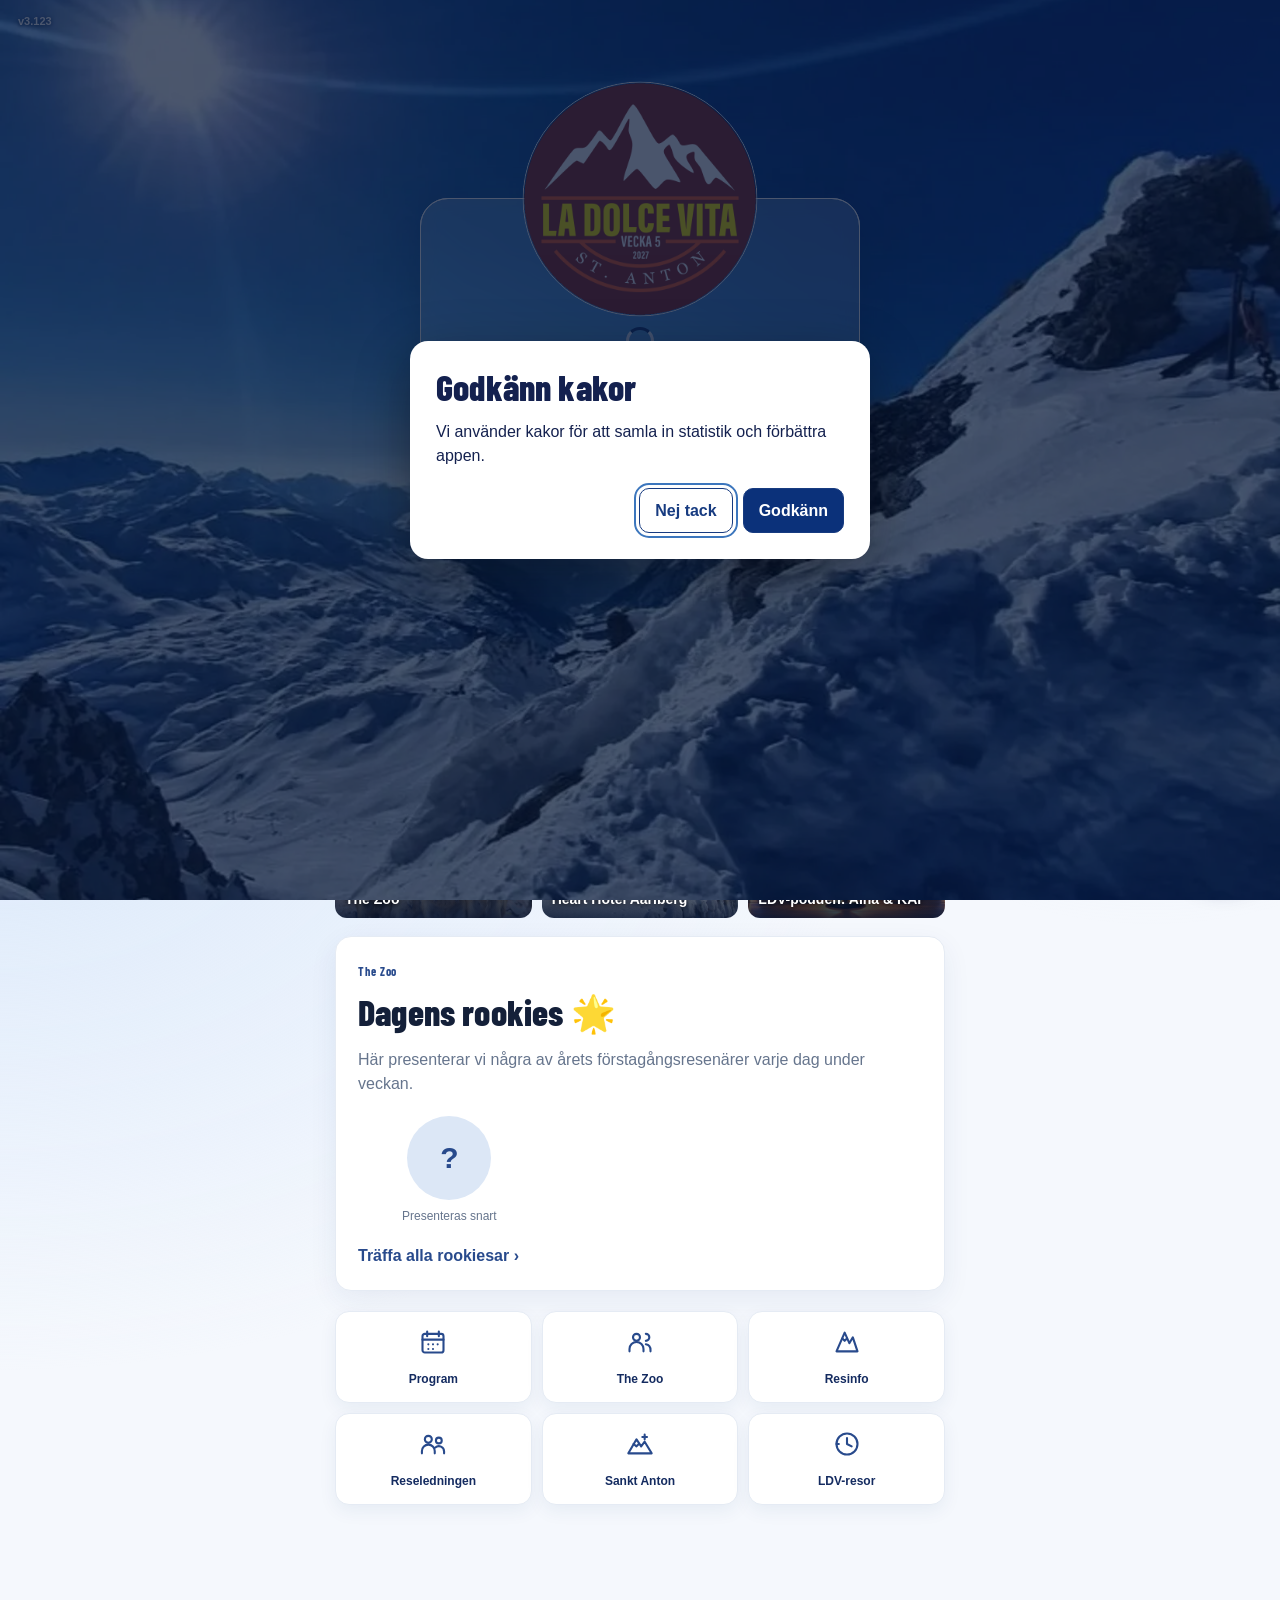
==== commit 48a396b7: "Add The Zoo profile views to LDV administration" ====
--- a/index.html
+++ b/index.html
@@ -60,6 +60,92 @@
 #ldv-consent-settings{position:fixed;bottom:8px;left:8px;z-index:1000;font:11px system-ui,sans-serif;border:1px solid #a9b9d1;background:#fff;color:#14214f;border-radius:8px;padding:5px 8px;opacity:.86}
 </style>
 <!-- End LDV consent -->
+<!-- LDV: central, consent-aware interaction analytics for participant app -->
+<script>
+(function(){
+  'use strict';
+  var lastPage='';
+  var sections=['hem','program','deltagare','resinfo','mer','zoo'];
+  function allowed(){return window.ldvAnalyticsAllowed===true}
+  function send(name,params){
+    if(!allowed())return;
+    window.dataLayer=window.dataLayer||[];
+    window.dataLayer.push(Object.assign({event:name,app_area:'participant'},params||{}));
+  }
+  function identifier(el){
+    if(!el)return '';
+    var raw=el.getAttribute('data-analytics')||el.getAttribute('data-go')||el.id||'';
+    if(!raw){
+      var cls=['home-feature','quick-card','pod-play','pod-download','pod-back','pod-forward','pod-heading','travel-card','day','zoo-start','zoo-hint','zoo-submit'];
+      raw=cls.find(function(c){return el.classList.contains(c)})||'';
+    }
+    // Only technical identifiers: never send displayed text, names, form values or URLs.
+    return /^[a-zA-Z0-9_-]{1,80}$/.test(raw)?raw:'';
+  }
+  function sectionOf(el){
+    var section=el&&el.closest('main section[id]');
+    return section&&sections.indexOf(section.id)>=0?section.id:(document.getElementById('ldv-gate')?'login':'app');
+  }
+  function visibleSection(){
+    if(document.getElementById('ldv-gate'))return '';
+    for(var i=0;i<sections.length;i++){
+      var el=document.getElementById(sections[i]);
+      if(el&&el.closest('main')&&!el.hidden)return sections[i];
+    }
+    return '';
+  }
+  function pageview(){
+    var current=visibleSection();
+    if(!current||current===lastPage)return;
+    lastPage=current;
+    // SPA virtual views use a distinct path; GTM must not duplicate them.
+    send('ldv_virtual_page_view',{
+      page_name:current,
+      page_path:'/app/'+current,
+      page_location:location.origin+'/app/'+current,
+      page_title:'LDV | '+current
+    });
+  }
+  document.addEventListener('click',function(e){
+    var el=e.target.closest('button,a,summary,[role="button"],[data-go]');
+    if(!el||el.closest('#ldv-consent-panel,#ldv-consent-settings'))return;
+    if(el.closest('form')||el.matches('input,[type="submit"]')||el.closest('#ldv-code-form,#ldv-email-form'))return;
+    var type=el.matches('a')?'link':el.matches('summary')?'accordion':el.hasAttribute('data-go')?'navigation':'button';
+    var id=identifier(el);
+    // Unidentified dynamic controls can contain participant names; skip them.
+    if(!id)return;
+    send('ldv_interaction',{section:sectionOf(el),element_type:type,element_name:id,action:'click'});
+  },true);
+  document.addEventListener('toggle',function(e){
+    var el=e.target;
+    if(!(el instanceof HTMLDetailsElement))return;
+    var id=identifier(el)||identifier(el.querySelector('summary'));
+    if(!id)return;
+    send('ldv_accordion',{section:sectionOf(el),element_name:id,action:el.open?'open':'close'});
+  },true);
+  document.addEventListener('play',function(e){
+    var audio=e.target;
+    if(!(audio instanceof HTMLMediaElement))return;
+    var episode=audio.closest('.pod-episode');
+    if(!episode)return;
+    send('ldv_media',{section:'pod',element_name:identifier(episode)||'pod_episode',action:'play'});
+  },true);
+  function init(){
+    var main=document.querySelector('main.wrap');
+    if(!main)return;
+    new MutationObserver(pageview).observe(main,{subtree:true,attributes:true,attributeFilter:['hidden']});
+    pageview();
+    document.addEventListener('click',function(){setTimeout(pageview,0)},true);
+    window.addEventListener('pageshow',pageview);
+  }
+  if(document.readyState==='loading')document.addEventListener('DOMContentLoaded',init);else init();
+  window.ldvTrackEvent=function(action,element,section){
+    if(!/^[a-zA-Z0-9_-]{1,80}$/.test(action)||!/^[a-zA-Z0-9_-]{1,80}$/.test(element))return;
+    send('ldv_feature',{action:action,element_name:element,section:/^[a-zA-Z0-9_-]{1,80}$/.test(section||'')?section:'app'});
+  };
+})();
+</script>
+<!-- End LDV interaction analytics -->
 <meta charset="utf-8"><meta name="robots" content="noindex, nofollow"><meta name="viewport" content="width=device-width,initial-scale=1"><meta name="theme-color" content="#000080"><meta name="apple-mobile-web-app-capable" content="yes"><meta name="apple-mobile-web-app-status-bar-style" content="default"><meta name="apple-mobile-web-app-title" content="LDV"><meta name="application-name" content="LDV"><link rel="icon" href="./favicons/favicon.ico" sizes="any"><link rel="icon" type="image/svg+xml" href="./favicons/favicon.svg"><link rel="icon" type="image/png" sizes="96x96" href="./favicons/favicon-96x96.png"><link rel="apple-touch-icon" sizes="180x180" href="./favicons/apple-touch-icon.png"><link rel="manifest" href="./favicons/site.webmanifest"><title>LDV</title></head><style>:root{font-family:Inter,-apple-system,BlinkMacSystemFont,"Segoe UI",sans-serif;color:#101d4b;background:#eaf5ff}*{box-sizing:border-box}html{scroll-behavior:smooth}body{margin:0;min-height:100vh;background:linear-gradient(180deg,#d5ebff 0%,#eaf5ff 50%,#d7e8ff 100%)}button,input{font:inherit}button{cursor:pointer}.wrap{max-width:560px;margin:auto;padding:0 20px 130px;min-height:100vh}header{height:96px;display:flex;align-items:center;justify-content:space-between;position:relative;z-index:2}header img{width:112px!important;height:86px!important;filter:drop-shadow(0 3px 8px #ffffff99)}h1{font-size:clamp(30px,7vw,40px);letter-spacing:-.04em;margin:10px 0}h2{font-size:24px;letter-spacing:-.035em;margin:10px 0}p{line-height:1.5}.muted{color:#566b91}.card{background:#ffffffde;border:1px solid #ffffffc9;border-radius:17px;padding:20px;margin:15px 0;box-shadow:0 12px 32px #345e9d13;backdrop-filter:blur(14px)}.tag{color:#9147f4;font-size:12px;font-weight:850;letter-spacing:.11em}.hero{height:390px;margin:-96px -20px 0;padding:0 28px 46px;display:flex;flex-direction:column;justify-content:flex-end;color:white;background:linear-gradient(180deg,#0d42791a 0%,#0a2b5d05 45%,#071c4bba 100%),url('https://images.unsplash.com/photo-1517299321609-52687d1bc55a?auto=format&fit=crop&w=1300&q=85') center/cover}.hero h1{font-size:42px;font-weight:450;text-shadow:0 2px 18px #001b4888}.hero h1:after{content:"";display:block;width:95px;height:5px;border-radius:9px;background:#9147f4;transform:rotate(-3deg);margin-top:6px}.hero p{margin:0;color:#ffffffed}.home-feature{position:relative;margin-top:-24px;display:grid;grid-template-columns:1.15fr 1fr;gap:12px;align-items:stretch;padding:20px;z-index:1}.home-feature h2{font-size:clamp(23px,5vw,33px);line-height:1.06;margin:13px 0}.feature-img{width:100%;height:100%;min-height:188px;object-fit:cover;border-radius:14px}.feature-meta{display:flex;gap:8px;align-items:center;margin:12px 0;color:#3b5180;font-size:13px}.feature-meta span{color:#7948df;font-size:19px}.feature-note{font-size:12px;color:#566b91}.quick-grid{display:grid;grid-template-columns:repeat(4,1fr);gap:10px;margin:20px 0}.quick-grid button{background:#ffffffcc;border:1px solid white;box-shadow:0 7px 18px #46669b12;border-radius:15px;min-height:92px;padding:12px 3px;font-weight:700;color:#14214f;font-size:12px}.quick-grid span{display:block;font-size:30px;color:#8548ef;margin-bottom:8px}.now{display:flex;align-items:center;gap:14px;overflow:hidden}.now .symbol{font-size:32px;background:#e4efff;padding:14px;border-radius:50%}.now p{margin:4px 0}.section-head{display:flex;justify-content:space-between;align-items:center;margin-top:22px}.section-head button{border:0;background:none;color:#8843ee;font-size:13px;font-weight:800}.highlights{display:grid;grid-template-columns:repeat(3,minmax(0,1fr));gap:10px}.highlight{position:relative;min-height:150px;border-radius:12px;overflow:hidden;background:#163663;color:white}.highlight img{width:100%;height:100%;position:absolute;inset:0;object-fit:cover}.highlight:after{content:"";position:absolute;inset:0;background:linear-gradient(transparent 20%,#071a4edb)}.highlight div{position:absolute;z-index:1;bottom:12px;left:10px;right:5px}.highlight strong{font-size:14px}.highlight small{display:block;margin-top:3px}.nav{position:fixed;bottom:15px;left:50%;transform:translateX(-50%);width:min(94%,540px);display:grid;grid-template-columns:repeat(5,1fr);background:#fffffff0;backdrop-filter:blur(22px);border:1px solid white;border-radius:22px;padding:8px;box-shadow:0 12px 42px #213f8550;z-index:10}.nav button{border:0;background:transparent;border-radius:17px;padding:9px 1px;color:#152653;font-size:11px}.nav button.active{background:#e8e1ff;color:#713cf0;font-weight:800}.nav span{display:block;font-size:24px;margin-bottom:3px}.btn{background:#8746ed;color:white;border:0;border-radius:12px;padding:13px 17px;font-weight:700}input{width:100%;padding:8px;border:1px solid #dce5f0;border-radius:5px}section[hidden]{display:none}.day{padding:16px 18px}.day summary{font-weight:750;cursor:pointer}#program,#deltagare,#resinfo,#mer{padding-top:12px}@media(min-width:700px){.hero{border-radius:0 0 20px 20px;margin-left:0;margin-right:0}.wrap{padding-left:20px;padding-right:20px}.home-feature{margin-left:15px;margin-right:15px}}/* LDV 2027: mobile event design based on original LDV identity */
 :root{--ldv-navy:#142b60;--ldv-blue:#284a8c;--ldv-yellow:#f4d34d;--ldv-red:#d9414b;--ldv-ice:#f1f6fd;--ldv-ink:#142039;color:var(--ldv-ink);background:var(--ldv-ice)}
 body{background:radial-gradient(ellipse at 90% 4%,#dce9fa 0,transparent 38%),radial-gradient(ellipse at 0% 45%,#dbe9fb 0,transparent 48%),#f5f8fd}
@@ -911,7 +997,11 @@
 function ldvGender(person){const raw=String(person.gender??person.sex??'').trim().toLocaleLowerCase('sv');if(['man','male','m','män'].includes(raw))return 'man';if(['woman','kvinna','female','f','kvinnor'].includes(raw))return 'woman';return ''}
 function isLdvRookie(person){return Number.isInteger(Number(person.previous_trip_count))?Number(person.previous_trip_count)===0:Array.isArray(person.previous_trips)&&person.previous_trips.length===0}
 function ldvSocialUrl(platform,value){const raw=String(value||'').trim();if(!raw)return '';try{let u;if(/^https?:\/\//i.test(raw))u=new URL(raw);else if(/^(instagram\.com|www\.instagram\.com|facebook\.com|www\.facebook\.com|m\.facebook\.com|m\.me)\//i.test(raw))u=new URL('https://'+raw);else{const handle=raw.replace(/^@/,'').replace(/^\/+|\/+$/g,'');if(!/^[a-zA-Z0-9._-]+$/.test(handle))return '';return platform==='instagram'?'https://www.instagram.com/'+encodeURIComponent(handle)+'/':platform==='messenger'?'https://m.me/'+encodeURIComponent(handle):'https://www.facebook.com/'+encodeURIComponent(handle)}const host=u.hostname.toLowerCase();if(platform==='instagram'&&!['instagram.com','www.instagram.com'].includes(host))return '';if(platform==='messenger'&&!['m.me','www.m.me'].includes(host))return '';if(platform==='facebook'&&!['facebook.com','www.facebook.com','m.facebook.com','fb.com','www.fb.com'].includes(host))return '';return u.href}catch{return ''}}
-function showParticipant(person){peopleDetail.replaceChildren();const head=document.createElement('div');head.className='participant-detail-header';const portrait=document.createElement('div');portrait.className='participant-avatar participant-portrait-large';portrait.textContent=((person.first_name||'').slice(0,1)+(person.last_name||'').slice(0,1)).toUpperCase()||'?';head.append(portrait);(async()=>{const storage=c.storage.from('ldv-avatars');let result=await storage.createSignedUrl(person.id+'/avatar-full',3600);if(result.error||!result.data?.signedUrl)result=await storage.createSignedUrl(person.id+'/avatar',3600);if(!result.error&&result.data?.signedUrl){const img=document.createElement('img');img.alt='';img.src=result.data.signedUrl;portrait.replaceChildren(img)}})();const name=document.createElement('h2');name.id='participant-name';name.textContent=[person.first_name,person.nickname?'“'+person.nickname+'”':'',person.last_name].filter(Boolean).join(' ')+(isLdvRookie(person)?' 🐣':'');head.append(name);peopleDetail.append(head);const socialBar=document.createElement('div');socialBar.className='ldv-social-links';if(person.phone){const call=document.createElement('a');call.href='tel:'+String(person.phone).replace(/[^+0-9]/g,'');call.setAttribute('aria-label','Ring '+[person.first_name,person.last_name].filter(Boolean).join(' '));call.title='Ring';call.innerHTML='<svg viewBox="0 0 24 24" width="24" height="24" fill="none" stroke="currentColor" stroke-width="1.8" stroke-linecap="round" stroke-linejoin="round" aria-hidden="true"><path d="M22 16.9v3a2 2 0 0 1-3.3 2.1A19.5 19.5 0 0 1 2 5.3 2 2 0 0 1 4.1 2h3a2 2 0 0 1 2 1.7l.5 3a2 2 0 0 1-.6 1.8L7 10a16 16 0 0 0 7 7l1.5-2a2 2 0 0 1 1.8-.6l3 .5a2 2 0 0 1 1.7 2Z"/></svg>';socialBar.append(call)}head.append(socialBar);if(person.id){Promise.all([c.rpc('ldv_person_social_profiles',{p_person_id:person.id}),c.rpc('ldv_person_messenger',{p_person_id:person.id})]).then(([social,messenger])=>{if(!peopleDialog.open)return;const row=Array.isArray(social.data)?social.data[0]:social.data||{};const messengerRow=Array.isArray(messenger.data)?messenger.data[0]:messenger.data||{};row.messenger=messengerRow?.messenger;if(!row)return;const links=socialBar;for(const [key,label] of [['instagram','Instagram'],['facebook','Facebook'],['messenger','Messenger']]){const url=ldvSocialUrl(key,row[key]);if(!url)continue;const a=document.createElement('a');a.href=url;a.target='_blank';a.rel='noopener noreferrer';a.setAttribute('aria-label','Öppna '+label);a.title=label;const svgNS='http://www.w3.org/2000/svg';const svg=document.createElementNS(svgNS,'svg');svg.setAttribute('viewBox','0 0 24 24');svg.setAttribute('width','24');svg.setAttribute('height','24');svg.setAttribute('fill','none');svg.setAttribute('stroke','currentColor');svg.setAttribute('stroke-width','2');svg.setAttribute('stroke-linecap','round');svg.setAttribute('stroke-linejoin','round');svg.setAttribute('aria-hidden','true');const paths=key==='messenger'?['<path d="M12 2C6.5 2 2 6.1 2 11.2c0 2.9 1.4 5.5 3.7 7.2V22l3.4-1.9c.9.2 1.9.3 2.9.3 5.5 0 10-4.1 10-9.2S17.5 2 12 2Z"/>','<path d="m5.8 14.2 4.8-5 3.1 2.7 4.5-2.7-4.8 5-3.1-2.7Z" fill="currentColor" stroke="none"/>']:key==='instagram'?['<rect x="2" y="2" width="20" height="20" rx="5"/>','<circle cx="12" cy="12" r="4"/>','<circle cx="17.5" cy="6.5" r=".8" fill="currentColor" stroke="none"/>']:['<path d="M14 22v-9h3l.5-4H14V7c0-1 .4-1.5 1.5-1.5H18V2.2A18 18 0 0 0 15.3 2C12.5 2 10.8 3.7 10.8 6.8V9H8v4h2.8v9"/>'];for(const markup of paths){const doc=new DOMParser().parseFromString('<svg xmlns="'+svgNS+'">'+markup+'</svg>','image/svg+xml');svg.append(document.importNode(doc.documentElement.firstElementChild,true))}a.append(svg);links.append(a)}})}const info=document.createElement('dl');info.className='participant-detail-info';for(const [key,label] of [['who_is_who','']]){if(!person[key])continue;const dt=document.createElement('dt'),dd=document.createElement('dd');if(key==='who_is_who'){dt.className='ldv-visually-hidden';dt.textContent='Om personen';dd.className='ldv-person-quote'}else if(key==='phone'){dt.className='ldv-person-phone-label';dt.innerHTML='<svg viewBox="0 0 24 24" width="20" height="20" fill="none" stroke="currentColor" stroke-width="2" stroke-linecap="round" stroke-linejoin="round" aria-hidden="true"><path d="M22 16.9v3a2 2 0 0 1-3.3 2.1A19.5 19.5 0 0 1 2 5.3 2 2 0 0 1 4.1 2h3a2 2 0 0 1 2 1.7l.5 3a2 2 0 0 1-.6 1.8L7 10a16 16 0 0 0 7 7l1.5-2a2 2 0 0 1 1.8-.6l3 .5a2 2 0 0 1 1.7 2Z"/></svg>';dt.setAttribute('aria-label','Telefonnummer')}else dt.textContent=label;if(key==='email'){const link=document.createElement('a');link.href='mailto:'+person[key];link.textContent=person[key];dd.append(link)}else if(key==='phone'){const link=document.createElement('a');link.href='tel:'+String(person[key]).replace(/[^+0-9]/g,'');link.textContent=person[key];dd.append(link)}else if(key==='who_is_who')dd.textContent='“'+String(person[key]).trim().replace(/^[“”"']+|[“”"']+$/g,'')+'”';else dd.textContent=person[key];info.append(dt,dd)}if(Array.isArray(person.previous_trips)&&person.previous_trips.length){const dt=document.createElement('dt'),dd=document.createElement('dd');dt.textContent='Tidigare LDV-resor';dt.className='ldv-trips-heading';const years=document.createElement('ul');years.className='ldv-trip-years';const archive=new Map([...document.querySelectorAll('#mer .ldv-trip-row')].map(row=>[Number(row.querySelector('.ldv-trip-year')?.textContent),row.querySelector('.ldv-trip-link')?.childNodes[0]?.textContent?.trim()||row.querySelector('.ldv-trip-missing')?.textContent?.trim()||'']));const sortedTrips=person.previous_trips.map(trip=>{const raw=String(trip);const year=Number(raw.match(/(?:19|20)\d{2}/)?.[0]);const destination=archive.get(year);return {year,raw,destination}}).sort((a,b)=>(b.year||0)-(a.year||0));years.style.setProperty('--trip-rows',Math.ceil(sortedTrips.length/2));for(const trip of sortedTrips){const li=document.createElement('li');li.textContent=trip.destination?trip.year+' '+trip.destination:trip.raw;years.append(li)}dd.append(years);info.append(dt,dd)}peopleDetail.append(info);peopleDialog.showModal();if(person.id!=null&&window.ldvAnalyticsAllowed){window.dataLayer=window.dataLayer||[];window.dataLayer.push({event:'participant_view',participant_id:String(person.id)});}}
+function showParticipant(person){peopleDetail.replaceChildren();const head=document.createElement('div');head.className='participant-detail-header';const portrait=document.createElement('div');portrait.className='participant-avatar participant-portrait-large';portrait.textContent=((person.first_name||'').slice(0,1)+(person.last_name||'').slice(0,1)).toUpperCase()||'?';head.append(portrait);(async()=>{const storage=c.storage.from('ldv-avatars');let result=await storage.createSignedUrl(person.id+'/avatar-full',3600);if(result.error||!result.data?.signedUrl)result=await storage.createSignedUrl(person.id+'/avatar',3600);if(!result.error&&result.data?.signedUrl){const img=document.createElement('img');img.alt='';img.src=result.data.signedUrl;portrait.replaceChildren(img)}})();const name=document.createElement('h2');name.id='participant-name';name.textContent=[person.first_name,person.nickname?'“'+person.nickname+'”':'',person.last_name].filter(Boolean).join(' ')+(isLdvRookie(person)?' 🐣':'');head.append(name);peopleDetail.append(head);const socialBar=document.createElement('div');socialBar.className='ldv-social-links';if(person.phone){const call=document.createElement('a');call.href='tel:'+String(person.phone).replace(/[^+0-9]/g,'');call.setAttribute('aria-label','Ring '+[person.first_name,person.last_name].filter(Boolean).join(' '));call.title='Ring';call.innerHTML='<svg viewBox="0 0 24 24" width="24" height="24" fill="none" stroke="currentColor" stroke-width="1.8" stroke-linecap="round" stroke-linejoin="round" aria-hidden="true"><path d="M22 16.9v3a2 2 0 0 1-3.3 2.1A19.5 19.5 0 0 1 2 5.3 2 2 0 0 1 4.1 2h3a2 2 0 0 1 2 1.7l.5 3a2 2 0 0 1-.6 1.8L7 10a16 16 0 0 0 7 7l1.5-2a2 2 0 0 1 1.8-.6l3 .5a2 2 0 0 1 1.7 2Z"/></svg>';socialBar.append(call)}head.append(socialBar);if(person.id){Promise.all([c.rpc('ldv_person_social_profiles',{p_person_id:person.id}),c.rpc('ldv_person_messenger',{p_person_id:person.id})]).then(([social,messenger])=>{if(!peopleDialog.open)return;const row=Array.isArray(social.data)?social.data[0]:social.data||{};const messengerRow=Array.isArray(messenger.data)?messenger.data[0]:messenger.data||{};row.messenger=messengerRow?.messenger;if(!row)return;const links=socialBar;for(const [key,label] of [['instagram','Instagram'],['facebook','Facebook'],['messenger','Messenger']]){const url=ldvSocialUrl(key,row[key]);if(!url)continue;const a=document.createElement('a');a.href=url;a.target='_blank';a.rel='noopener noreferrer';a.setAttribute('aria-label','Öppna '+label);a.title=label;const svgNS='http://www.w3.org/2000/svg';const svg=document.createElementNS(svgNS,'svg');svg.setAttribute('viewBox','0 0 24 24');svg.setAttribute('width','24');svg.setAttribute('height','24');svg.setAttribute('fill','none');svg.setAttribute('stroke','currentColor');svg.setAttribute('stroke-width','2');svg.setAttribute('stroke-linecap','round');svg.setAttribute('stroke-linejoin','round');svg.setAttribute('aria-hidden','true');const paths=key==='messenger'?['<path d="M12 2C6.5 2 2 6.1 2 11.2c0 2.9 1.4 5.5 3.7 7.2V22l3.4-1.9c.9.2 1.9.3 2.9.3 5.5 0 10-4.1 10-9.2S17.5 2 12 2Z"/>','<path d="m5.8 14.2 4.8-5 3.1 2.7 4.5-2.7-4.8 5-3.1-2.7Z" fill="currentColor" stroke="none"/>']:key==='instagram'?['<rect x="2" y="2" width="20" height="20" rx="5"/>','<circle cx="12" cy="12" r="4"/>','<circle cx="17.5" cy="6.5" r=".8" fill="currentColor" stroke="none"/>']:['<path d="M14 22v-9h3l.5-4H14V7c0-1 .4-1.5 1.5-1.5H18V2.2A18 18 0 0 0 15.3 2C12.5 2 10.8 3.7 10.8 6.8V9H8v4h2.8v9"/>'];for(const markup of paths){const doc=new DOMParser().parseFromString('<svg xmlns="'+svgNS+'">'+markup+'</svg>','image/svg+xml');svg.append(document.importNode(doc.documentElement.firstElementChild,true))}a.append(svg);links.append(a)}})}const info=document.createElement('dl');info.className='participant-detail-info';for(const [key,label] of [['who_is_who','']]){if(!person[key])continue;const dt=document.createElement('dt'),dd=document.createElement('dd');if(key==='who_is_who'){dt.className='ldv-visually-hidden';dt.textContent='Om personen';dd.className='ldv-person-quote'}else if(key==='phone'){dt.className='ldv-person-phone-label';dt.innerHTML='<svg viewBox="0 0 24 24" width="20" height="20" fill="none" stroke="currentColor" stroke-width="2" stroke-linecap="round" stroke-linejoin="round" aria-hidden="true"><path d="M22 16.9v3a2 2 0 0 1-3.3 2.1A19.5 19.5 0 0 1 2 5.3 2 2 0 0 1 4.1 2h3a2 2 0 0 1 2 1.7l.5 3a2 2 0 0 1-.6 1.8L7 10a16 16 0 0 0 7 7l1.5-2a2 2 0 0 1 1.8-.6l3 .5a2 2 0 0 1 1.7 2Z"/></svg>';dt.setAttribute('aria-label','Telefonnummer')}else dt.textContent=label;if(key==='email'){const link=document.createElement('a');link.href='mailto:'+person[key];link.textContent=person[key];dd.append(link)}else if(key==='phone'){const link=document.createElement('a');link.href='tel:'+String(person[key]).replace(/[^+0-9]/g,'');link.textContent=person[key];dd.append(link)}else if(key==='who_is_who')dd.textContent='“'+String(person[key]).trim().replace(/^[“”"']+|[“”"']+$/g,'')+'”';else dd.textContent=person[key];info.append(dt,dd)}if(Array.isArray(person.previous_trips)&&person.previous_trips.length){const dt=document.createElement('dt'),dd=document.createElement('dd');dt.textContent='Tidigare LDV-resor';dt.className='ldv-trips-heading';const years=document.createElement('ul');years.className='ldv-trip-years';const archive=new Map([...document.querySelectorAll('#mer .ldv-trip-row')].map(row=>[Number(row.querySelector('.ldv-trip-year')?.textContent),row.querySelector('.ldv-trip-link')?.childNodes[0]?.textContent?.trim()||row.querySelector('.ldv-trip-missing')?.textContent?.trim()||'']));const sortedTrips=person.previous_trips.map(trip=>{const raw=String(trip);const year=Number(raw.match(/(?:19|20)\d{2}/)?.[0]);const destination=archive.get(year);return {year,raw,destination}}).sort((a,b)=>(b.year||0)-(a.year||0));years.style.setProperty('--trip-rows',Math.ceil(sortedTrips.length/2));for(const trip of sortedTrips){const li=document.createElement('li');li.textContent=trip.destination?trip.year+' '+trip.destination:trip.raw;years.append(li)}dd.append(years);info.append(dt,dd)}peopleDetail.append(info);peopleDialog.showModal();if(person.id!=null&&window.ldvAnalyticsAllowed){window.dataLayer=window.dataLayer||[];window.dataLayer.push({event:'participant_view',participant_id:String(person.id)});
+  void c.rpc('ldv_record_profile_view', {p_person_id: person.id}).then(({error}) => {
+    if (error) console.warn('Kunde inte registrera profilvisningen.');
+  }, () => console.warn('Kunde inte registrera profilvisningen.'));
+}}
 function ldvUpdatePeopleFilterCounts(){const counts={all:participants.length,rookies:participants.filter(isLdvRookie).length,veterans:participants.filter(p=>!isLdvRookie(p)).length,men:participants.filter(p=>ldvGender(p)==='man').length,women:participants.filter(p=>ldvGender(p)==='woman').length};const labels={all:'Alla',rookies:'Rookies 🐣',men:'♂',women:'♀'};document.querySelectorAll('.people-filter').forEach(button=>{const key=button.dataset.filter;if(Object.prototype.hasOwnProperty.call(counts,key)){button.replaceChildren();const label=document.createElement('span');label.textContent=labels[key];if(key==='men'||key==='women')label.className='filter-gender';const count=document.createElement('span');count.className='filter-count';count.textContent=' ('+counts[key]+')';button.append(label,count);if(key==='men'||key==='women')button.setAttribute('aria-label',(key==='men'?'Män':'Kvinnor')+' ('+counts[key]+')')}})}
 function renderParticipants(){const term=peopleSearch.value.trim().toLocaleLowerCase('sv');const filtered=participants.filter(p=>[p.first_name,p.last_name,p.nickname].some(x=>String(x||'').toLocaleLowerCase('sv').includes(term))&&(participantFilter==='all'||(participantFilter==='rookies'&&isLdvRookie(p))||(participantFilter==='veterans'&&!isLdvRookie(p))||(participantFilter==='men'&&ldvGender(p)==='man')||(participantFilter==='women'&&ldvGender(p)==='woman')));peopleGrid.replaceChildren();if(!filtered.length){const empty=document.createElement('div');empty.className='card participant-empty';empty.textContent=participants.length?(participantFilter==='men'||participantFilter==='women'?'Inga deltagare med detta kön registrerat i profilen. Kontrollera figurvalet under Min profil.':'Inga deltagare matchar sökningen eller filtret.'):'Inga bekräftade deltagare att visa ännu.';peopleGrid.append(empty);return}for(const p of filtered){const card=document.createElement('button');card.type='button';card.className='participant-card';card.append(participantAvatar(p));const name=document.createElement('strong');name.textContent=[String(p.first_name||'').trim(),String(p.last_name||'').trim()].filter(Boolean).join(' ')||'Deltagare';if(isLdvRookie(p))name.textContent+=' 🐣';card.append(name);card.setAttribute('aria-label',[p.first_name,p.last_name].filter(Boolean).join(' ')+(isLdvRookie(p)?', rookie':''));card.addEventListener('click',()=>showParticipant(p));peopleGrid.append(card)}}
 function ldvShowAllRookies(){participantFilter='rookies';document.querySelectorAll('.people-filter').forEach(b=>{const active=b.dataset.filter==='rookies';b.classList.toggle('active',active);b.setAttribute('aria-pressed',String(active))});peopleSearch.value='';show('deltagare');renderParticipants()}
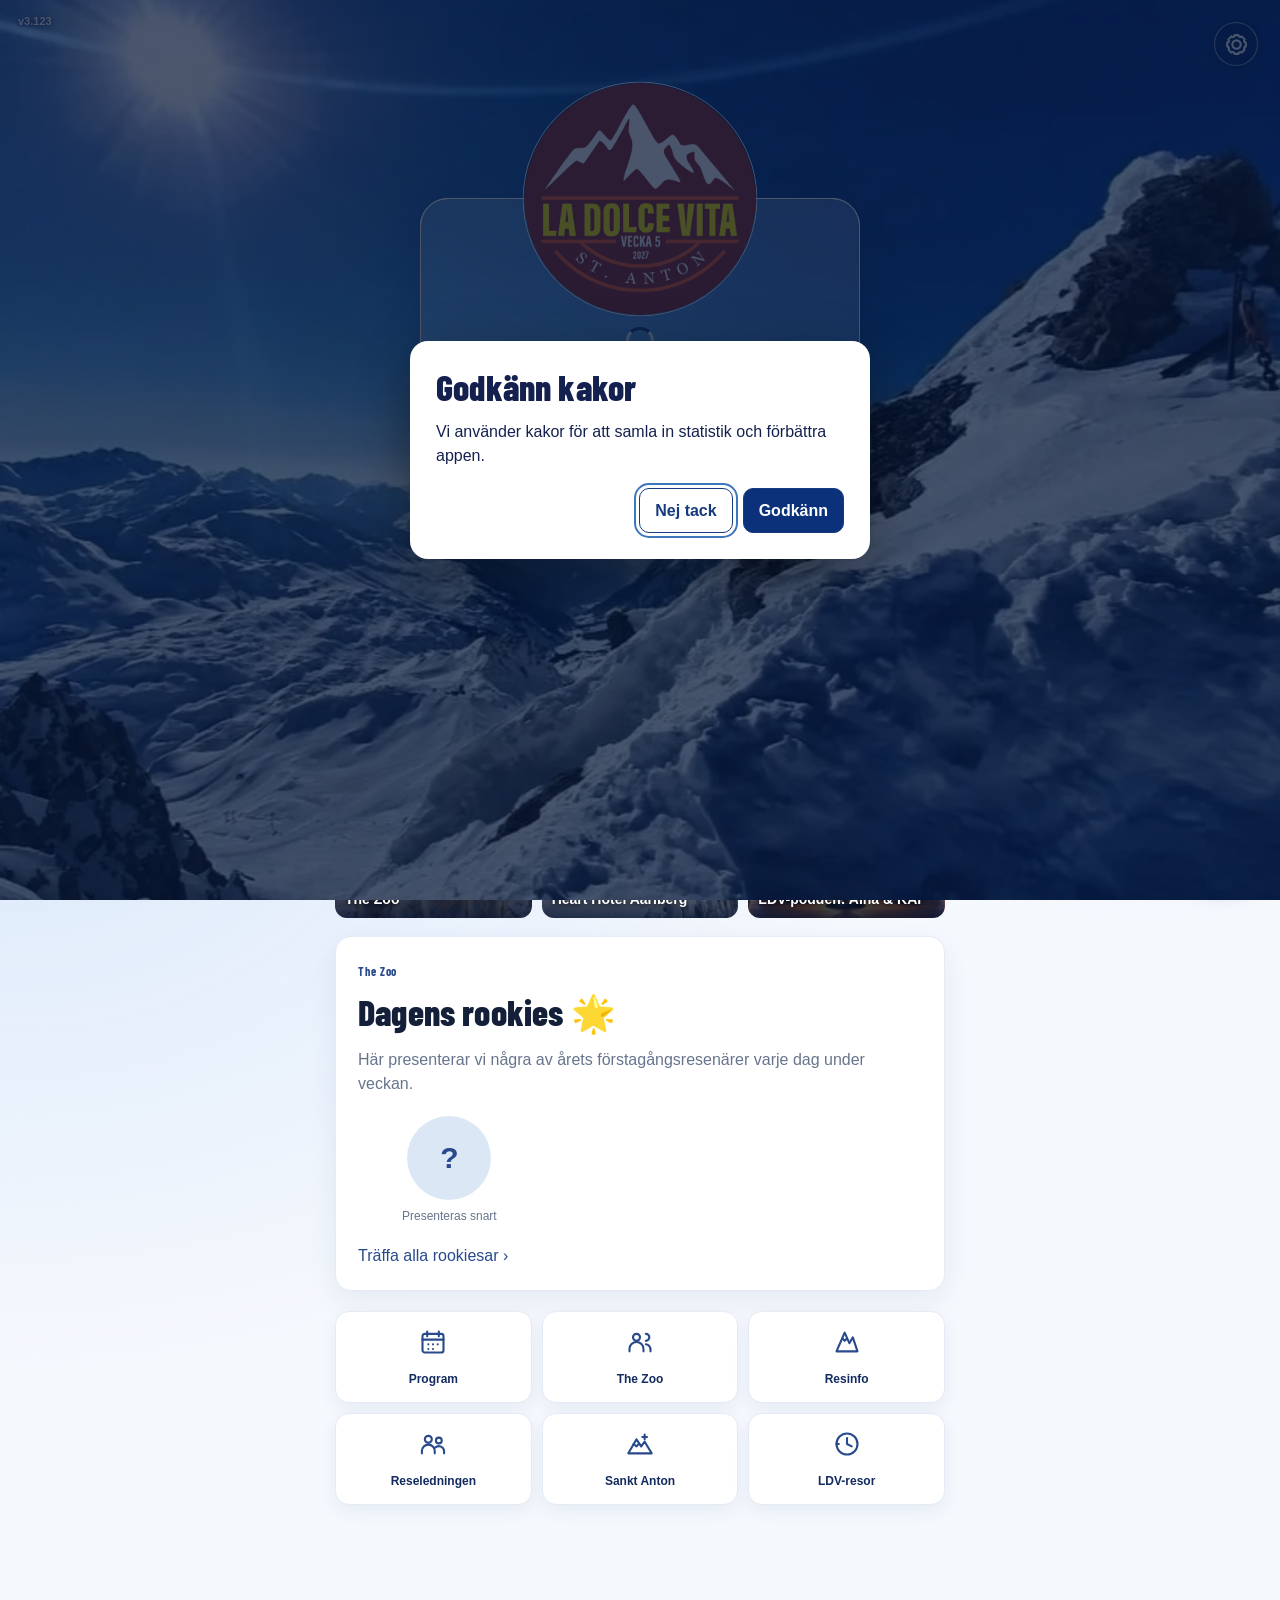
==== commit d0bb04bc: "Justera startsidans program, länkvikt och statisk logotyp i appvyer" ====
--- a/index.html
+++ b/index.html
@@ -192,7 +192,7 @@
 input{border:1px solid #cbd8e9;border-radius:11px;background:white}
 #mer details summary{cursor:pointer;color:var(--ldv-navy)}
 @media(max-width:400px){.home-feature{grid-template-columns:1fr}.feature-img{max-height:160px}.quick-grid button{font-size:11px}.wrap{padding-left:16px;padding-right:16px}.hero{margin-left:-16px;margin-right:-16px}}
-.hero h1{font-size:clamp(35px,8vw,54px);line-height:1.04;max-width:450px}.hero p{font-size:18px;margin-top:12px}.home-feature{grid-template-columns:1.3fr .7fr}.today-illustration{background:linear-gradient(155deg,#e4edfc,#b7d1ef);border-radius:13px;display:flex;flex-direction:column;align-items:center;justify-content:center;font-size:60px;min-height:190px}.today-illustration small{font-size:10px;letter-spacing:.08em;line-height:1.7;font-weight:800;text-align:center;color:#254a83}.today-list{margin-top:12px}.today-list>div{display:flex;gap:16px;padding:12px 0;border-bottom:1px solid #e8edf5}.today-list b{min-width:100px;color:var(--ldv-blue)}.today-list button{margin-top:14px;background:transparent;color:var(--ldv-blue);border:0;font-weight:800;padding:8px 0}.quick-grid{grid-template-columns:repeat(3,minmax(0,1fr))}.team-grid{display:grid;grid-template-columns:repeat(2,minmax(0,1fr));gap:12px}.team-card{text-align:center;margin:0;padding:18px 10px}.team-card h2{font-size:19px}.team-card p{color:#65748b;font-size:13px}.team-avatar{height:82px;width:82px;border-radius:50%;background:#dce7f6;color:#284a8c;font-size:36px;font-weight:800;display:grid;place-items:center;margin:0 auto 12px}.destination-photo{height:190px;border-radius:12px;background:url('https://images.unsplash.com/photo-1517299321609-52687d1bc55a?auto=format&fit=crop&w=900&q=80') center/cover}#team,#destination{padding-top:20px}#team>h1,#destination>h1{border-bottom:4px solid var(--ldv-yellow);padding-bottom:15px}@media(max-width:390px){.home-feature{grid-template-columns:1fr}.today-illustration{min-height:120px;font-size:40px}}.header-home{display:inline-flex;align-items:center;justify-content:center;border-radius:50%;flex-shrink:0}.header-home:focus-visible{outline:3px solid var(--ldv-yellow);outline-offset:3px}.header-tools{display:flex;align-items:center;gap:12px;min-width:0}.header-destination{font-weight:800;color:#284a8c;font-size:12px;letter-spacing:.05em;white-space:nowrap}.refresh-button{display:grid;place-items:center;width:42px;height:42px;flex-shrink:0;border:1px solid #cad9eb;border-radius:50%;background:#fff;color:#284a8c;padding:0;box-shadow:0 3px 12px #142b6014}.refresh-button:active{transform:rotate(30deg)}.refresh-button:focus-visible{outline:3px solid var(--ldv-yellow);outline-offset:2px}@media(max-width:360px){.header-destination{font-size:10px}.header-tools{gap:6px}}.people-search-wrap{display:flex;align-items:center;gap:12px;margin:18px 0}.people-search-wrap input{flex:1;min-width:0;border:1px solid #c8d8ed;background:#fff;border-radius:10px;padding:13px 15px;font-size:16px}.people-search-wrap span{font-size:13px;color:#506382;white-space:nowrap}.participant-grid{display:grid;grid-template-columns:repeat(2,minmax(0,1fr));gap:12px}.participant-empty{grid-column:1/-1;text-align:center;color:#506382;padding:28px 18px}.participant-card{display:flex;flex-direction:column;align-items:center;gap:9px;padding:18px 8px;border:0;border-radius:13px;background:#fff;box-shadow:0 4px 18px #142b6012;color:#142b60;min-width:0}.participant-avatar{display:grid;place-items:center;width:86px;height:86px;border-radius:50%;background:#d9e7f8;color:#284a8c;font-size:29px;font-weight:800;overflow:hidden}.participant-avatar img{width:100%;height:100%;object-fit:cover}.participant-card strong{text-align:center;font-size:14px;overflow-wrap:anywhere}.participant-dialog{width:min(94vw,440px);max-height:85dvh;border:0;border-radius:17px;padding:20px;background:#fff;color:#142b60;box-shadow:0 15px 60px #0004}.participant-dialog::backdrop{background:#0a1b3cb3}.participant-dialog-top{display:flex;justify-content:flex-end}.participant-dialog-top button{border:0;background:#eaf1fa;border-radius:50%;width:36px;height:36px}.participant-detail-header{text-align:center}.participant-detail-header .participant-avatar{width:120px;height:120px;margin:0 auto 12px}.participant-detail-header h2{margin:0 0 12px}.participant-detail-info{margin:18px 0 4px}.participant-detail-info dt{font-size:12px;font-weight:800;color:#64748b;margin-top:14px}.participant-detail-info dd{margin:4px 0 0;white-space:pre-wrap;overflow-wrap:anywhere}@media(min-width:520px){.participant-grid{grid-template-columns:repeat(3,minmax(0,1fr))}}.home-today{margin-top:-26px;position:relative;padding:23px}.home-today h2,.rookie-feature h2{font-size:clamp(26px,5vw,32px);line-height:1.14;margin:8px 0 12px;font-weight:850}.home-program-note{font-size:13px;margin:0 0 8px}.rookie-feature{margin-top:18px}.rookie-portraits{display:flex;gap:16px;flex-wrap:wrap;margin:20px 0 8px}.rookie-placeholder{display:flex;flex-direction:column;align-items:center;gap:7px;font-size:12px;color:#66758d}.rookie-avatar{width:84px;height:84px;border-radius:50%;display:grid;place-items:center;background:#dce7f6;color:#284a8c;font-size:30px;font-weight:800}.rookie-more{border:0;background:transparent;color:var(--ldv-blue);font-weight:800;padding:12px 0 0}.highlight-action{border:0;text-align:left;cursor:pointer;width:100%;font:inherit}.highlight-icon{display:grid;place-items:center;height:105px;font-size:54px;color:var(--ldv-yellow);background:linear-gradient(145deg,#203f7c,#102755)}.highlight-action:focus-visible{outline:3px solid var(--ldv-yellow);outline-offset:3px}body:has(#hem:not([hidden])) header{background:transparent;border-bottom:0;backdrop-filter:none;position:relative;z-index:3}body:has(#hem:not([hidden])) .hero{margin-top:-102px;padding-top:115px;height:440px;background:linear-gradient(180deg,#091c424d 0%,#091c4210 42%,#091c42c9 100%),url('Appbilder/skier2.webp') center center/cover}body:has(#hem:not([hidden])) .header-destination{color:#fff;text-shadow:0 1px 8px #10223d}body:has(#hem:not([hidden])) .refresh-button{background:#ffffffdc;border-color:#ffffff80}body:has(#hem:not([hidden])) .header-home{filter:drop-shadow(0 2px 8px #0d234b77)}@media(min-width:700px){body:has(#hem:not([hidden])) .hero{margin-top:-102px}} header{gap:10px;padding-left:16px;padding-right:16px}header .header-home{flex:0 0 auto}header .header-home img{width:110px!important;height:100px!important;object-fit:contain}header .header-title{flex:1;min-width:0;font-size:clamp(19px,5.2vw,31px);font-weight:850;line-height:1.08;letter-spacing:-.035em;color:var(--ldv-navy)}header .header-title span{display:block}header .header-title i{display:block;background:var(--ldv-yellow);height:5px;width:86px;max-width:70%;border-radius:5px;margin-top:9px}body:has(#hem:not([hidden])) header .header-title{color:#fff;text-shadow:0 2px 10px #081b44a8}body:has(#hem:not([hidden])) .hero{height:440px}@media(max-width:390px){header .header-home img{width:96px!important;height:96px!important}header .header-title{font-size:clamp(17px,5vw,22px)}header{padding-left:12px;padding-right:12px;gap:6px}} /* Even spacing around the header logo */header{padding:6px;gap:6px}header .header-home{display:flex;align-items:center;justify-content:center;width:90px;height:90px;flex:0 0 90px}header .header-home img{width:90px!important;height:90px!important;object-fit:contain}@media(max-width:390px){header{padding:6px;gap:6px}header .header-home{width:86px;height:86px;flex-basis:86px}header .header-home img{width:86px!important;height:86px!important}} /* Shorter hero, clean photograph without dark bottom overlay */body:has(#hem:not([hidden])) .hero{height:350px;background-image:url('Appbilder/skier2.webp');background-position:center center;background-size:cover}@media(min-width:700px){body:has(#hem:not([hidden])) .hero{height:370px}} /* Larger LDV emblem and destination title, retaining balanced spacing */header .header-home{width:108px;height:108px;flex-basis:108px}header .header-home img{width:108px!important;height:108px!important}header{height:120px}header .header-title{font-size:clamp(23px,5.8vw,36px)}body:has(#hem:not([hidden])) .hero{margin-top:-120px;padding-top:132px}@media(max-width:390px){header .header-home{width:100px;height:100px;flex-basis:100px}header .header-home img{width:100px!important;height:100px!important}header{height:112px}header .header-title{font-size:clamp(21px,5.6vw,28px)}body:has(#hem:not([hidden])) .hero{margin-top:-112px;padding-top:124px}} 
+.hero h1{font-size:clamp(35px,8vw,54px);line-height:1.04;max-width:450px}.hero p{font-size:18px;margin-top:12px}.home-feature{grid-template-columns:1.3fr .7fr}.today-illustration{background:linear-gradient(155deg,#e4edfc,#b7d1ef);border-radius:13px;display:flex;flex-direction:column;align-items:center;justify-content:center;font-size:60px;min-height:190px}.today-illustration small{font-size:10px;letter-spacing:.08em;line-height:1.7;font-weight:800;text-align:center;color:#254a83}.today-list{margin-top:12px}.today-list>div{display:flex;gap:16px;padding:12px 0;border-bottom:1px solid #e8edf5}.today-list b{min-width:100px;color:var(--ldv-blue)}.today-list button{margin-top:14px;background:transparent;color:var(--ldv-blue);border:0;font-weight:400;padding:8px 0}.quick-grid{grid-template-columns:repeat(3,minmax(0,1fr))}.team-grid{display:grid;grid-template-columns:repeat(2,minmax(0,1fr));gap:12px}.team-card{text-align:center;margin:0;padding:18px 10px}.team-card h2{font-size:19px}.team-card p{color:#65748b;font-size:13px}.team-avatar{height:82px;width:82px;border-radius:50%;background:#dce7f6;color:#284a8c;font-size:36px;font-weight:800;display:grid;place-items:center;margin:0 auto 12px}.destination-photo{height:190px;border-radius:12px;background:url('https://images.unsplash.com/photo-1517299321609-52687d1bc55a?auto=format&fit=crop&w=900&q=80') center/cover}#team,#destination{padding-top:20px}#team>h1,#destination>h1{border-bottom:4px solid var(--ldv-yellow);padding-bottom:15px}@media(max-width:390px){.home-feature{grid-template-columns:1fr}.today-illustration{min-height:120px;font-size:40px}}.header-home{display:inline-flex;align-items:center;justify-content:center;border-radius:50%;flex-shrink:0}.header-home:focus-visible{outline:3px solid var(--ldv-yellow);outline-offset:3px}.header-tools{display:flex;align-items:center;gap:12px;min-width:0}.header-destination{font-weight:800;color:#284a8c;font-size:12px;letter-spacing:.05em;white-space:nowrap}.refresh-button{display:grid;place-items:center;width:42px;height:42px;flex-shrink:0;border:1px solid #cad9eb;border-radius:50%;background:#fff;color:#284a8c;padding:0;box-shadow:0 3px 12px #142b6014}.refresh-button:active{transform:rotate(30deg)}.refresh-button:focus-visible{outline:3px solid var(--ldv-yellow);outline-offset:2px}@media(max-width:360px){.header-destination{font-size:10px}.header-tools{gap:6px}}.people-search-wrap{display:flex;align-items:center;gap:12px;margin:18px 0}.people-search-wrap input{flex:1;min-width:0;border:1px solid #c8d8ed;background:#fff;border-radius:10px;padding:13px 15px;font-size:16px}.people-search-wrap span{font-size:13px;color:#506382;white-space:nowrap}.participant-grid{display:grid;grid-template-columns:repeat(2,minmax(0,1fr));gap:12px}.participant-empty{grid-column:1/-1;text-align:center;color:#506382;padding:28px 18px}.participant-card{display:flex;flex-direction:column;align-items:center;gap:9px;padding:18px 8px;border:0;border-radius:13px;background:#fff;box-shadow:0 4px 18px #142b6012;color:#142b60;min-width:0}.participant-avatar{display:grid;place-items:center;width:86px;height:86px;border-radius:50%;background:#d9e7f8;color:#284a8c;font-size:29px;font-weight:800;overflow:hidden}.participant-avatar img{width:100%;height:100%;object-fit:cover}.participant-card strong{text-align:center;font-size:14px;overflow-wrap:anywhere}.participant-dialog{width:min(94vw,440px);max-height:85dvh;border:0;border-radius:17px;padding:20px;background:#fff;color:#142b60;box-shadow:0 15px 60px #0004}.participant-dialog::backdrop{background:#0a1b3cb3}.participant-dialog-top{display:flex;justify-content:flex-end}.participant-dialog-top button{border:0;background:#eaf1fa;border-radius:50%;width:36px;height:36px}.participant-detail-header{text-align:center}.participant-detail-header .participant-avatar{width:120px;height:120px;margin:0 auto 12px}.participant-detail-header h2{margin:0 0 12px}.participant-detail-info{margin:18px 0 4px}.participant-detail-info dt{font-size:12px;font-weight:800;color:#64748b;margin-top:14px}.participant-detail-info dd{margin:4px 0 0;white-space:pre-wrap;overflow-wrap:anywhere}@media(min-width:520px){.participant-grid{grid-template-columns:repeat(3,minmax(0,1fr))}}.home-today{margin-top:-26px;position:relative;padding:23px}.home-today h2,.rookie-feature h2{font-size:clamp(26px,5vw,32px);line-height:1.14;margin:8px 0 12px;font-weight:850}.home-program-note{font-size:13px;margin:0 0 8px}.rookie-feature{margin-top:18px}.rookie-portraits{display:flex;gap:16px;flex-wrap:wrap;margin:20px 0 8px}.rookie-placeholder{display:flex;flex-direction:column;align-items:center;gap:7px;font-size:12px;color:#66758d}.rookie-avatar{width:84px;height:84px;border-radius:50%;display:grid;place-items:center;background:#dce7f6;color:#284a8c;font-size:30px;font-weight:800}.rookie-more{border:0;background:transparent;color:var(--ldv-blue);font-weight:400;padding:12px 0 0}.highlight-action{border:0;text-align:left;cursor:pointer;width:100%;font:inherit}.highlight-icon{display:grid;place-items:center;height:105px;font-size:54px;color:var(--ldv-yellow);background:linear-gradient(145deg,#203f7c,#102755)}.highlight-action:focus-visible{outline:3px solid var(--ldv-yellow);outline-offset:3px}body:has(#hem:not([hidden])) header{background:transparent;border-bottom:0;backdrop-filter:none;position:relative;z-index:3}body:has(#hem:not([hidden])) .hero{margin-top:-102px;padding-top:115px;height:440px;background:linear-gradient(180deg,#091c424d 0%,#091c4210 42%,#091c42c9 100%),url('Appbilder/skier2.webp') center center/cover}body:has(#hem:not([hidden])) .header-destination{color:#fff;text-shadow:0 1px 8px #10223d}body:has(#hem:not([hidden])) .refresh-button{background:#ffffffdc;border-color:#ffffff80}body:has(#hem:not([hidden])) .header-home{filter:drop-shadow(0 2px 8px #0d234b77)}@media(min-width:700px){body:has(#hem:not([hidden])) .hero{margin-top:-102px}} header{gap:10px;padding-left:16px;padding-right:16px}header .header-home{flex:0 0 auto}header .header-home img{width:110px!important;height:100px!important;object-fit:contain}header .header-title{flex:1;min-width:0;font-size:clamp(19px,5.2vw,31px);font-weight:850;line-height:1.08;letter-spacing:-.035em;color:var(--ldv-navy)}header .header-title span{display:block}header .header-title i{display:block;background:var(--ldv-yellow);height:5px;width:86px;max-width:70%;border-radius:5px;margin-top:9px}body:has(#hem:not([hidden])) header .header-title{color:#fff;text-shadow:0 2px 10px #081b44a8}body:has(#hem:not([hidden])) .hero{height:440px}@media(max-width:390px){header .header-home img{width:96px!important;height:96px!important}header .header-title{font-size:clamp(17px,5vw,22px)}header{padding-left:12px;padding-right:12px;gap:6px}} /* Even spacing around the header logo */header{padding:6px;gap:6px}header .header-home{display:flex;align-items:center;justify-content:center;width:90px;height:90px;flex:0 0 90px}header .header-home img{width:90px!important;height:90px!important;object-fit:contain}@media(max-width:390px){header{padding:6px;gap:6px}header .header-home{width:86px;height:86px;flex-basis:86px}header .header-home img{width:86px!important;height:86px!important}} /* Shorter hero, clean photograph without dark bottom overlay */body:has(#hem:not([hidden])) .hero{height:350px;background-image:url('Appbilder/skier2.webp');background-position:center center;background-size:cover}@media(min-width:700px){body:has(#hem:not([hidden])) .hero{height:370px}} /* Larger LDV emblem and destination title, retaining balanced spacing */header .header-home{width:108px;height:108px;flex-basis:108px}header .header-home img{width:108px!important;height:108px!important}header{height:120px}header .header-title{font-size:clamp(23px,5.8vw,36px)}body:has(#hem:not([hidden])) .hero{margin-top:-120px;padding-top:132px}@media(max-width:390px){header .header-home{width:100px;height:100px;flex-basis:100px}header .header-home img{width:100px!important;height:100px!important}header{height:112px}header .header-title{font-size:clamp(21px,5.6vw,28px)}body:has(#hem:not([hidden])) .hero{margin-top:-112px;padding-top:124px}} 
 /* Program: mjuk öppning och upplyft aktiv dag */
 #days .day{transition:box-shadow .7s ease,transform .7s ease,border-color .7s ease;overflow:hidden}
 #days .day[open]{transform:translateY(-2px);box-shadow:0 16px 36px rgba(25,55,110,.18),0 4px 10px rgba(25,55,110,.07);border-color:#c8d9f1}
@@ -703,7 +703,7 @@
     </div>
   </div>
 </section>
-<section id="hem"><div class="hero" role="img" aria-label="Skidåkare i alplandskap"></div><div class="card today-list home-today"><span class="tag">DAGENS PROGRAM</span><h2>Lördag 30 januari</h2><div><b>12.30</b><span>Samling och incheckning på Arlanda 🧳</span></div><div><b>14.55</b><span>Flyg till München ✈️</span></div><div><b>17.05</b><span>Ankomst till München och transfer till St. Anton 🚌</span></div><div><b>Ca 22.00</b><span>Incheckning på Heart Hotel Aarlberg 🏨</span></div><button onclick="show('program')">Se hela programmet ›</button></div><div class="section-head"><h2>Höjdpunkter ✨</h2></div><div class="highlights"><button class="highlight highlight-action highlight-meerkats" onclick="show('deltagare')"><div><strong>The Zoo</strong></div></button><button class="highlight highlight-action highlight-hotel" onclick="show('hotel')"><div><strong>Heart Hotel Aarlberg</strong></div></button><button class="highlight highlight-action highlight-podcast" onclick="show('podden')"><div><strong>LDV-podden: AIna &amp; KAI</strong></div></button></div><div class="card rookie-feature"><span class="tag">The Zoo</span><h2>Dagens rookies 🌟</h2><p class="muted">Här presenterar vi några av årets förstagångsresenärer varje dag under veckan.</p><div id="home-rookies" class="rookie-portraits"><div class="rookie-placeholder"><div class="rookie-avatar">?</div><span>Presenteras snart</span></div></div><button class="rookie-more" id="ldv-all-rookies" type="button">Träffa alla rookiesar ›</button></div><div class="quick-grid"><button onclick="show('program')"><span class="ldv-quick-icon-wrap"><svg class="ldv-quick-icon" viewBox="0 0 24 24" width="28" height="28" fill="none" stroke="currentColor" stroke-width="1.8" stroke-linecap="round" stroke-linejoin="round" aria-hidden="true"><rect x="3" y="5" width="18" height="16" rx="2"/><path d="M7 3v4M17 3v4M3 10h18M8 14h.01M12 14h.01M16 14h.01M8 18h.01M12 18h.01"/></svg></span>Program</button><button onclick="show('deltagare')"><span class="ldv-quick-icon-wrap"><svg class="ldv-quick-icon" viewBox="0 0 24 24" width="28" height="28" fill="none" stroke="currentColor" stroke-width="1.8" stroke-linecap="round" stroke-linejoin="round" aria-hidden="true"><circle cx="9" cy="8" r="3"/><path d="M3 20v-2a6 6 0 0 1 12 0v2M17 5a3 3 0 0 1 0 6M17 14a5 5 0 0 1 4 5v1"/></svg></span>The Zoo</button><button onclick="show('resinfo')"><span class="ldv-quick-icon-wrap"><svg class="ldv-quick-icon" viewBox="0 0 24 24" width="28" height="28" fill="none" stroke="currentColor" stroke-width="1.8" stroke-linecap="round" stroke-linejoin="round" aria-hidden="true"><path d="m3 20 7-16 4 9 3-5 4 12H3Z"/><path d="m8 9 2 2 2-2"/></svg></span>Resinfo</button><button onclick="show('team')"><span class="ldv-quick-icon-wrap"><svg class="ldv-quick-icon" viewBox="0 0 24 24" width="28" height="28" fill="none" stroke="currentColor" stroke-width="1.8" stroke-linecap="round" stroke-linejoin="round" aria-hidden="true"><circle cx="8" cy="8" r="3"/><circle cx="17" cy="9" r="2.5"/><path d="M2.5 20v-2a5.5 5.5 0 0 1 11 0v2M14 15a4.5 4.5 0 0 1 7.5 3.4V20"/></svg></span>Reseledningen</button><button onclick="show('destination')"><span class="ldv-quick-icon-wrap"><svg class="ldv-quick-icon" viewBox="0 0 24 24" width="28" height="28" fill="none" stroke="currentColor" stroke-width="1.8" stroke-linecap="round" stroke-linejoin="round" aria-hidden="true"><path d="m2 20 7-12 4 6 3-4 6 10H2Z"/><path d="m6.5 12 2.5 2 2-2M16 4v4M14 6h4"/></svg></span>Sankt Anton</button><button onclick="show('mer')"><span class="ldv-quick-icon-wrap"><svg class="ldv-quick-icon" viewBox="0 0 24 24" width="28" height="28" fill="none" stroke="currentColor" stroke-width="1.8" stroke-linecap="round" stroke-linejoin="round" aria-hidden="true"><circle cx="12" cy="12" r="9"/><path d="M12 7v5l4 2M3 12h2"/></svg></span>LDV-resor</button></div></section><section id="program" hidden><h1>Program</h1><p class="muted">Här hittar du veckans program. Observera att tider och aktiviteter kan komma att ändras under veckan.</p><div id="days"></div></section><section id="minprofil" hidden><h1>Min profil</h1><button type="submit" form="ldv-myprofile-form" id="ldv-myprofile-save-top" aria-label="Spara min profil" title="Spara min profil"><svg viewBox="0 0 24 24" width="20" height="20" fill="none" stroke="currentColor" stroke-width="2" stroke-linecap="round" stroke-linejoin="round" aria-hidden="true"><path d="M19 21H5a2 2 0 0 1-2-2V5a2 2 0 0 1 2-2h11l5 5v11a2 2 0 0 1-2 2Z"/><path d="M17 21v-8H7v8M7 3v5h8"/></svg></button><p class="muted">Här kan du uppdatera dina uppgifter i The Zoo.</p><div class="card"><form id="ldv-myprofile-form"><div id="ldv-myprofile-avatar-wrap" class="ldv-profile-avatar-summary"><img id="ldv-myprofile-avatar" alt="Din profilbild" style="width:112px;height:112px;border-radius:50%;object-fit:cover;background:#dce7f6" hidden><button type="button" id="ldv-myprofile-change-photo" class="btn">Ändra bild</button></div><div id="ldv-myprofile-fields" style="display:grid;gap:12px"></div><fieldset id="ldv-myprofile-history" style="border:1px solid #d5e1f0;border-radius:12px;padding:16px;margin:20px 0"><legend style="font-weight:750;padding:0 6px">Tidigare LDV-resor</legend><p class="muted" style="font-size:14px">Markera de resor du har deltagit i. Ändringar sparas direkt.</p><div id="ldv-myprofile-history-list">Läser resehistorik …</div><p id="ldv-myprofile-history-status" role="status" aria-live="polite"></p></fieldset><button type="submit" id="ldv-myprofile-save" style="margin-top:20px;padding:14px 20px;border:0;border-radius:10px;background:#10165d;color:#fff;font-weight:700">Spara min profil</button><p id="ldv-myprofile-status" role="status" aria-live="polite"></p></form></div></section><dialog id="ldv-myprofile-photo-dialog" aria-labelledby="ldv-myprofile-photo-title"><div class="ldv-photo-dialog-head"><h2 id="ldv-myprofile-photo-title">Redigera profilbild</h2><button type="button" id="ldv-myprofile-photo-close" aria-label="Stäng bildredigering">×</button></div><p id="ldv-photo-intro">Byt bild eller justera utsnittet av den befintliga bilden.</p><img id="ldv-photo-current" alt="Nuvarande profilbild" style="display:block;width:112px;height:112px;border-radius:50%;object-fit:cover;background:#dce7f6;margin:14px auto" hidden><div class="ldv-photo-dialog-controls"><div id="ldv-photo-pick"><label for="ldv-myprofile-photo">Välj ny bild (JPG, PNG eller WebP, max 5 MB)</label><input id="ldv-myprofile-photo" type="file" accept="image/jpeg,image/png,image/webp" style="max-width:100%"></div><div id="ldv-photo-editor" hidden style="max-width:320px;margin:12px auto;text-align:center"><p style="font-size:14px">Dra bilden för att centrera ansiktet och zooma för att justera den runda profilbilden.</p><canvas id="ldv-photo-preview" width="280" height="280" aria-label="Förhandsvisning av rund profilbild" style="width:min(100%,280px);aspect-ratio:1;border-radius:50%;touch-action:none;cursor:grab;background:#dce7f6"></canvas><label for="ldv-photo-zoom" style="display:block;margin-top:12px">Zoom</label><input id="ldv-photo-zoom" type="range" min="1" max="3" step="0.05" value="1" style="width:100%"></div><div id="ldv-photo-edit-actions" hidden><button type="button" id="ldv-myprofile-upload">Spara bild</button><button type="button" id="ldv-photo-reset">Återställ</button><button type="button" id="ldv-photo-edit-cancel">Avbryt</button></div><p id="ldv-photo-dialog-status" role="status" aria-live="polite"></p><div id="ldv-photo-default-actions"><button type="button" id="ldv-photo-adjust">Ändra utsnitt</button><button type="button" id="ldv-photo-dialog-cancel">Avbryt</button></div></div></dialog><section id="deltagare" hidden><h1>The Zoo</h1><div class="people-search-wrap"><input id="search" type="search" placeholder="Sök på namn" aria-label="Sök deltagare" autocomplete="off"></div><div class="people-filters" role="group" aria-label="Filtrera deltagare"><button type="button" class="people-filter active" data-filter="all" aria-pressed="true">Alla</button><button type="button" class="people-filter" data-filter="rookies" aria-pressed="false">Rookies 🐣</button><button type="button" class="people-filter" data-filter="men" aria-pressed="false" aria-label="Män">♂</button><button type="button" class="people-filter" data-filter="women" aria-pressed="false" aria-label="Kvinnor">♀</button></div><div id="people" class="participant-grid" aria-live="polite"><div class="card participant-empty">Läser deltagarna när du öppnar sidan …</div></div><dialog id="participant-dialog" class="participant-dialog" aria-labelledby="participant-name"><div class="participant-dialog-top"><button type="button" id="participant-close" aria-label="Stäng presentation"><svg viewBox="0 0 24 24" width="25" height="25" fill="none" stroke="currentColor" stroke-width="2.3" stroke-linecap="round" aria-hidden="true"><path d="M5 5 19 19M19 5 5 19"/></svg></button></div><div id="participant-detail"></div></dialog></section><section id="hotel" hidden><h1>Heart Hotel Aarlberg</h1><p class="muted">Vårt boende under LDV-resan till St. Anton 2027.</p><div class="card"><h2>Hotellet</h2><p>Här samlar vi information om hotellet, incheckning och sådant som är bra att känna till under veckan.</p><p><strong>Beräknad incheckning:</strong> lördag 30 januari cirka kl. 22.00, efter flyg och gemensam transfer.</p><p class="muted">Mer praktisk information om hotellet kommer när den är bekräftad.</p><button type="button" class="btn" onclick="show('resinfo')">Se reseinformationen</button></div></section><section id="resinfo" hidden><h1>Resinformation</h1><p class="muted">Flyg, transfer och kontaktuppgifter under LDV-resan.</p>
+<section id="hem"><div class="hero" role="img" aria-label="Skidåkare i alplandskap"></div><div class="card today-list home-today"><span class="tag">DAGENS PROGRAM</span><h2>Lördag 30 januari</h2><div><b>12.30</b><span>🧳 Samling och incheckning på Arlanda</span></div><div><b>14.55</b><span>✈️ Flyg till München</span></div><div><b>17.05</b><span>🚌 Ankomst till München och transfer till St. Anton</span></div><div><b>22.00</b><span>🏨 Incheckning på Heart Hotel Aarlberg</span></div><button onclick="show('program')">Se hela programmet ›</button></div><div class="section-head"><h2>Höjdpunkter ✨</h2></div><div class="highlights"><button class="highlight highlight-action highlight-meerkats" onclick="show('deltagare')"><div><strong>The Zoo</strong></div></button><button class="highlight highlight-action highlight-hotel" onclick="show('hotel')"><div><strong>Heart Hotel Aarlberg</strong></div></button><button class="highlight highlight-action highlight-podcast" onclick="show('podden')"><div><strong>LDV-podden: AIna &amp; KAI</strong></div></button></div><div class="card rookie-feature"><span class="tag">The Zoo</span><h2>Dagens rookies 🌟</h2><p class="muted">Här presenterar vi några av årets förstagångsresenärer varje dag under veckan.</p><div id="home-rookies" class="rookie-portraits"><div class="rookie-placeholder"><div class="rookie-avatar">?</div><span>Presenteras snart</span></div></div><button class="rookie-more" id="ldv-all-rookies" type="button">Träffa alla rookiesar ›</button></div><div class="quick-grid"><button onclick="show('program')"><span class="ldv-quick-icon-wrap"><svg class="ldv-quick-icon" viewBox="0 0 24 24" width="28" height="28" fill="none" stroke="currentColor" stroke-width="1.8" stroke-linecap="round" stroke-linejoin="round" aria-hidden="true"><rect x="3" y="5" width="18" height="16" rx="2"/><path d="M7 3v4M17 3v4M3 10h18M8 14h.01M12 14h.01M16 14h.01M8 18h.01M12 18h.01"/></svg></span>Program</button><button onclick="show('deltagare')"><span class="ldv-quick-icon-wrap"><svg class="ldv-quick-icon" viewBox="0 0 24 24" width="28" height="28" fill="none" stroke="currentColor" stroke-width="1.8" stroke-linecap="round" stroke-linejoin="round" aria-hidden="true"><circle cx="9" cy="8" r="3"/><path d="M3 20v-2a6 6 0 0 1 12 0v2M17 5a3 3 0 0 1 0 6M17 14a5 5 0 0 1 4 5v1"/></svg></span>The Zoo</button><button onclick="show('resinfo')"><span class="ldv-quick-icon-wrap"><svg class="ldv-quick-icon" viewBox="0 0 24 24" width="28" height="28" fill="none" stroke="currentColor" stroke-width="1.8" stroke-linecap="round" stroke-linejoin="round" aria-hidden="true"><path d="m3 20 7-16 4 9 3-5 4 12H3Z"/><path d="m8 9 2 2 2-2"/></svg></span>Resinfo</button><button onclick="show('team')"><span class="ldv-quick-icon-wrap"><svg class="ldv-quick-icon" viewBox="0 0 24 24" width="28" height="28" fill="none" stroke="currentColor" stroke-width="1.8" stroke-linecap="round" stroke-linejoin="round" aria-hidden="true"><circle cx="8" cy="8" r="3"/><circle cx="17" cy="9" r="2.5"/><path d="M2.5 20v-2a5.5 5.5 0 0 1 11 0v2M14 15a4.5 4.5 0 0 1 7.5 3.4V20"/></svg></span>Reseledningen</button><button onclick="show('destination')"><span class="ldv-quick-icon-wrap"><svg class="ldv-quick-icon" viewBox="0 0 24 24" width="28" height="28" fill="none" stroke="currentColor" stroke-width="1.8" stroke-linecap="round" stroke-linejoin="round" aria-hidden="true"><path d="m2 20 7-12 4 6 3-4 6 10H2Z"/><path d="m6.5 12 2.5 2 2-2M16 4v4M14 6h4"/></svg></span>Sankt Anton</button><button onclick="show('mer')"><span class="ldv-quick-icon-wrap"><svg class="ldv-quick-icon" viewBox="0 0 24 24" width="28" height="28" fill="none" stroke="currentColor" stroke-width="1.8" stroke-linecap="round" stroke-linejoin="round" aria-hidden="true"><circle cx="12" cy="12" r="9"/><path d="M12 7v5l4 2M3 12h2"/></svg></span>LDV-resor</button></div></section><section id="program" hidden><h1>Program</h1><p class="muted">Här hittar du veckans program. Observera att tider och aktiviteter kan komma att ändras under veckan.</p><div id="days"></div></section><section id="minprofil" hidden><h1>Min profil</h1><button type="submit" form="ldv-myprofile-form" id="ldv-myprofile-save-top" aria-label="Spara min profil" title="Spara min profil"><svg viewBox="0 0 24 24" width="20" height="20" fill="none" stroke="currentColor" stroke-width="2" stroke-linecap="round" stroke-linejoin="round" aria-hidden="true"><path d="M19 21H5a2 2 0 0 1-2-2V5a2 2 0 0 1 2-2h11l5 5v11a2 2 0 0 1-2 2Z"/><path d="M17 21v-8H7v8M7 3v5h8"/></svg></button><p class="muted">Här kan du uppdatera dina uppgifter i The Zoo.</p><div class="card"><form id="ldv-myprofile-form"><div id="ldv-myprofile-avatar-wrap" class="ldv-profile-avatar-summary"><img id="ldv-myprofile-avatar" alt="Din profilbild" style="width:112px;height:112px;border-radius:50%;object-fit:cover;background:#dce7f6" hidden><button type="button" id="ldv-myprofile-change-photo" class="btn">Ändra bild</button></div><div id="ldv-myprofile-fields" style="display:grid;gap:12px"></div><fieldset id="ldv-myprofile-history" style="border:1px solid #d5e1f0;border-radius:12px;padding:16px;margin:20px 0"><legend style="font-weight:750;padding:0 6px">Tidigare LDV-resor</legend><p class="muted" style="font-size:14px">Markera de resor du har deltagit i. Ändringar sparas direkt.</p><div id="ldv-myprofile-history-list">Läser resehistorik …</div><p id="ldv-myprofile-history-status" role="status" aria-live="polite"></p></fieldset><button type="submit" id="ldv-myprofile-save" style="margin-top:20px;padding:14px 20px;border:0;border-radius:10px;background:#10165d;color:#fff;font-weight:700">Spara min profil</button><p id="ldv-myprofile-status" role="status" aria-live="polite"></p></form></div></section><dialog id="ldv-myprofile-photo-dialog" aria-labelledby="ldv-myprofile-photo-title"><div class="ldv-photo-dialog-head"><h2 id="ldv-myprofile-photo-title">Redigera profilbild</h2><button type="button" id="ldv-myprofile-photo-close" aria-label="Stäng bildredigering">×</button></div><p id="ldv-photo-intro">Byt bild eller justera utsnittet av den befintliga bilden.</p><img id="ldv-photo-current" alt="Nuvarande profilbild" style="display:block;width:112px;height:112px;border-radius:50%;object-fit:cover;background:#dce7f6;margin:14px auto" hidden><div class="ldv-photo-dialog-controls"><div id="ldv-photo-pick"><label for="ldv-myprofile-photo">Välj ny bild (JPG, PNG eller WebP, max 5 MB)</label><input id="ldv-myprofile-photo" type="file" accept="image/jpeg,image/png,image/webp" style="max-width:100%"></div><div id="ldv-photo-editor" hidden style="max-width:320px;margin:12px auto;text-align:center"><p style="font-size:14px">Dra bilden för att centrera ansiktet och zooma för att justera den runda profilbilden.</p><canvas id="ldv-photo-preview" width="280" height="280" aria-label="Förhandsvisning av rund profilbild" style="width:min(100%,280px);aspect-ratio:1;border-radius:50%;touch-action:none;cursor:grab;background:#dce7f6"></canvas><label for="ldv-photo-zoom" style="display:block;margin-top:12px">Zoom</label><input id="ldv-photo-zoom" type="range" min="1" max="3" step="0.05" value="1" style="width:100%"></div><div id="ldv-photo-edit-actions" hidden><button type="button" id="ldv-myprofile-upload">Spara bild</button><button type="button" id="ldv-photo-reset">Återställ</button><button type="button" id="ldv-photo-edit-cancel">Avbryt</button></div><p id="ldv-photo-dialog-status" role="status" aria-live="polite"></p><div id="ldv-photo-default-actions"><button type="button" id="ldv-photo-adjust">Ändra utsnitt</button><button type="button" id="ldv-photo-dialog-cancel">Avbryt</button></div></div></dialog><section id="deltagare" hidden><h1>The Zoo</h1><div class="people-search-wrap"><input id="search" type="search" placeholder="Sök på namn" aria-label="Sök deltagare" autocomplete="off"></div><div class="people-filters" role="group" aria-label="Filtrera deltagare"><button type="button" class="people-filter active" data-filter="all" aria-pressed="true">Alla</button><button type="button" class="people-filter" data-filter="rookies" aria-pressed="false">Rookies 🐣</button><button type="button" class="people-filter" data-filter="men" aria-pressed="false" aria-label="Män">♂</button><button type="button" class="people-filter" data-filter="women" aria-pressed="false" aria-label="Kvinnor">♀</button></div><div id="people" class="participant-grid" aria-live="polite"><div class="card participant-empty">Läser deltagarna när du öppnar sidan …</div></div><dialog id="participant-dialog" class="participant-dialog" aria-labelledby="participant-name"><div class="participant-dialog-top"><button type="button" id="participant-close" aria-label="Stäng presentation"><svg viewBox="0 0 24 24" width="25" height="25" fill="none" stroke="currentColor" stroke-width="2.3" stroke-linecap="round" aria-hidden="true"><path d="M5 5 19 19M19 5 5 19"/></svg></button></div><div id="participant-detail"></div></dialog></section><section id="hotel" hidden><h1>Heart Hotel Aarlberg</h1><p class="muted">Vårt boende under LDV-resan till St. Anton 2027.</p><div class="card"><h2>Hotellet</h2><p>Här samlar vi information om hotellet, incheckning och sådant som är bra att känna till under veckan.</p><p><strong>Beräknad incheckning:</strong> lördag 30 januari cirka kl. 22.00, efter flyg och gemensam transfer.</p><p class="muted">Mer praktisk information om hotellet kommer när den är bekräftad.</p><button type="button" class="btn" onclick="show('resinfo')">Se reseinformationen</button></div></section><section id="resinfo" hidden><h1>Resinformation</h1><p class="muted">Flyg, transfer och kontaktuppgifter under LDV-resan.</p>
 <details class="card travel-card" open><summary><span>✈️ Utresa</span><small>Lördag 30 januari 2027</small></summary><div class="travel-content"><div class="travel-route"><strong>Stockholm Arlanda <span>→</span> München</strong><span>ARN → MUC</span></div><div class="travel-times"><div><small>Avgång</small><strong>14.55</strong><span>Arlanda</span></div><div><small>Ankomst</small><strong>17.05</strong><span>München</span></div></div><p><strong>Flygbolag:</strong> Lufthansa<br><strong>Flygnummer:</strong> LH2417<br><strong>Samling:</strong> 12.30 på Arlanda<br><strong>Terminal:</strong> Meddelas på plats</p><div class="travel-transfer"><strong>🚌 Gemensam transfer</strong><p>Efter landningen åker vi gemensamt med buss från Münchens flygplats (MUC) till St. Anton. <strong>Beräknad restid: cirka 3–3,5 timmar</strong>, beroende på trafik och väglag. Samlingsplats och praktiska detaljer meddelas av reseledningen.</p><p><a href="https://maps.app.goo.gl/H6exVcFrELhHCgoJA?g_st=ic" target="_blank" rel="noopener noreferrer">Visa transfersträckan i Google Maps ↗</a></p></div></div></details>
 <details class="card travel-card"><summary><span>🛬 Hemresa</span><small>Lördag 6 februari 2027</small></summary><div class="travel-content"><div class="travel-route"><strong>Innsbruck <span>→</span> Stockholm Arlanda</strong><span>INN → ARN</span></div><div class="travel-times"><div><small>Avgång</small><strong>15.50</strong><span>Innsbruck</span></div><div><small>Ankomst</small><strong>18.15</strong><span>Arlanda</span></div></div><p><strong>Flygbolag:</strong> SAS<br><strong>Flygnummer:</strong> SK7858</p><div class="travel-transfer"><strong>🚌 Gemensam transfer</strong><p>Vi åker tillsammans med buss från St. Anton till Innsbrucks flygplats (INN). <strong>Beräknad restid: cirka 1–1,5 timmar</strong>, beroende på trafik och väglag. Tid och samlingsplats meddelas under resan.</p><p><a href="https://maps.app.goo.gl/vxn6n3RHxTBn9kHBA?g_st=ic" target="_blank" rel="noopener noreferrer">Visa transfersträckan i Google Maps ↗</a></p></div></div></details>
 <details class="card travel-card"><summary><span>🧳 Bagage och incheckning</span><small>Praktisk information</small></summary><div class="travel-content"><p><strong>Incheckat bagage:</strong> 10 kg enligt resebevisets grundvillkor.<br><strong>Handbagage:</strong> 5 kg enligt resebeviset.<br><strong>Extra bagage:</strong> Kontrollera eventuella tillköp i ditt eget resebevis.</p><p><strong>Skidfrakt:</strong> Måste vara bokad i förväg. Ett skidfordral med ett par skidor och stavar samt en pjäxbag med ett par pjäxor, sammanlagt högst 12 kg enligt Nortlanders resebevis.</p><p><strong>Incheckning:</strong> Öppnar 2 timmar före avgång. Du ska vara incheckad senast 1 timme före avgång. Ta med pass och resebevis.</p><p class="muted">Uppgifterna kommer från Nortlanders resebevis daterat 11 september 2026. Personliga bagagetillval och villkor kan skilja sig åt.</p></div></details>
@@ -770,7 +770,7 @@
  };
  window.ldvSyncPageHero();
 })();
-function show(id){window.ldvSyncPageHero?.();document.querySelectorAll('main section[id]').forEach(s=>s.hidden=s.id!==id);document.querySelectorAll('.nav button').forEach(b=>b.classList.toggle('active',b.dataset.page===id));window.scrollTo(0,0);window.ldvRestartLogoAnimation?.();if(id==='zoo')window.ldvLoadZoo?.();if(id==='deltagare')window.ldvLoadParticipants?.()}document.querySelectorAll('.nav button').forEach(b=>b.onclick=()=>show(b.dataset.page));document.querySelectorAll('#omldv .ldv-about-item').forEach(item=>{const trigger=item.querySelector('.ldv-about-trigger');trigger.addEventListener('click',()=>{const wasOpen=trigger.getAttribute('aria-expanded')==='true';document.querySelectorAll('#omldv .ldv-about-item').forEach(other=>{other.classList.remove('ldv-about-open');other.querySelector('.ldv-about-trigger').setAttribute('aria-expanded','false');other.querySelector('.ldv-about-body').hidden=true});if(!wasOpen){item.classList.add('ldv-about-open');trigger.setAttribute('aria-expanded','true');item.querySelector('.ldv-about-body').hidden=false}})});const archiveProgram=[["Lördag 30 januari – utresa",[["12.30","Samling och incheckning på Arlanda 🧳"],["14.55","Flyg Lufthansa LH2417 till München ✈️"],["17.05","Ankomst till München och gemensam transfer till St. Anton 🚌"],["Ca 22.00","Incheckning på Heart Hotel Aarlberg 🏨"]]],["Söndag 31 januari",[["07:30–10:30","Frukost"],["16.00","LDV-afterski. Plats meddelas kl. 14.38"],["20.00","Middag"]]],["Måndag 1 februari",[["Tid meddelas","Två skidguider"],["16.00","LDV-afterski"],["20.00","Middag med bordsplacering"]]],["Tisdag 2 februari",[["Tid meddelas","Två skidguider"],["16.00","Afterski: fritt valt"],["20.00","Middag"],["22.00","Barrunda by M3"]]],["Onsdag 3 februari",[["16.00","LDV-afterski"],["20.00","Middag med bordsplacering"]]],["Torsdag 4 februari",[["15.30","Afterski"],["20.00","Middag och White Party 🤍"]]],["Fredag 5 februari",[["16.00","LDV-afterski ”Extra allt”"],["20.00","Avslutningsmiddag"]]],["Lördag 6 februari – hemresa",[["Tid meddelas","Transfer till Innsbruck 🚌"],["15.50","Flyg SAS SK7858 från Innsbruck till Arlanda (ankomst 18.05) ✈️"]]]];const ldvToday=new Date();const ldvDefaultDay=(ldvToday.getDay()+1)%7;document.querySelector('#days').innerHTML=archiveProgram.map(([day,items],i)=>'<details class="card day" '+(i===ldvDefaultDay?'open':'')+'><summary>'+day+'</summary>'+items.map(([time,activity])=>'<p><strong>'+time+'</strong> · '+activity+'</p>').join('')+'</details>').join('');(function(){const container=document.querySelector('#days');const duration=650;const easing='cubic-bezier(.22,1,.36,1)';const reduced=window.matchMedia('(prefers-reduced-motion: reduce)').matches;function setDay(day,expand){if(day._ldvAnimation){day._ldvAnimation.cancel();day._ldvAnimation=null}const start=day.getBoundingClientRect().height;if(expand)day.open=true;const end=expand?day.scrollHeight:day.querySelector('summary').getBoundingClientRect().height;if(reduced){day.open=expand;day.style.height='';return}day.style.overflow='hidden';const animation=day.animate([{height:start+'px'},{height:end+'px'}],{duration,easing});day._ldvAnimation=animation;animation.onfinish=()=>{if(day._ldvAnimation!==animation)return;day.open=expand;day.style.height='';day._ldvAnimation=null};animation.oncancel=()=>{if(day._ldvAnimation===animation)day._ldvAnimation=null}}container.addEventListener('click',e=>{const summary=e.target.closest('details.day > summary');if(!summary||!container.contains(summary))return;e.preventDefault();const selected=summary.parentElement;const opening=!selected.open;if(opening)container.querySelectorAll('details.day[open]').forEach(d=>{if(d!==selected)setDay(d,false)});setDay(selected,opening)});})();</script><style>@keyframes ldvGateSpin{to{transform:rotate(360deg)}}@media(prefers-reduced-motion:reduce){#ldv-gate-spinner{animation:none!important}}</style><style>/* LDV gate: one existing off-piste image, centered copy and overlapping 2027 emblem */
+function show(id){window.ldvSyncPageHero?.();document.querySelectorAll('main section[id]').forEach(s=>s.hidden=s.id!==id);document.querySelectorAll('.nav button').forEach(b=>b.classList.toggle('active',b.dataset.page===id));window.scrollTo(0,0);if(id==='zoo'window.ldvLoadZoo?.();if(id==='deltagare')window.ldvLoadParticipants?.()}document.querySelectorAll('.nav button').forEach(b=>b.onclick=()=>show(b.dataset.page));document.querySelectorAll('#omldv .ldv-about-item').forEach(item=>{const trigger=item.querySelector('.ldv-about-trigger');trigger.addEventListener('click',()=>{const wasOpen=trigger.getAttribute('aria-expanded')==='true';document.querySelectorAll('#omldv .ldv-about-item').forEach(other=>{other.classList.remove('ldv-about-open');other.querySelector('.ldv-about-trigger').setAttribute('aria-expanded','false');other.querySelector('.ldv-about-body').hidden=true});if(!wasOpen){item.classList.add('ldv-about-open');trigger.setAttribute('aria-expanded','true');item.querySelector('.ldv-about-body').hidden=false}})});const archiveProgram=[["Lördag 30 januari – utresa",[["12.30","Samling och incheckning på Arlanda 🧳"],["14.55","Flyg Lufthansa LH2417 till München ✈️"],["17.05","Ankomst till München och gemensam transfer till St. Anton 🚌"],["Ca 22.00","Incheckning på Heart Hotel Aarlberg 🏨"]]],["Söndag 31 januari",[["07:30–10:30","Frukost"],["16.00","LDV-afterski. Plats meddelas kl. 14.38"],["20.00","Middag"]]],["Måndag 1 februari",[["Tid meddelas","Två skidguider"],["16.00","LDV-afterski"],["20.00","Middag med bordsplacering"]]],["Tisdag 2 februari",[["Tid meddelas","Två skidguider"],["16.00","Afterski: fritt valt"],["20.00","Middag"],["22.00","Barrunda by M3"]]],["Onsdag 3 februari",[["16.00","LDV-afterski"],["20.00","Middag med bordsplacering"]]],["Torsdag 4 februari",[["15.30","Afterski"],["20.00","Middag och White Party 🤍"]]],["Fredag 5 februari",[["16.00","LDV-afterski ”Extra allt”"],["20.00","Avslutningsmiddag"]]],["Lördag 6 februari – hemresa",[["Tid meddelas","Transfer till Innsbruck 🚌"],["15.50","Flyg SAS SK7858 från Innsbruck till Arlanda (ankomst 18.05) ✈️"]]]];const ldvToday=new Date();const ldvDefaultDay=(ldvToday.getDay()+1)%7;document.querySelector('#days').innerHTML=archiveProgram.map(([day,items],i)=>'<details class="card day" '+(i===ldvDefaultDay?'open':'')+'><summary>'+day+'</summary>'+items.map(([time,activity])=>'<p><strong>'+time+'</strong> · '+activity+'</p>').join('')+'</details>').join('');(function(){const container=document.querySelector('#days');const duration=650;const easing='cubic-bezier(.22,1,.36,1)';const reduced=window.matchMedia('(prefers-reduced-motion: reduce)').matches;function setDay(day,expand){if(day._ldvAnimation){day._ldvAnimation.cancel();day._ldvAnimation=null}const start=day.getBoundingClientRect().height;if(expand)day.open=true;const end=expand?day.scrollHeight:day.querySelector('summary').getBoundingClientRect().height;if(reduced){day.open=expand;day.style.height='';return}day.style.overflow='hidden';const animation=day.animate([{height:start+'px'},{height:end+'px'}],{duration,easing});day._ldvAnimation=animation;animation.onfinish=()=>{if(day._ldvAnimation!==animation)return;day.open=expand;day.style.height='';day._ldvAnimation=null};animation.oncancel=()=>{if(day._ldvAnimation===animation)day._ldvAnimation=null}}container.addEventListener('click',e=>{const summary=e.target.closest('details.day > summary');if(!summary||!container.contains(summary))return;e.preventDefault();const selected=summary.parentElement;const opening=!selected.open;if(opening)container.querySelectorAll('details.day[open]').forEach(d=>{if(d!==selected)setDay(d,false)});setDay(selected,opening)});})();</script><style>@keyframes ldvGateSpin{to{transform:rotate(360deg)}}@media(prefers-reduced-motion:reduce){#ldv-gate-spinner{animation:none!important}}</style><style>/* LDV gate: one existing off-piste image, centered copy and overlapping 2027 emblem */
 #ldv-gate{background:#153b70 url('./Appbilder/offpist.webp') center center / cover no-repeat!important;min-height:100dvh;overflow-y:auto;padding:max(24px,env(safe-area-inset-top)) 20px max(24px,env(safe-area-inset-bottom))!important}
 #ldv-gate-panel{position:relative;width:min(100%,440px)!important;margin:90px auto 0;padding:105px 28px 32px!important;border-radius:24px!important;background:rgba(255,255,255,.96)!important;text-align:center!important;box-shadow:0 16px 45px #10264e55!important}
 #ldv-gate-logo{position:absolute;left:50%;top:0;transform:translate(-50%,-50%);width:clamp(180px,56vw,240px)!important;height:auto!important;max-height:240px;object-fit:contain;margin:0!important;filter:drop-shadow(0 7px 12px #10264e44)}
@@ -1092,24 +1092,29 @@
 let ldvHeaderPhotoLoading=null;
 async function loadHeaderProfilePhoto(){if(ldvHeaderPhotoLoading)return ldvHeaderPhotoLoading;ldvHeaderPhotoLoading=(async()=>{const img=document.getElementById('ldv-header-profile-img'),fallback=document.getElementById('ldv-header-profile-fallback'),nameEl=document.getElementById('ldv-header-profile-name');try{const {data:profile}=await c.rpc('ldv_my_profile');const person=Array.isArray(profile)?profile[0]:profile;if(person)nameEl.textContent=String(person.nickname||'').trim()||String(person.first_name||'').trim();let id=person?.id;if(!id){const result=await c.rpc('ldv_my_person_id');id=result.data}if(!id)return;const storage=c.storage.from('ldv-avatars');for(const path of [id+'/avatar',id+'/avatar-full']){const {data,error}=await storage.createSignedUrl(path,3600);if(error||!data?.signedUrl)continue;const loaded=await new Promise(resolve=>{const test=new Image();test.onload=()=>resolve(true);test.onerror=()=>resolve(false);test.src=data.signedUrl});if(loaded){img.src=data.signedUrl;img.hidden=false;fallback.hidden=true;return}}img.hidden=true;fallback.hidden=false}catch(error){console.warn('Kunde inte läsa profilbilden',error)}})();try{return await ldvHeaderPhotoLoading}finally{ldvHeaderPhotoLoading=null}}
 
-/* Starta GIF-animationen från första bildrutan vid varje sidladdning, även när Safari återställer sidan. */
+/* Inloggningen behåller intro-GIF:en. Appens sidhuvud visar en stillbild av första bildrutan. */
 (function(){
  const gif='Logos/LDV_St_Anton_2027_intro_korrigerad.gif';
- let sequence=0;
- function restartLogoAnimation(){
-  const suffix='ldv_animation='+(Date.now())+'_'+(++sequence);
-  for(const selector of ['#ldv-logo-refresh img','#ldv-gate-logo']){
-   const img=document.querySelector(selector);
-   if(!img)continue;
-   const url=new URL(gif,document.baseURI);
-   url.searchParams.set('ldv_animation',suffix);
-   img.src=url.href;
-  }
+ function prepareHeaderLogo(){
+  const img=document.querySelector('#ldv-logo-refresh img');
+  if(!img)return;
+  const source=new Image();
+  source.onload=()=>{
+   try{
+    const canvas=document.createElement('canvas');
+    canvas.width=source.naturalWidth;canvas.height=source.naturalHeight;
+    canvas.getContext('2d').drawImage(source,0,0);
+    img.src=canvas.toDataURL('image/png');
+   }catch(error){console.warn('Kunde inte frysa LDV-logotypen',error)}
+  };
+  source.src=gif;
  }
- window.ldvRestartLogoAnimation=restartLogoAnimation;
- if(document.readyState==='loading')document.addEventListener('DOMContentLoaded',restartLogoAnimation,{once:true});
- else restartLogoAnimation();
- window.addEventListener('pageshow',event=>{if(event.persisted)restartLogoAnimation()});
+ window.ldvRestartLogoAnimation=function(){
+  const gate=document.getElementById('ldv-gate-logo');
+  if(gate){const url=new URL(gif,document.baseURI);url.searchParams.set('ldv_animation',Date.now());gate.src=url.href}
+ };
+ if(document.readyState==='loading')document.addEventListener('DOMContentLoaded',prepareHeaderLogo,{once:true});
+ else prepareHeaderLogo();
 })();
 
 await checkGate();
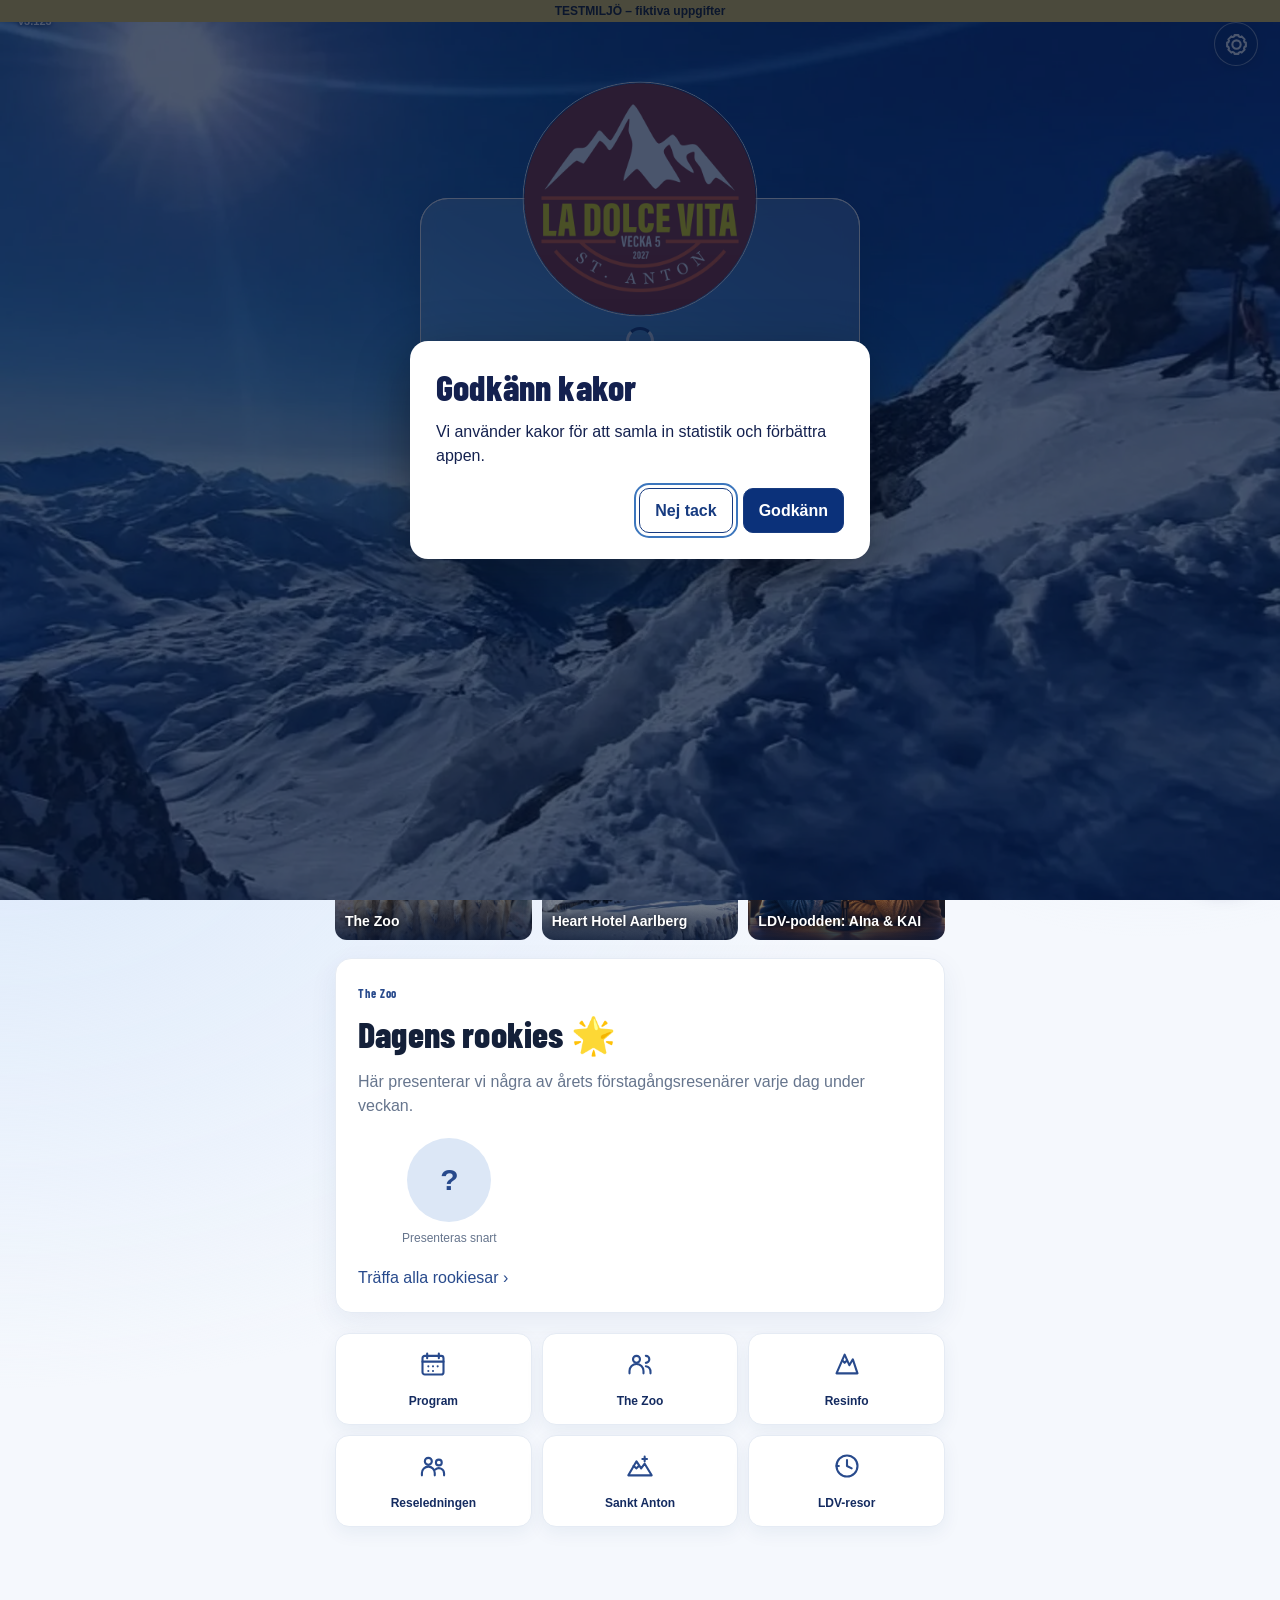
==== commit ce44c364: "Configure isolated staging database and disable production analytics" ====
--- a/index.html
+++ b/index.html
@@ -4,7 +4,7 @@
 (function(){
   'use strict';
   var KEY='ldv_analytics_consent_v1';
-  var GTM='GTM-NC2XQQH3';
+  var GTM='';
   window.dataLayer=window.dataLayer||[];
   function gtag(){window.dataLayer.push(arguments);}
   gtag('consent','default',{analytics_storage:'denied',ad_storage:'denied',ad_user_data:'denied',ad_personalization:'denied',wait_for_update:500});
@@ -12,7 +12,7 @@
   function store(v){try{localStorage.setItem(KEY,v)}catch(e){}}
   var loaded=false;
   function loadGtm(){
-    if(loaded)return;
+    if(loaded||!GTM)return;
     loaded=true;
     window.dataLayer.push({'gtm.start':Date.now(),event:'gtm.js'});
     var s=document.createElement('script');s.async=true;s.src='https://www.googletagmanager.com/gtm.js?id='+GTM;
@@ -21,7 +21,7 @@
   function apply(v){
     if(v==='granted'){
       gtag('consent','update',{analytics_storage:'granted',ad_storage:'denied',ad_user_data:'denied',ad_personalization:'denied'});
-      window.ldvAnalyticsAllowed=true;
+      window.ldvAnalyticsAllowed=false;
       loadGtm();
     }else{
       window.ldvAnalyticsAllowed=false;
@@ -146,7 +146,7 @@
 })();
 </script>
 <!-- End LDV interaction analytics -->
-<meta charset="utf-8"><meta name="robots" content="noindex, nofollow"><meta name="viewport" content="width=device-width,initial-scale=1"><meta name="theme-color" content="#000080"><meta name="apple-mobile-web-app-capable" content="yes"><meta name="apple-mobile-web-app-status-bar-style" content="default"><meta name="apple-mobile-web-app-title" content="LDV"><meta name="application-name" content="LDV"><link rel="icon" href="./favicons/favicon.ico" sizes="any"><link rel="icon" type="image/svg+xml" href="./favicons/favicon.svg"><link rel="icon" type="image/png" sizes="96x96" href="./favicons/favicon-96x96.png"><link rel="apple-touch-icon" sizes="180x180" href="./favicons/apple-touch-icon.png"><link rel="manifest" href="./favicons/site.webmanifest"><title>LDV</title></head><style>:root{font-family:Inter,-apple-system,BlinkMacSystemFont,"Segoe UI",sans-serif;color:#101d4b;background:#eaf5ff}*{box-sizing:border-box}html{scroll-behavior:smooth}body{margin:0;min-height:100vh;background:linear-gradient(180deg,#d5ebff 0%,#eaf5ff 50%,#d7e8ff 100%)}button,input{font:inherit}button{cursor:pointer}.wrap{max-width:560px;margin:auto;padding:0 20px 130px;min-height:100vh}header{height:96px;display:flex;align-items:center;justify-content:space-between;position:relative;z-index:2}header img{width:112px!important;height:86px!important;filter:drop-shadow(0 3px 8px #ffffff99)}h1{font-size:clamp(30px,7vw,40px);letter-spacing:-.04em;margin:10px 0}h2{font-size:24px;letter-spacing:-.035em;margin:10px 0}p{line-height:1.5}.muted{color:#566b91}.card{background:#ffffffde;border:1px solid #ffffffc9;border-radius:17px;padding:20px;margin:15px 0;box-shadow:0 12px 32px #345e9d13;backdrop-filter:blur(14px)}.tag{color:#9147f4;font-size:12px;font-weight:850;letter-spacing:.11em}.hero{height:390px;margin:-96px -20px 0;padding:0 28px 46px;display:flex;flex-direction:column;justify-content:flex-end;color:white;background:linear-gradient(180deg,#0d42791a 0%,#0a2b5d05 45%,#071c4bba 100%),url('https://images.unsplash.com/photo-1517299321609-52687d1bc55a?auto=format&fit=crop&w=1300&q=85') center/cover}.hero h1{font-size:42px;font-weight:450;text-shadow:0 2px 18px #001b4888}.hero h1:after{content:"";display:block;width:95px;height:5px;border-radius:9px;background:#9147f4;transform:rotate(-3deg);margin-top:6px}.hero p{margin:0;color:#ffffffed}.home-feature{position:relative;margin-top:-24px;display:grid;grid-template-columns:1.15fr 1fr;gap:12px;align-items:stretch;padding:20px;z-index:1}.home-feature h2{font-size:clamp(23px,5vw,33px);line-height:1.06;margin:13px 0}.feature-img{width:100%;height:100%;min-height:188px;object-fit:cover;border-radius:14px}.feature-meta{display:flex;gap:8px;align-items:center;margin:12px 0;color:#3b5180;font-size:13px}.feature-meta span{color:#7948df;font-size:19px}.feature-note{font-size:12px;color:#566b91}.quick-grid{display:grid;grid-template-columns:repeat(4,1fr);gap:10px;margin:20px 0}.quick-grid button{background:#ffffffcc;border:1px solid white;box-shadow:0 7px 18px #46669b12;border-radius:15px;min-height:92px;padding:12px 3px;font-weight:700;color:#14214f;font-size:12px}.quick-grid span{display:block;font-size:30px;color:#8548ef;margin-bottom:8px}.now{display:flex;align-items:center;gap:14px;overflow:hidden}.now .symbol{font-size:32px;background:#e4efff;padding:14px;border-radius:50%}.now p{margin:4px 0}.section-head{display:flex;justify-content:space-between;align-items:center;margin-top:22px}.section-head button{border:0;background:none;color:#8843ee;font-size:13px;font-weight:800}.highlights{display:grid;grid-template-columns:repeat(3,minmax(0,1fr));gap:10px}.highlight{position:relative;min-height:150px;border-radius:12px;overflow:hidden;background:#163663;color:white}.highlight img{width:100%;height:100%;position:absolute;inset:0;object-fit:cover}.highlight:after{content:"";position:absolute;inset:0;background:linear-gradient(transparent 20%,#071a4edb)}.highlight div{position:absolute;z-index:1;bottom:12px;left:10px;right:5px}.highlight strong{font-size:14px}.highlight small{display:block;margin-top:3px}.nav{position:fixed;bottom:15px;left:50%;transform:translateX(-50%);width:min(94%,540px);display:grid;grid-template-columns:repeat(5,1fr);background:#fffffff0;backdrop-filter:blur(22px);border:1px solid white;border-radius:22px;padding:8px;box-shadow:0 12px 42px #213f8550;z-index:10}.nav button{border:0;background:transparent;border-radius:17px;padding:9px 1px;color:#152653;font-size:11px}.nav button.active{background:#e8e1ff;color:#713cf0;font-weight:800}.nav span{display:block;font-size:24px;margin-bottom:3px}.btn{background:#8746ed;color:white;border:0;border-radius:12px;padding:13px 17px;font-weight:700}input{width:100%;padding:8px;border:1px solid #dce5f0;border-radius:5px}section[hidden]{display:none}.day{padding:16px 18px}.day summary{font-weight:750;cursor:pointer}#program,#deltagare,#resinfo,#mer{padding-top:12px}@media(min-width:700px){.hero{border-radius:0 0 20px 20px;margin-left:0;margin-right:0}.wrap{padding-left:20px;padding-right:20px}.home-feature{margin-left:15px;margin-right:15px}}/* LDV 2027: mobile event design based on original LDV identity */
+<meta charset="utf-8"><meta name="robots" content="noindex, nofollow"><meta name="viewport" content="width=device-width,initial-scale=1"><meta name="theme-color" content="#000080"><meta name="apple-mobile-web-app-capable" content="yes"><meta name="apple-mobile-web-app-status-bar-style" content="default"><meta name="apple-mobile-web-app-title" content="LDV"><meta name="application-name" content="LDV"><link rel="icon" href="./favicons/favicon.ico" sizes="any"><link rel="icon" type="image/svg+xml" href="./favicons/favicon.svg"><link rel="icon" type="image/png" sizes="96x96" href="./favicons/favicon-96x96.png"><link rel="apple-touch-icon" sizes="180x180" href="./favicons/apple-touch-icon.png"><link rel="manifest" href="./favicons/site.webmanifest"><title>LDV</title><style>#ldv-staging-banner{position:fixed;top:0;left:0;right:0;z-index:2147483646;background:#ffd54f;color:#181818;text-align:center;font:700 12px/22px system-ui;pointer-events:none}body{padding-top:22px!important}</style><script>document.addEventListener('DOMContentLoaded',function(){var b=document.createElement('div');b.id='ldv-staging-banner';b.textContent='TESTMILJÖ – fiktiva uppgifter';document.body.prepend(b);});</script></head><style>:root{font-family:Inter,-apple-system,BlinkMacSystemFont,"Segoe UI",sans-serif;color:#101d4b;background:#eaf5ff}*{box-sizing:border-box}html{scroll-behavior:smooth}body{margin:0;min-height:100vh;background:linear-gradient(180deg,#d5ebff 0%,#eaf5ff 50%,#d7e8ff 100%)}button,input{font:inherit}button{cursor:pointer}.wrap{max-width:560px;margin:auto;padding:0 20px 130px;min-height:100vh}header{height:96px;display:flex;align-items:center;justify-content:space-between;position:relative;z-index:2}header img{width:112px!important;height:86px!important;filter:drop-shadow(0 3px 8px #ffffff99)}h1{font-size:clamp(30px,7vw,40px);letter-spacing:-.04em;margin:10px 0}h2{font-size:24px;letter-spacing:-.035em;margin:10px 0}p{line-height:1.5}.muted{color:#566b91}.card{background:#ffffffde;border:1px solid #ffffffc9;border-radius:17px;padding:20px;margin:15px 0;box-shadow:0 12px 32px #345e9d13;backdrop-filter:blur(14px)}.tag{color:#9147f4;font-size:12px;font-weight:850;letter-spacing:.11em}.hero{height:390px;margin:-96px -20px 0;padding:0 28px 46px;display:flex;flex-direction:column;justify-content:flex-end;color:white;background:linear-gradient(180deg,#0d42791a 0%,#0a2b5d05 45%,#071c4bba 100%),url('https://images.unsplash.com/photo-1517299321609-52687d1bc55a?auto=format&fit=crop&w=1300&q=85') center/cover}.hero h1{font-size:42px;font-weight:450;text-shadow:0 2px 18px #001b4888}.hero h1:after{content:"";display:block;width:95px;height:5px;border-radius:9px;background:#9147f4;transform:rotate(-3deg);margin-top:6px}.hero p{margin:0;color:#ffffffed}.home-feature{position:relative;margin-top:-24px;display:grid;grid-template-columns:1.15fr 1fr;gap:12px;align-items:stretch;padding:20px;z-index:1}.home-feature h2{font-size:clamp(23px,5vw,33px);line-height:1.06;margin:13px 0}.feature-img{width:100%;height:100%;min-height:188px;object-fit:cover;border-radius:14px}.feature-meta{display:flex;gap:8px;align-items:center;margin:12px 0;color:#3b5180;font-size:13px}.feature-meta span{color:#7948df;font-size:19px}.feature-note{font-size:12px;color:#566b91}.quick-grid{display:grid;grid-template-columns:repeat(4,1fr);gap:10px;margin:20px 0}.quick-grid button{background:#ffffffcc;border:1px solid white;box-shadow:0 7px 18px #46669b12;border-radius:15px;min-height:92px;padding:12px 3px;font-weight:700;color:#14214f;font-size:12px}.quick-grid span{display:block;font-size:30px;color:#8548ef;margin-bottom:8px}.now{display:flex;align-items:center;gap:14px;overflow:hidden}.now .symbol{font-size:32px;background:#e4efff;padding:14px;border-radius:50%}.now p{margin:4px 0}.section-head{display:flex;justify-content:space-between;align-items:center;margin-top:22px}.section-head button{border:0;background:none;color:#8843ee;font-size:13px;font-weight:800}.highlights{display:grid;grid-template-columns:repeat(3,minmax(0,1fr));gap:10px}.highlight{position:relative;min-height:150px;border-radius:12px;overflow:hidden;background:#163663;color:white}.highlight img{width:100%;height:100%;position:absolute;inset:0;object-fit:cover}.highlight:after{content:"";position:absolute;inset:0;background:linear-gradient(transparent 20%,#071a4edb)}.highlight div{position:absolute;z-index:1;bottom:12px;left:10px;right:5px}.highlight strong{font-size:14px}.highlight small{display:block;margin-top:3px}.nav{position:fixed;bottom:15px;left:50%;transform:translateX(-50%);width:min(94%,540px);display:grid;grid-template-columns:repeat(5,1fr);background:#fffffff0;backdrop-filter:blur(22px);border:1px solid white;border-radius:22px;padding:8px;box-shadow:0 12px 42px #213f8550;z-index:10}.nav button{border:0;background:transparent;border-radius:17px;padding:9px 1px;color:#152653;font-size:11px}.nav button.active{background:#e8e1ff;color:#713cf0;font-weight:800}.nav span{display:block;font-size:24px;margin-bottom:3px}.btn{background:#8746ed;color:white;border:0;border-radius:12px;padding:13px 17px;font-weight:700}input{width:100%;padding:8px;border:1px solid #dce5f0;border-radius:5px}section[hidden]{display:none}.day{padding:16px 18px}.day summary{font-weight:750;cursor:pointer}#program,#deltagare,#resinfo,#mer{padding-top:12px}@media(min-width:700px){.hero{border-radius:0 0 20px 20px;margin-left:0;margin-right:0}.wrap{padding-left:20px;padding-right:20px}.home-feature{margin-left:15px;margin-right:15px}}/* LDV 2027: mobile event design based on original LDV identity */
 :root{--ldv-navy:#142b60;--ldv-blue:#284a8c;--ldv-yellow:#f4d34d;--ldv-red:#d9414b;--ldv-ice:#f1f6fd;--ldv-ink:#142039;color:var(--ldv-ink);background:var(--ldv-ice)}
 body{background:radial-gradient(ellipse at 90% 4%,#dce9fa 0,transparent 38%),radial-gradient(ellipse at 0% 45%,#dbe9fb 0,transparent 48%),#f5f8fd}
 .wrap{max-width:650px;padding:0 20px 140px}
@@ -770,7 +770,7 @@
  };
  window.ldvSyncPageHero();
 })();
-function show(id){window.ldvSyncPageHero?.();document.querySelectorAll('main section[id]').forEach(s=>s.hidden=s.id!==id);document.querySelectorAll('.nav button').forEach(b=>b.classList.toggle('active',b.dataset.page===id));window.scrollTo(0,0);if(id==='zoo'window.ldvLoadZoo?.();if(id==='deltagare')window.ldvLoadParticipants?.()}document.querySelectorAll('.nav button').forEach(b=>b.onclick=()=>show(b.dataset.page));document.querySelectorAll('#omldv .ldv-about-item').forEach(item=>{const trigger=item.querySelector('.ldv-about-trigger');trigger.addEventListener('click',()=>{const wasOpen=trigger.getAttribute('aria-expanded')==='true';document.querySelectorAll('#omldv .ldv-about-item').forEach(other=>{other.classList.remove('ldv-about-open');other.querySelector('.ldv-about-trigger').setAttribute('aria-expanded','false');other.querySelector('.ldv-about-body').hidden=true});if(!wasOpen){item.classList.add('ldv-about-open');trigger.setAttribute('aria-expanded','true');item.querySelector('.ldv-about-body').hidden=false}})});const archiveProgram=[["Lördag 30 januari – utresa",[["12.30","Samling och incheckning på Arlanda 🧳"],["14.55","Flyg Lufthansa LH2417 till München ✈️"],["17.05","Ankomst till München och gemensam transfer till St. Anton 🚌"],["Ca 22.00","Incheckning på Heart Hotel Aarlberg 🏨"]]],["Söndag 31 januari",[["07:30–10:30","Frukost"],["16.00","LDV-afterski. Plats meddelas kl. 14.38"],["20.00","Middag"]]],["Måndag 1 februari",[["Tid meddelas","Två skidguider"],["16.00","LDV-afterski"],["20.00","Middag med bordsplacering"]]],["Tisdag 2 februari",[["Tid meddelas","Två skidguider"],["16.00","Afterski: fritt valt"],["20.00","Middag"],["22.00","Barrunda by M3"]]],["Onsdag 3 februari",[["16.00","LDV-afterski"],["20.00","Middag med bordsplacering"]]],["Torsdag 4 februari",[["15.30","Afterski"],["20.00","Middag och White Party 🤍"]]],["Fredag 5 februari",[["16.00","LDV-afterski ”Extra allt”"],["20.00","Avslutningsmiddag"]]],["Lördag 6 februari – hemresa",[["Tid meddelas","Transfer till Innsbruck 🚌"],["15.50","Flyg SAS SK7858 från Innsbruck till Arlanda (ankomst 18.05) ✈️"]]]];const ldvToday=new Date();const ldvDefaultDay=(ldvToday.getDay()+1)%7;document.querySelector('#days').innerHTML=archiveProgram.map(([day,items],i)=>'<details class="card day" '+(i===ldvDefaultDay?'open':'')+'><summary>'+day+'</summary>'+items.map(([time,activity])=>'<p><strong>'+time+'</strong> · '+activity+'</p>').join('')+'</details>').join('');(function(){const container=document.querySelector('#days');const duration=650;const easing='cubic-bezier(.22,1,.36,1)';const reduced=window.matchMedia('(prefers-reduced-motion: reduce)').matches;function setDay(day,expand){if(day._ldvAnimation){day._ldvAnimation.cancel();day._ldvAnimation=null}const start=day.getBoundingClientRect().height;if(expand)day.open=true;const end=expand?day.scrollHeight:day.querySelector('summary').getBoundingClientRect().height;if(reduced){day.open=expand;day.style.height='';return}day.style.overflow='hidden';const animation=day.animate([{height:start+'px'},{height:end+'px'}],{duration,easing});day._ldvAnimation=animation;animation.onfinish=()=>{if(day._ldvAnimation!==animation)return;day.open=expand;day.style.height='';day._ldvAnimation=null};animation.oncancel=()=>{if(day._ldvAnimation===animation)day._ldvAnimation=null}}container.addEventListener('click',e=>{const summary=e.target.closest('details.day > summary');if(!summary||!container.contains(summary))return;e.preventDefault();const selected=summary.parentElement;const opening=!selected.open;if(opening)container.querySelectorAll('details.day[open]').forEach(d=>{if(d!==selected)setDay(d,false)});setDay(selected,opening)});})();</script><style>@keyframes ldvGateSpin{to{transform:rotate(360deg)}}@media(prefers-reduced-motion:reduce){#ldv-gate-spinner{animation:none!important}}</style><style>/* LDV gate: one existing off-piste image, centered copy and overlapping 2027 emblem */
+function show(id){window.ldvSyncPageHero?.();document.querySelectorAll('main section[id]').forEach(s=>s.hidden=s.id!==id);document.querySelectorAll('.nav button').forEach(b=>b.classList.toggle('active',b.dataset.page===id));window.scrollTo(0,0);window.ldvRestartLogoAnimation?.(id);if(id==='zoo')window.ldvLoadZoo?.();if(id==='deltagare')window.ldvLoadParticipants?.()}document.querySelectorAll('.nav button').forEach(b=>b.onclick=()=>show(b.dataset.page));document.querySelectorAll('#omldv .ldv-about-item').forEach(item=>{const trigger=item.querySelector('.ldv-about-trigger');trigger.addEventListener('click',()=>{const wasOpen=trigger.getAttribute('aria-expanded')==='true';document.querySelectorAll('#omldv .ldv-about-item').forEach(other=>{other.classList.remove('ldv-about-open');other.querySelector('.ldv-about-trigger').setAttribute('aria-expanded','false');other.querySelector('.ldv-about-body').hidden=true});if(!wasOpen){item.classList.add('ldv-about-open');trigger.setAttribute('aria-expanded','true');item.querySelector('.ldv-about-body').hidden=false}})});const archiveProgram=[["Lördag 30 januari – utresa",[["12.30","Samling och incheckning på Arlanda 🧳"],["14.55","Flyg Lufthansa LH2417 till München ✈️"],["17.05","Ankomst till München och gemensam transfer till St. Anton 🚌"],["Ca 22.00","Incheckning på Heart Hotel Aarlberg 🏨"]]],["Söndag 31 januari",[["07:30–10:30","Frukost"],["16.00","LDV-afterski. Plats meddelas kl. 14.38"],["20.00","Middag"]]],["Måndag 1 februari",[["Tid meddelas","Två skidguider"],["16.00","LDV-afterski"],["20.00","Middag med bordsplacering"]]],["Tisdag 2 februari",[["Tid meddelas","Två skidguider"],["16.00","Afterski: fritt valt"],["20.00","Middag"],["22.00","Barrunda by M3"]]],["Onsdag 3 februari",[["16.00","LDV-afterski"],["20.00","Middag med bordsplacering"]]],["Torsdag 4 februari",[["15.30","Afterski"],["20.00","Middag och White Party 🤍"]]],["Fredag 5 februari",[["16.00","LDV-afterski ”Extra allt”"],["20.00","Avslutningsmiddag"]]],["Lördag 6 februari – hemresa",[["Tid meddelas","Transfer till Innsbruck 🚌"],["15.50","Flyg SAS SK7858 från Innsbruck till Arlanda (ankomst 18.05) ✈️"]]]];const ldvToday=new Date();const ldvDefaultDay=(ldvToday.getDay()+1)%7;document.querySelector('#days').innerHTML=archiveProgram.map(([day,items],i)=>'<details class="card day" '+(i===ldvDefaultDay?'open':'')+'><summary>'+day+'</summary>'+items.map(([time,activity])=>'<p><strong>'+time+'</strong> · '+activity+'</p>').join('')+'</details>').join('');(function(){const container=document.querySelector('#days');const duration=650;const easing='cubic-bezier(.22,1,.36,1)';const reduced=window.matchMedia('(prefers-reduced-motion: reduce)').matches;function setDay(day,expand){if(day._ldvAnimation){day._ldvAnimation.cancel();day._ldvAnimation=null}const start=day.getBoundingClientRect().height;if(expand)day.open=true;const end=expand?day.scrollHeight:day.querySelector('summary').getBoundingClientRect().height;if(reduced){day.open=expand;day.style.height='';return}day.style.overflow='hidden';const animation=day.animate([{height:start+'px'},{height:end+'px'}],{duration,easing});day._ldvAnimation=animation;animation.onfinish=()=>{if(day._ldvAnimation!==animation)return;day.open=expand;day.style.height='';day._ldvAnimation=null};animation.oncancel=()=>{if(day._ldvAnimation===animation)day._ldvAnimation=null}}container.addEventListener('click',e=>{const summary=e.target.closest('details.day > summary');if(!summary||!container.contains(summary))return;e.preventDefault();const selected=summary.parentElement;const opening=!selected.open;if(opening)container.querySelectorAll('details.day[open]').forEach(d=>{if(d!==selected)setDay(d,false)});setDay(selected,opening)});})();</script><style>@keyframes ldvGateSpin{to{transform:rotate(360deg)}}@media(prefers-reduced-motion:reduce){#ldv-gate-spinner{animation:none!important}}</style><style>/* LDV gate: one existing off-piste image, centered copy and overlapping 2027 emblem */
 #ldv-gate{background:#153b70 url('./Appbilder/offpist.webp') center center / cover no-repeat!important;min-height:100dvh;overflow-y:auto;padding:max(24px,env(safe-area-inset-top)) 20px max(24px,env(safe-area-inset-bottom))!important}
 #ldv-gate-panel{position:relative;width:min(100%,440px)!important;margin:90px auto 0;padding:105px 28px 32px!important;border-radius:24px!important;background:rgba(255,255,255,.96)!important;text-align:center!important;box-shadow:0 16px 45px #10264e55!important}
 #ldv-gate-logo{position:absolute;left:50%;top:0;transform:translate(-50%,-50%);width:clamp(180px,56vw,240px)!important;height:auto!important;max-height:240px;object-fit:contain;margin:0!important;filter:drop-shadow(0 7px 12px #10264e44)}
@@ -859,13 +859,13 @@
  window.addEventListener('pagehide',()=>clearTimeout(timer),{once:true});
 })();
 </script><script type="module">
-import {mountZooGame} from './prototypes/zoo-quiz.mjs?v=13';
+import {mountZooGame} from './prototypes/zoo-quiz.mjs?v=14';
 import {createClient} from 'https://esm.sh/@supabase/supabase-js@2';
 const gate=document.getElementById('ldv-gate'),title=document.getElementById('gate-title'),msg=document.getElementById('gate-msg');
 const gateDiagnostics=(stage,detail='')=>{const t=document.getElementById('gate-msg');if(t&&document.getElementById('ldv-gate'))t.textContent=stage+(detail?' ('+detail+')':'');};
 window.addEventListener('error',e=>{if(!document.getElementById('ldv-gate'))return;document.getElementById('gate-title').textContent='Ett fel hindrar appen från att starta';gateDiagnostics('Tekniskt fel',e.message||'Okänt fel');});
 window.addEventListener('unhandledrejection',e=>{if(!document.getElementById('ldv-gate'))return;document.getElementById('gate-title').textContent='Ett fel hindrar appen från att starta';gateDiagnostics('Tekniskt fel',String(e.reason?.message||e.reason||'Okänt fel'));});
-const c=createClient('https://hoisvaisfeptkdwmdlmg.supabase.co','sb_publishable_pA_qhdlvQ35sIdix1GEWfA_Vn-b5Pzi',{auth:{persistSession:true,autoRefreshToken:true,detectSessionInUrl:true}});
+const c=createClient('https://wtrrdxurgxyvfahhgbsh.supabase.co','sb_publishable_t1aodVfT9LFzjmaACGhyKw_y_YXEq5c',{auth:{persistSession:true,autoRefreshToken:true,detectSessionInUrl:true}});
 
 const zooMenu = document.getElementById('ldv-menu-zoo');
 window.ldvLoadZoo = mountZooGame(c, document.getElementById('zoo'));
@@ -1092,29 +1092,23 @@
 let ldvHeaderPhotoLoading=null;
 async function loadHeaderProfilePhoto(){if(ldvHeaderPhotoLoading)return ldvHeaderPhotoLoading;ldvHeaderPhotoLoading=(async()=>{const img=document.getElementById('ldv-header-profile-img'),fallback=document.getElementById('ldv-header-profile-fallback'),nameEl=document.getElementById('ldv-header-profile-name');try{const {data:profile}=await c.rpc('ldv_my_profile');const person=Array.isArray(profile)?profile[0]:profile;if(person)nameEl.textContent=String(person.nickname||'').trim()||String(person.first_name||'').trim();let id=person?.id;if(!id){const result=await c.rpc('ldv_my_person_id');id=result.data}if(!id)return;const storage=c.storage.from('ldv-avatars');for(const path of [id+'/avatar',id+'/avatar-full']){const {data,error}=await storage.createSignedUrl(path,3600);if(error||!data?.signedUrl)continue;const loaded=await new Promise(resolve=>{const test=new Image();test.onload=()=>resolve(true);test.onerror=()=>resolve(false);test.src=data.signedUrl});if(loaded){img.src=data.signedUrl;img.hidden=false;fallback.hidden=true;return}}img.hidden=true;fallback.hidden=false}catch(error){console.warn('Kunde inte läsa profilbilden',error)}})();try{return await ldvHeaderPhotoLoading}finally{ldvHeaderPhotoLoading=null}}
 
-/* Inloggningen behåller intro-GIF:en. Appens sidhuvud visar en stillbild av första bildrutan. */
+/* Spela intro på startsidan och vid inloggning. Frys aktuell logotyp på undersidor. */
 (function(){
  const gif='Logos/LDV_St_Anton_2027_intro_korrigerad.gif';
- function prepareHeaderLogo(){
-  const img=document.querySelector('#ldv-logo-refresh img');
-  if(!img)return;
-  const source=new Image();
-  source.onload=()=>{
-   try{
-    const canvas=document.createElement('canvas');
-    canvas.width=source.naturalWidth;canvas.height=source.naturalHeight;
-    canvas.getContext('2d').drawImage(source,0,0);
-    img.src=canvas.toDataURL('image/png');
-   }catch(error){console.warn('Kunde inte frysa LDV-logotypen',error)}
-  };
-  source.src=gif;
+ let sequence=0, lastPage='hem', still='';
+ const header=()=>document.querySelector('#ldv-logo-refresh img');
+ function freeze(img){
+  if(!img||!img.complete||!img.naturalWidth)return;
+  try{const c=document.createElement('canvas');c.width=img.naturalWidth;c.height=img.naturalHeight;c.getContext('2d').drawImage(img,0,0);still=c.toDataURL('image/png');img.src=still}catch(e){console.warn(e)}
  }
- window.ldvRestartLogoAnimation=function(){
-  const gate=document.getElementById('ldv-gate-logo');
-  if(gate){const url=new URL(gif,document.baseURI);url.searchParams.set('ldv_animation',Date.now());gate.src=url.href}
+ function restart(img){if(!img)return;const url=new URL(gif,document.baseURI);url.searchParams.set('ldv_animation',Date.now()+'_'+(++sequence));img.src=url.href}
+ window.ldvRestartLogoAnimation=function(page){
+  const img=header();
+  if(page==='hem'){if(lastPage!=='hem')restart(img)}
+  else if(page&&lastPage==='hem'){freeze(img)}
+  if(page)lastPage=page;
  };
- if(document.readyState==='loading')document.addEventListener('DOMContentLoaded',prepareHeaderLogo,{once:true});
- else prepareHeaderLogo();
+ window.addEventListener('pageshow',e=>{if(e.persisted&&lastPage==='hem')restart(header())});
 })();
 
 await checkGate();
